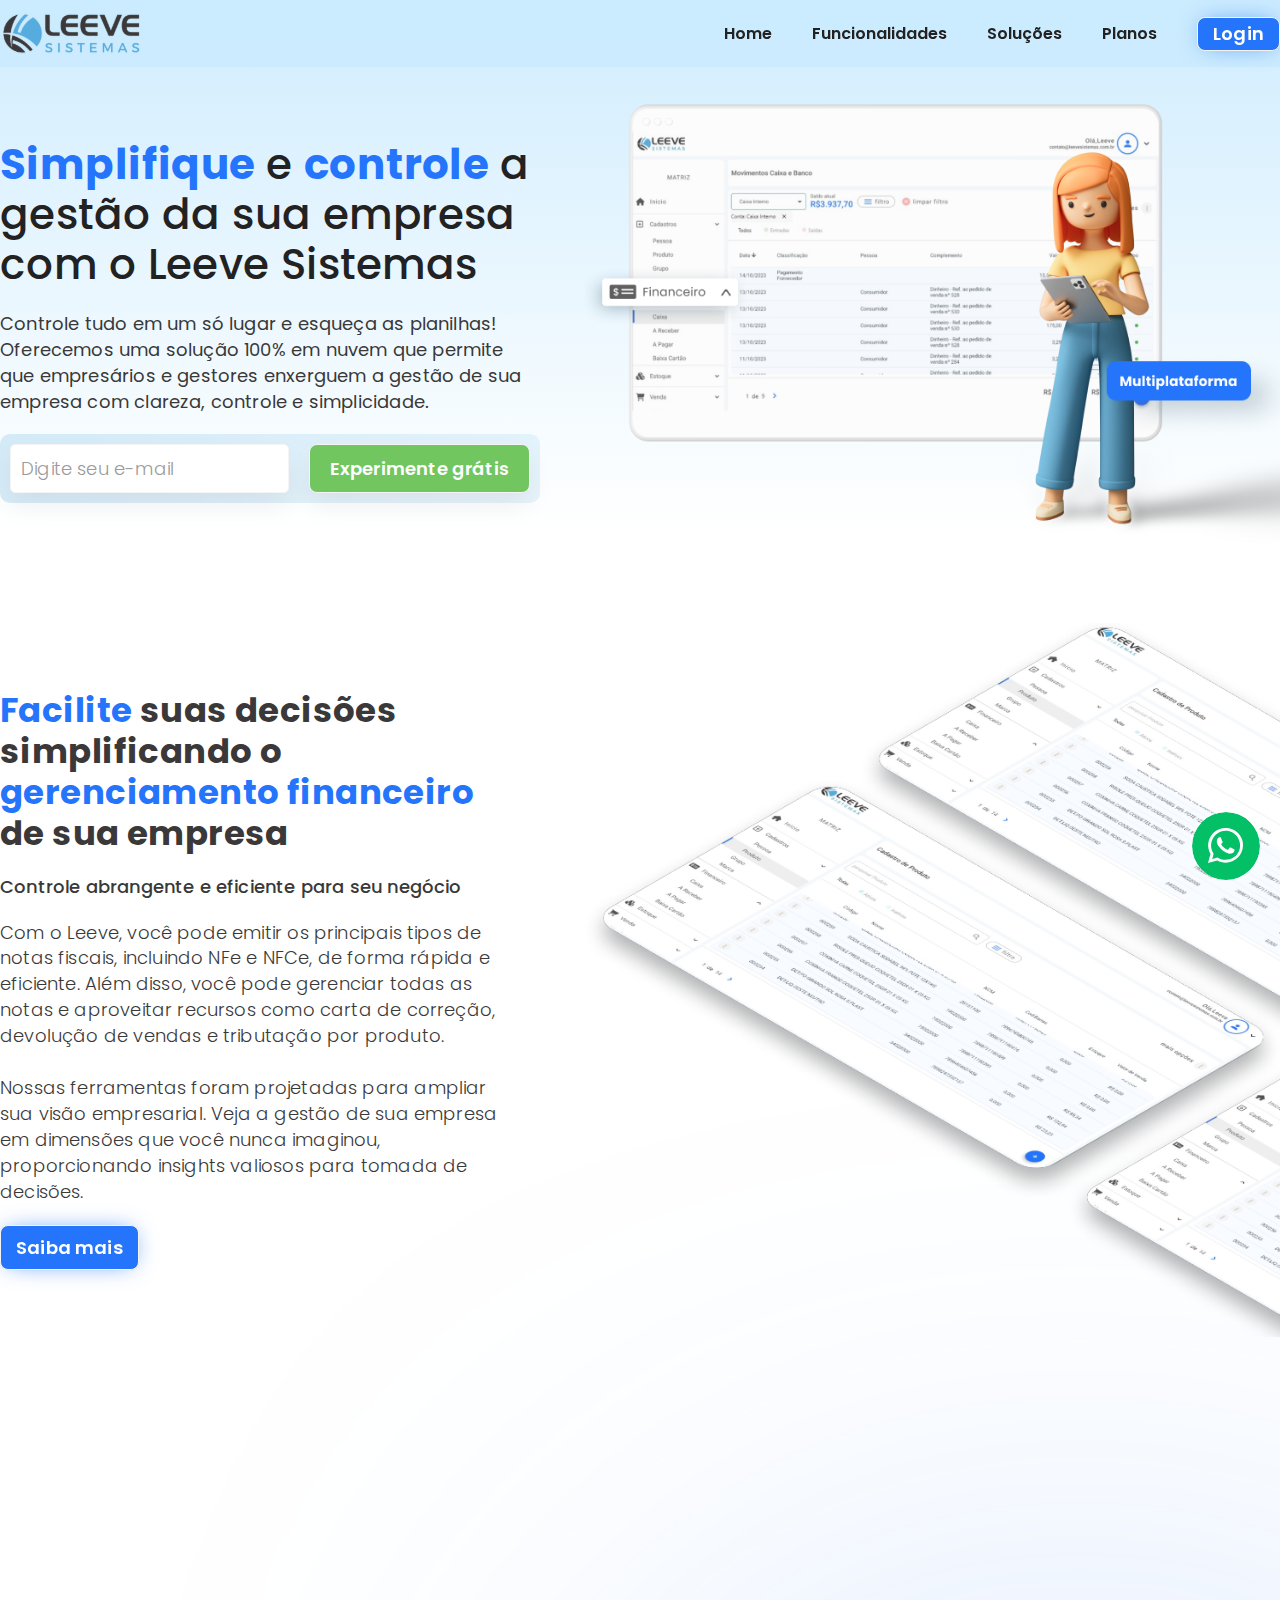
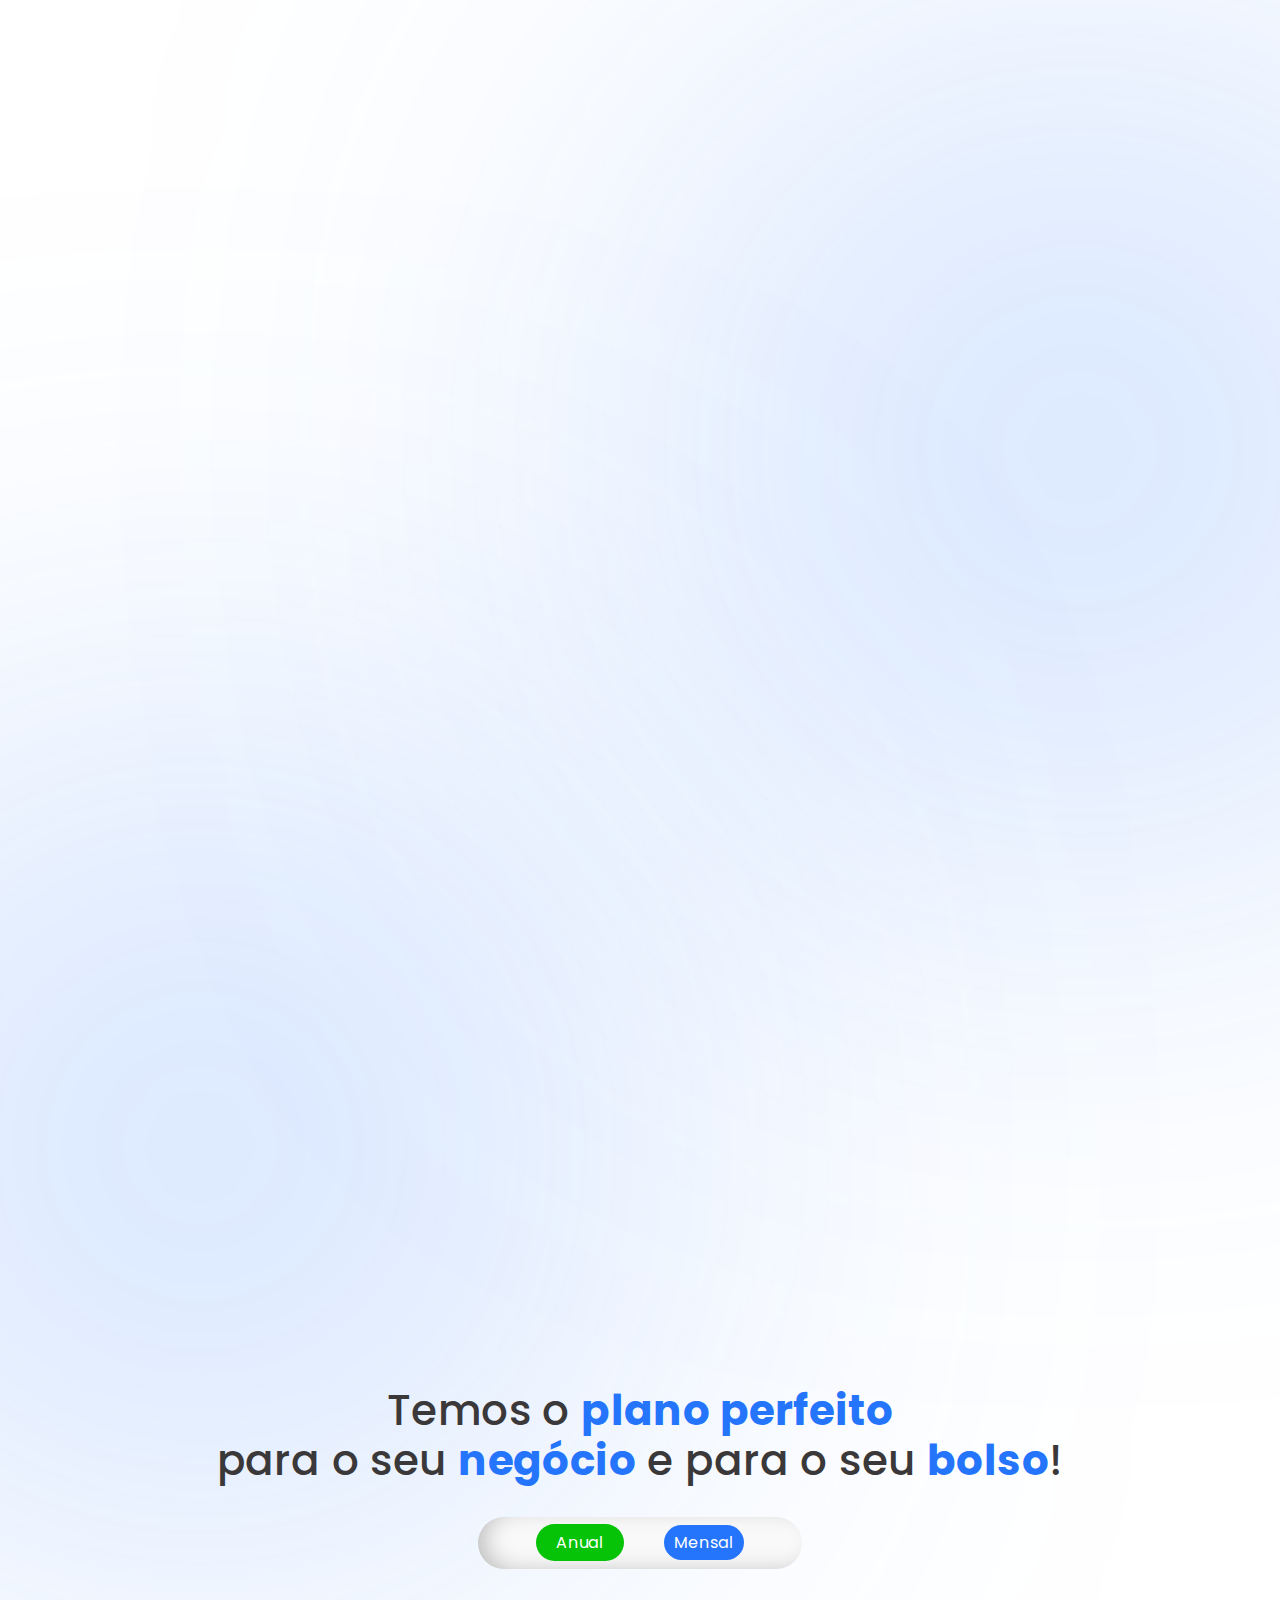
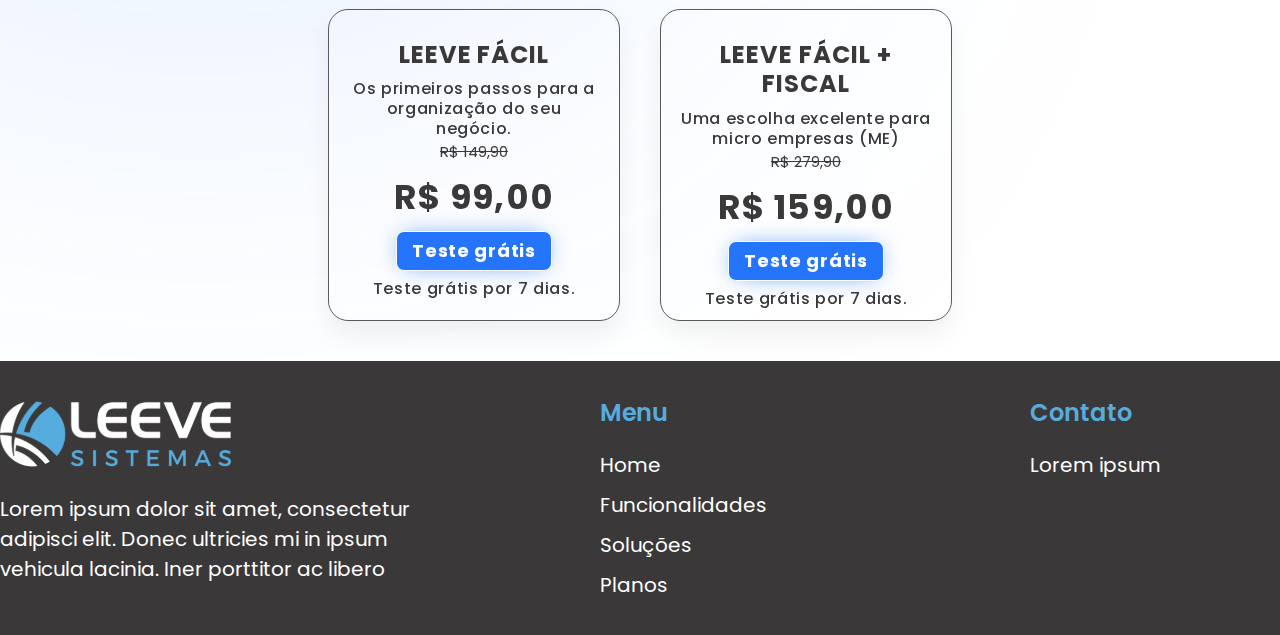
==== index.html @ 29eb414f "add animation whats" ====
<!DOCTYPE html>
<html lang="pt-br">

<head>
    <meta charset="UTF-8">
    <meta name="viewport" content="width=device-width, initial-scale=1.0">
    <title>Leeve Sistemas</title>
    <link rel="stylesheet" href="css/style.css">
    <meta name="description"
        content="Simplifique a gestão da sua empresa! Controle tudo em um só lugar, esqueça as planilhas, venha para Leeve Sistemas! Teste gratis!">
    <meta property="og:image" content="https://carlosx559.github.io/leeve_sistemas/img/logo.png">
    <meta property="og:image:type" content="image/png">
    <link rel="apple-touch-icon" sizes="72x72" href="favicon/apple-touch-icon.png">
    <link rel="icon" type="image/png" sizes="32x32" href="favicon/favicon-32x32.png">
    <link rel="icon" type="image/png" sizes="16x16" href="favicon/favicon-16x16.png">
    <link rel="manifest" href="favicon/site.webmanifest">
    <link rel="mask-icon" href="favicon/safari-pinned-tab.svg" color="#5bbad5">
    <meta name="msapplication-TileColor" content="#da532c">
    <meta name="theme-color" content="#ffffff">
</head>

<body>

    <section id="home">
        <header>
            <div class="menu_mobile">

                <a href="index.html">
                    <img src="img/logo_leeve_sistemas.svg" alt="">
                </a>

                <svg class="menu_open" width="64" height="30" viewBox="0 0 64 30" fill="none"
                    xmlns="http://www.w3.org/2000/svg">
                    <rect width="64" height="2" rx="1" fill="#0C4DA2" />
                    <rect y="14" width="42.9589" height="2" rx="1" fill="#0C4DA2" />
                    <rect y="28" width="56.9863" height="2" rx="1" fill="#0C4DA2" />
                </svg>

            </div>

            <div class="container_menu" id="container_menu">
                <div class="container_menu_int">
                    <div class="area_menu">

                        <svg class="close" width="33" height="32" viewBox="0 0 33 32" fill="none"
                            xmlns="http://www.w3.org/2000/svg">
                            <rect x="0.583984" y="30.4811" width="42.9589" height="2" rx="1"
                                transform="rotate(-45 0.583984 30.4811)" fill="#0C4DA2" />
                            <rect x="30.9604" y="31.8955" width="42.9589" height="2" rx="1"
                                transform="rotate(-135 30.9604 31.8955)" fill="#0C4DA2" />
                        </svg>


                        <a href="index.html">
                            <img class="logo_desktop" src="img/logo_leeve_sistemas.svg" alt="">
                        </a>

                        <nav>
                            <ul>
                                <li>
                                    <a href="#home">
                                        Home
                                    </a>
                                </li>
                                <li>
                                    <a href="#funcionalidades">
                                        Funcionalidades
                                    </a>
                                </li>
                                <li>
                                    <a href="#solucoes">
                                        Soluções
                                    </a>
                                </li>
                                <li>
                                    <a href="#planos">
                                        Planos
                                    </a>
                                </li>
                                <li>
                                    <a href="https://app.moviva.com.br/login.xhtml" target="_blank">
                                        <div class="btn_menu btn_scale">
                                            <h2>
                                                Login
                                            </h2>
                                        </div>
                                    </a>
                                </li>
                                <!--<li>
                                    <a href="#">
                                        Contato
                                    </a>
                                </li>-->
                            </ul>
                        </nav>

                    </div>
                </div>
            </div>
        </header>

        <div class="area_whatsapp">
            <a href="https://api.whatsapp.com/send?phone=556696847219&text=Quero%20saber%20mais%20sobre%20a%20Leeve%20Sistemas!" target="_blank">
                <img class="animation" src="img/whatsapp.svg" alt="">
            </a>
        </div>

        <div class="container_home">
            <div class="container_home_int">
                <div class="area_home">
                    <div class="area_texts_home">
                        <div class="title_home">
                            <h2>
                                <b>Simplifique</b> e <b>controle</b> a gestão da sua empresa com o Leeve Sistemas
                            </h2>
                        </div>
                        <div class="sub_title_home">
                            <p>
                                Controle tudo em um só lugar e esqueça as planilhas! Oferecemos uma solução 100% em
                                nuvem que permite que empresários e gestores enxerguem a gestão de sua empresa com
                                clareza, controle e simplicidade.
                            </p>
                        </div>
                        <form action="" method="POST" id="email_home">
                            <input class="email" type="email" name="email" placeholder="Digite seu e-mail" required>
                            <input class="enviar" type="submit" value="Experimente grátis">
                        </form>
                    </div>

                    <img class="home_bg" src="img/home_bg.png" alt="">

                </div>

                <!--<div class="area_icones">
                    <div class="icones_home">
                        <div class="icones_home_int">
                            <svg width="42" height="28" viewBox="0 0 42 28" fill="none"
                                xmlns="http://www.w3.org/2000/svg">
                                <path
                                    d="M4.66667 2.33333C3.37604 2.33333 2.33333 3.37604 2.33333 4.66667V23.3333C2.33333 24.624 3.37604 25.6667 4.66667 25.6667H37.3333C38.624 25.6667 39.6667 24.624 39.6667 23.3333V4.66667C39.6667 3.37604 38.624 2.33333 37.3333 2.33333H4.66667ZM0 4.66667C0 2.09271 2.09271 0 4.66667 0H37.3333C39.9073 0 42 2.09271 42 4.66667V23.3333C42 25.9073 39.9073 28 37.3333 28H4.66667C2.09271 28 0 25.9073 0 23.3333V4.66667ZM6.41667 5.25H7.58333C8.225 5.25 8.75 5.775 8.75 6.41667V7.58333C8.75 8.225 8.225 8.75 7.58333 8.75H6.41667C5.775 8.75 5.25 8.225 5.25 7.58333V6.41667C5.25 5.775 5.775 5.25 6.41667 5.25ZM5.25 13.4167C5.25 12.775 5.775 12.25 6.41667 12.25H7.58333C8.225 12.25 8.75 12.775 8.75 13.4167V14.5833C8.75 15.225 8.225 15.75 7.58333 15.75H6.41667C5.775 15.75 5.25 15.225 5.25 14.5833V13.4167ZM6.41667 19.25H7.58333C8.225 19.25 8.75 19.775 8.75 20.4167V21.5833C8.75 22.225 8.225 22.75 7.58333 22.75H6.41667C5.775 22.75 5.25 22.225 5.25 21.5833V20.4167C5.25 19.775 5.775 19.25 6.41667 19.25ZM12.25 6.41667C12.25 5.775 12.775 5.25 13.4167 5.25H14.5833C15.225 5.25 15.75 5.775 15.75 6.41667V7.58333C15.75 8.225 15.225 8.75 14.5833 8.75H13.4167C12.775 8.75 12.25 8.225 12.25 7.58333V6.41667ZM13.4167 12.25H14.5833C15.225 12.25 15.75 12.775 15.75 13.4167V14.5833C15.75 15.225 15.225 15.75 14.5833 15.75H13.4167C12.775 15.75 12.25 15.225 12.25 14.5833V13.4167C12.25 12.775 12.775 12.25 13.4167 12.25ZM19.25 6.41667C19.25 5.775 19.775 5.25 20.4167 5.25H21.5833C22.225 5.25 22.75 5.775 22.75 6.41667V7.58333C22.75 8.225 22.225 8.75 21.5833 8.75H20.4167C19.775 8.75 19.25 8.225 19.25 7.58333V6.41667ZM20.4167 12.25H21.5833C22.225 12.25 22.75 12.775 22.75 13.4167V14.5833C22.75 15.225 22.225 15.75 21.5833 15.75H20.4167C19.775 15.75 19.25 15.225 19.25 14.5833V13.4167C19.25 12.775 19.775 12.25 20.4167 12.25ZM26.25 6.41667C26.25 5.775 26.775 5.25 27.4167 5.25H28.5833C29.225 5.25 29.75 5.775 29.75 6.41667V7.58333C29.75 8.225 29.225 8.75 28.5833 8.75H27.4167C26.775 8.75 26.25 8.225 26.25 7.58333V6.41667ZM27.4167 12.25H28.5833C29.225 12.25 29.75 12.775 29.75 13.4167V14.5833C29.75 15.225 29.225 15.75 28.5833 15.75H27.4167C26.775 15.75 26.25 15.225 26.25 14.5833V13.4167C26.25 12.775 26.775 12.25 27.4167 12.25ZM33.25 6.41667C33.25 5.775 33.775 5.25 34.4167 5.25H35.5833C36.225 5.25 36.75 5.775 36.75 6.41667V7.58333C36.75 8.225 36.225 8.75 35.5833 8.75H34.4167C33.775 8.75 33.25 8.225 33.25 7.58333V6.41667ZM34.4167 12.25H35.5833C36.225 12.25 36.75 12.775 36.75 13.4167V14.5833C36.75 15.225 36.225 15.75 35.5833 15.75H34.4167C33.775 15.75 33.25 15.225 33.25 14.5833V13.4167C33.25 12.775 33.775 12.25 34.4167 12.25ZM33.25 20.4167C33.25 19.775 33.775 19.25 34.4167 19.25H35.5833C36.225 19.25 36.75 19.775 36.75 20.4167V21.5833C36.75 22.225 36.225 22.75 35.5833 22.75H34.4167C33.775 22.75 33.25 22.225 33.25 21.5833V20.4167ZM12.8333 19.8333H29.1667C29.8083 19.8333 30.3333 20.3583 30.3333 21C30.3333 21.6417 29.8083 22.1667 29.1667 22.1667H12.8333C12.1917 22.1667 11.6667 21.6417 11.6667 21C11.6667 20.3583 12.1917 19.8333 12.8333 19.8333Z"
                                    fill="#42454A" />
                            </svg>
                            <div class="title_icones_home">
                                <h2>
                                    Acessibilidade
                                </h2>
                            </div>
                        </div>
                    </div>
                    <div class="icones_home">
                        <div class="icones_home_int">
                            <svg width="40" height="36" viewBox="0 0 40 36" fill="none"
                                xmlns="http://www.w3.org/2000/svg">
                                <path
                                    d="M12.5 3.6V7.2H27.5V3.6C27.5 2.94 26.9375 2.4 26.25 2.4H13.75C13.0625 2.4 12.5 2.94 12.5 3.6ZM10 7.2V3.6C10 1.6125 11.6797 0 13.75 0H26.25C28.3203 0 30 1.6125 30 3.6V7.2H35C37.7578 7.2 40 9.3525 40 12V31.2C40 33.8475 37.7578 36 35 36H5C2.24219 36 0 33.8475 0 31.2V12C0 9.3525 2.24219 7.2 5 7.2H10ZM28.75 9.6H11.25H5C3.61719 9.6 2.5 10.6725 2.5 12V31.2C2.5 32.5275 3.61719 33.6 5 33.6H35C36.3828 33.6 37.5 32.5275 37.5 31.2V12C37.5 10.6725 36.3828 9.6 35 9.6H28.75Z"
                                    fill="#42454A" />
                            </svg>
                            <div class="title_icones_home">
                                <h2>
                                    Gestão
                                </h2>
                            </div>
                        </div>
                    </div>
                    <div class="icones_home">
                        <div class="icones_home_int">
                            <svg width="24" height="36" viewBox="0 0 24 36" fill="none"
                                xmlns="http://www.w3.org/2000/svg">
                                <path
                                    d="M20.0659 18.1477C21.1705 16.5094 21.8182 14.5266 21.8182 12.375C21.8182 6.78516 17.4205 2.25 12 2.25C6.57955 2.25 2.18182 6.78516 2.18182 12.375C2.18182 14.5266 2.82955 16.5094 3.93409 18.1477C4.21364 18.5625 4.53409 19.0125 4.86136 19.4836C5.72727 20.7141 6.70909 22.0992 7.45227 23.4984C8.05909 24.6375 8.38636 25.8398 8.55682 27.007H6.34091C6.19091 26.1633 5.93864 25.3406 5.53636 24.5813C4.86136 23.3156 4.02273 22.1273 3.18409 20.9391C2.82955 20.4398 2.475 19.9406 2.13409 19.4344C0.790909 17.4305 0 14.9977 0 12.375C0 5.54063 5.37273 0 12 0C18.6273 0 24 5.54063 24 12.375C24 14.9977 23.2091 17.4305 21.8591 19.4273C21.5182 19.9336 21.1636 20.4328 20.8091 20.932C19.9705 22.1133 19.1318 23.3016 18.4568 24.5742C18.0545 25.3336 17.8023 26.1562 17.6523 27H15.4432C15.6136 25.8328 15.9409 24.6305 16.5477 23.4914C17.2909 22.0852 18.2727 20.7 19.1386 19.4766C19.4727 19.0055 19.7864 18.5625 20.0659 18.1406V18.1477ZM12 6.75C8.98636 6.75 6.54545 9.26719 6.54545 12.375C6.54545 12.9937 6.05455 13.5 5.45455 13.5C4.85455 13.5 4.36364 12.9937 4.36364 12.375C4.36364 8.02266 7.77955 4.5 12 4.5C12.6 4.5 13.0909 5.00625 13.0909 5.625C13.0909 6.24375 12.6 6.75 12 6.75ZM8.91136 31.5C9.36136 32.8078 10.575 33.75 12 33.75C13.425 33.75 14.6386 32.8078 15.0886 31.5H8.91136ZM6.54545 30.375V30.0023C6.54545 29.5875 6.87273 29.25 7.275 29.25H16.725C17.1273 29.25 17.4545 29.5875 17.4545 30.0023V30.375C17.4545 33.4828 15.0136 36 12 36C8.98636 36 6.54545 33.4828 6.54545 30.375Z"
                                    fill="#42454A" />
                            </svg>
                            <div class="title_icones_home">
                                <h2>
                                    Soluções
                                </h2>
                            </div>
                        </div>
                    </div>
                    <div class="icones_home">
                        <div class="icones_home_int">
                            <svg width="36" height="36" viewBox="0 0 36 36" fill="none"
                                xmlns="http://www.w3.org/2000/svg">
                                <path
                                    d="M18 2.25C22.1772 2.25 26.1832 3.90937 29.1369 6.86307C32.0906 9.81677 33.75 13.8228 33.75 18C33.75 22.1772 32.0906 26.1832 29.1369 29.1369C26.1832 32.0906 22.1772 33.75 18 33.75C13.8228 33.75 9.81677 32.0906 6.86307 29.1369C3.90937 26.1832 2.25 22.1772 2.25 18C2.25 13.8228 3.90937 9.81677 6.86307 6.86307C9.81677 3.90937 13.8228 2.25 18 2.25ZM18 36C22.7739 36 27.3523 34.1036 30.7279 30.7279C34.1036 27.3523 36 22.7739 36 18C36 13.2261 34.1036 8.64773 30.7279 5.27208C27.3523 1.89642 22.7739 0 18 0C13.2261 0 8.64773 1.89642 5.27208 5.27208C1.89642 8.64773 0 13.2261 0 18C0 22.7739 1.89642 27.3523 5.27208 30.7279C8.64773 34.1036 13.2261 36 18 36ZM18 22.5C18.5967 22.5 19.169 22.7371 19.591 23.159C20.0129 23.581 20.25 24.1533 20.25 24.75C20.25 25.3467 20.0129 25.919 19.591 26.341C19.169 26.7629 18.5967 27 18 27C17.4033 27 16.831 26.7629 16.409 26.341C15.9871 25.919 15.75 25.3467 15.75 24.75C15.75 24.1533 15.9871 23.581 16.409 23.159C16.831 22.7371 17.4033 22.5 18 22.5ZM18 29.25C20.482 29.25 22.5 27.232 22.5 24.75C22.5 22.6547 21.0656 20.8898 19.125 20.3906V6.75C19.125 6.13125 18.6188 5.625 18 5.625C17.3813 5.625 16.875 6.13125 16.875 6.75V20.3906C14.9344 20.8898 13.5 22.6547 13.5 24.75C13.5 27.232 15.518 29.25 18 29.25ZM10.125 11.8125C10.5726 11.8125 11.0018 11.6347 11.3182 11.3182C11.6347 11.0018 11.8125 10.5726 11.8125 10.125C11.8125 9.67745 11.6347 9.24823 11.3182 8.93176C11.0018 8.61529 10.5726 8.4375 10.125 8.4375C9.67745 8.4375 9.24823 8.61529 8.93176 8.93176C8.61529 9.24823 8.4375 9.67745 8.4375 10.125C8.4375 10.5726 8.61529 11.0018 8.93176 11.3182C9.24823 11.6347 9.67745 11.8125 10.125 11.8125ZM8.4375 18C8.4375 17.5524 8.25971 17.1232 7.94324 16.8068C7.62678 16.4903 7.19755 16.3125 6.75 16.3125C6.30245 16.3125 5.87323 16.4903 5.55676 16.8068C5.24029 17.1232 5.0625 17.5524 5.0625 18C5.0625 18.4476 5.24029 18.8768 5.55676 19.1932C5.87323 19.5097 6.30245 19.6875 6.75 19.6875C7.19755 19.6875 7.62678 19.5097 7.94324 19.1932C8.25971 18.8768 8.4375 18.4476 8.4375 18ZM29.25 19.6875C29.6976 19.6875 30.1268 19.5097 30.4432 19.1932C30.7597 18.8768 30.9375 18.4476 30.9375 18C30.9375 17.5524 30.7597 17.1232 30.4432 16.8068C30.1268 16.4903 29.6976 16.3125 29.25 16.3125C28.8024 16.3125 28.3732 16.4903 28.0568 16.8068C27.7403 17.1232 27.5625 17.5524 27.5625 18C27.5625 18.4476 27.7403 18.8768 28.0568 19.1932C28.3732 19.5097 28.8024 19.6875 29.25 19.6875ZM27.5625 10.125C27.5625 9.67745 27.3847 9.24823 27.0682 8.93176C26.7518 8.61529 26.3226 8.4375 25.875 8.4375C25.4274 8.4375 24.9982 8.61529 24.6818 8.93176C24.3653 9.24823 24.1875 9.67745 24.1875 10.125C24.1875 10.5726 24.3653 11.0018 24.6818 11.3182C24.9982 11.6347 25.4274 11.8125 25.875 11.8125C26.3226 11.8125 26.7518 11.6347 27.0682 11.3182C27.3847 11.0018 27.5625 10.5726 27.5625 10.125Z"
                                    fill="#42454A" />
                            </svg>

                            <div class="title_icones_home">
                                <h2>
                                    Entrega
                                </h2>
                            </div>
                        </div>
                    </div>
                    <div class="icones_home">
                        <div class="icones_home_int">
                            <svg width="48" height="36" viewBox="0 0 48 36" fill="none"
                                xmlns="http://www.w3.org/2000/svg">
                                <path
                                    d="M22.6667 2.57143C23.4 2.57143 24 3.15 24 3.85714V14.1429C24 14.85 23.4 15.4286 22.6667 15.4286H4C3.26667 15.4286 2.66667 14.85 2.66667 14.1429V3.85714C2.66667 3.15 3.26667 2.57143 4 2.57143H22.6667ZM4 0C1.79167 0 0 1.72768 0 3.85714V14.1429C0 16.2723 1.79167 18 4 18H22.6667C24.875 18 26.6667 16.2723 26.6667 14.1429V3.85714C26.6667 1.72768 24.875 0 22.6667 0H4ZM44 2.57143C44.7333 2.57143 45.3333 3.15 45.3333 3.85714V24.4286C45.3333 25.1357 44.7333 25.7143 44 25.7143H36C35.2667 25.7143 34.6667 25.1357 34.6667 24.4286V3.85714C34.6667 3.15 35.2667 2.57143 36 2.57143H44ZM36 0C33.7917 0 32 1.72768 32 3.85714V24.4286C32 26.558 33.7917 28.2857 36 28.2857H44C46.2083 28.2857 48 26.558 48 24.4286V3.85714C48 1.72768 46.2083 0 44 0H36ZM9.33333 24.4286H24C24.7333 24.4286 25.3333 25.0071 25.3333 25.7143V32.1429C25.3333 32.85 24.7333 33.4286 24 33.4286H9.33333C8.6 33.4286 8 32.85 8 32.1429V25.7143C8 25.0071 8.6 24.4286 9.33333 24.4286ZM5.33333 25.7143V32.1429C5.33333 34.2723 7.125 36 9.33333 36H24C26.2083 36 28 34.2723 28 32.1429V25.7143C28 23.5848 26.2083 21.8571 24 21.8571H9.33333C7.125 21.8571 5.33333 23.5848 5.33333 25.7143Z"
                                    fill="#42454A" />
                            </svg>

                            <div class="title_icones_home">
                                <h2>
                                    Personalização
                                </h2>
                            </div>
                        </div>
                    </div>
                </div>-->

            </div>
        </div>

    </section>

    <div class="container_controle" id="funcionalidades">
        <div class="container_controle_int">
            <div class="area_controle">
                <div class="area_texts_controle">
                    <div class="title_controle">
                        <h2>
                            <b>Facilite</b> suas decisões simplificando o <b>gerenciamento financeiro</b> de sua empresa
                        </h2>
                    </div>
                    <div class="info_controle">
                        <p>
                            Controle abrangente e eficiente para seu negócio
                        </p>
                    </div>
                    <div class="sub_title_controle">
                        <p>
                            Com o Leeve, você pode emitir os principais tipos de notas fiscais, incluindo NFe e NFCe, de
                            forma rápida e eficiente. Além disso, você pode gerenciar todas as notas e aproveitar
                            recursos como carta de correção, devolução de vendas e tributação por produto.<br><br>

                            Nossas ferramentas foram projetadas para ampliar sua visão empresarial. Veja a gestão de sua
                            empresa em dimensões que você nunca imaginou, proporcionando insights valiosos para tomada
                            de decisões.
                        </p>
                    </div>
                    <a href="https://api.whatsapp.com/send?phone=556696847219&text=Quero%20saber%20mais%20sobre%20a%20Leeve%20Sistemas!"
                        target="_blank">
                        <div class="btn_lead">
                            <h2>Saiba mais</h2>
                        </div>
                    </a>

                </div>


                <img class="controle" src="img/controle.png" alt="">

                <!--<div class="area_box_controle">
                    <div class="box_controle">

                    </div>

                    <div class="box_controle_2">
                        
                    </div>
                </div>-->

            </div>
        </div>
    </div>


    <div class="container_cards">
        <div class="container_cards_int">
            <div class="area_cards">

                <div class="cards_section cards_bg" data-animation="down" data-delay-1>
                    <div class="cards_section_int">
                        <svg xmlns="http://www.w3.org/2000/svg" width="77" height="53" viewBox="0 0 77 53" fill="none">
                            <path
                                d="M15.4 3.78571C15.7792 3.78571 16.1547 3.85915 16.505 4.00184C16.8553 4.14453 17.1736 4.35367 17.4418 4.61732C17.7099 4.88097 17.9226 5.19397 18.0677 5.53845C18.2128 5.88293 18.2875 6.25214 18.2875 6.625C18.2875 6.99786 18.2128 7.36707 18.0677 7.71155C17.9226 8.05603 17.7099 8.36903 17.4418 8.63268C17.1736 8.89633 16.8553 9.10547 16.505 9.24816C16.1547 9.39085 15.7792 9.46429 15.4 9.46429C15.0208 9.46429 14.6453 9.39085 14.295 9.24816C13.9447 9.10547 13.6264 8.89633 13.3582 8.63268C13.0901 8.36903 12.8774 8.05603 12.7323 7.71155C12.5872 7.36707 12.5125 6.99786 12.5125 6.625C12.5125 6.25214 12.5872 5.88293 12.7323 5.53845C12.8774 5.19397 13.0901 4.88097 13.3582 4.61732C13.6264 4.35367 13.9447 4.14453 14.295 4.00184C14.6453 3.85915 15.0208 3.78571 15.4 3.78571ZM15.4 13.25C16.2848 13.25 17.1609 13.0786 17.9783 12.7457C18.7958 12.4128 19.5385 11.9248 20.1641 11.3096C20.7898 10.6944 21.286 9.96406 21.6246 9.16028C21.9632 8.3565 22.1375 7.49501 22.1375 6.625C22.1375 5.75499 21.9632 4.8935 21.6246 4.08972C21.286 3.28594 20.7898 2.55561 20.1641 1.94042C19.5385 1.32523 18.7958 0.837235 17.9783 0.504298C17.1609 0.171361 16.2848 -1.29641e-08 15.4 0C14.5152 -1.29641e-08 13.6391 0.171361 12.8217 0.504298C12.0042 0.837235 11.2615 1.32523 10.6359 1.94042C10.0102 2.55561 9.51395 3.28594 9.17536 4.08972C8.83677 4.8935 8.6625 5.75499 8.6625 6.625C8.6625 7.49501 8.83677 8.3565 9.17536 9.16028C9.51395 9.96406 10.0102 10.6944 10.6359 11.3096C11.2615 11.9248 12.0042 12.4128 12.8217 12.7457C13.6391 13.0786 14.5152 13.25 15.4 13.25ZM0 29.3393C0 34.4618 3.17625 38.8509 7.7 40.6964V46.375C7.7 47.9484 8.98734 49.2143 10.5875 49.2143H20.2125C21.8127 49.2143 23.1 47.9484 23.1 46.375V41.6429C23.1 40.6018 22.2337 39.75 21.175 39.75C20.1162 39.75 19.25 40.6018 19.25 41.6429V45.4286H11.55V20.8687C11.8628 20.8333 12.1877 20.8214 12.5125 20.8214H18.2875C19.4064 20.8214 20.4652 21.0225 21.4397 21.4011C22.4262 21.7797 23.5452 21.2946 23.9302 20.3246C24.3152 19.3545 23.8219 18.2542 22.8353 17.8757C21.4277 17.3315 19.8877 17.0357 18.2875 17.0357H12.5125C5.60656 17.0357 0 22.5487 0 29.3393ZM7.7 36.4257C5.37797 34.8996 3.85 32.285 3.85 29.3393C3.85 26.3817 5.37797 23.779 7.7 22.2529V36.4257ZM61.6 3.78571C61.9792 3.78571 62.3547 3.85915 62.705 4.00184C63.0553 4.14453 63.3736 4.35367 63.6418 4.61732C63.9099 4.88097 64.1226 5.19397 64.2677 5.53845C64.4128 5.88293 64.4875 6.25214 64.4875 6.625C64.4875 6.99786 64.4128 7.36707 64.2677 7.71155C64.1226 8.05603 63.9099 8.36903 63.6418 8.63268C63.3736 8.89633 63.0553 9.10547 62.705 9.24816C62.3547 9.39085 61.9792 9.46429 61.6 9.46429C61.2208 9.46429 60.8453 9.39085 60.495 9.24816C60.1447 9.10547 59.8264 8.89633 59.5582 8.63268C59.2901 8.36903 59.0774 8.05603 58.9323 7.71155C58.7872 7.36707 58.7125 6.99786 58.7125 6.625C58.7125 6.25214 58.7872 5.88293 58.9323 5.53845C59.0774 5.19397 59.2901 4.88097 59.5582 4.61732C59.8264 4.35367 60.1447 4.14453 60.495 4.00184C60.8453 3.85915 61.2208 3.78571 61.6 3.78571ZM61.6 13.25C62.4848 13.25 63.3609 13.0786 64.1783 12.7457C64.9958 12.4128 65.7385 11.9248 66.3641 11.3096C66.9898 10.6944 67.486 9.96406 67.8246 9.16028C68.1632 8.3565 68.3375 7.49501 68.3375 6.625C68.3375 5.75499 68.1632 4.8935 67.8246 4.08972C67.486 3.28594 66.9898 2.55561 66.3641 1.94042C65.7385 1.32523 64.9958 0.837235 64.1783 0.504298C63.3609 0.171361 62.4848 -1.29641e-08 61.6 0C60.7152 -1.29641e-08 59.8391 0.171361 59.0217 0.504298C58.2042 0.837235 57.4615 1.32523 56.8359 1.94042C56.2102 2.55561 55.714 3.28594 55.3754 4.08972C55.0368 4.8935 54.8625 5.75499 54.8625 6.625C54.8625 7.49501 55.0368 8.3565 55.3754 9.16028C55.714 9.96406 56.2102 10.6944 56.8359 11.3096C57.4615 11.9248 58.2042 12.4128 59.0217 12.7457C59.8391 13.0786 60.7152 13.25 61.6 13.25ZM77 29.3393C77 22.5487 71.3934 17.0357 64.4875 17.0357H58.7125C57.1123 17.0357 55.5723 17.3315 54.1647 17.8757C53.1781 18.2542 52.6848 19.3545 53.0698 20.3246C53.4548 21.2946 54.5737 21.7797 55.5603 21.4011C56.5348 21.0225 57.5936 20.8214 58.7125 20.8214H64.4875C64.8123 20.8214 65.1372 20.8333 65.45 20.8687V45.4286H57.75V41.6429C57.75 40.6018 56.8837 39.75 55.825 39.75C54.7662 39.75 53.9 40.6018 53.9 41.6429V46.375C53.9 47.9484 55.1873 49.2143 56.7875 49.2143H66.4125C68.0127 49.2143 69.3 47.9484 69.3 46.375V40.6964C73.8237 38.8391 77 34.4618 77 29.3393ZM69.3 36.4257V22.2529C71.622 23.779 73.15 26.3817 73.15 29.3393C73.15 32.285 71.622 34.8996 69.3 36.4257ZM34.65 7.57143C34.65 6.56739 35.0556 5.60448 35.7776 4.89452C36.4997 4.18457 37.4789 3.78571 38.5 3.78571C39.5211 3.78571 40.5003 4.18457 41.2224 4.89452C41.9444 5.60448 42.35 6.56739 42.35 7.57143C42.35 8.57546 41.9444 9.53837 41.2224 10.2483C40.5003 10.9583 39.5211 11.3571 38.5 11.3571C37.4789 11.3571 36.4997 10.9583 35.7776 10.2483C35.0556 9.53837 34.65 8.57546 34.65 7.57143ZM46.2 7.57143C46.2 5.56336 45.3887 3.63754 43.9447 2.21762C42.5007 0.797702 40.5422 0 38.5 0C36.4578 0 34.4993 0.797702 33.0553 2.21762C31.6112 3.63754 30.8 5.56336 30.8 7.57143C30.8 9.5795 31.6112 11.5053 33.0553 12.9252C34.4993 14.3452 36.4578 15.1429 38.5 15.1429C40.5422 15.1429 42.5007 14.3452 43.9447 12.9252C45.3887 11.5053 46.2 9.5795 46.2 7.57143ZM36.575 18.9286C29.6691 18.9286 24.0625 24.4415 24.0625 31.2321C24.0625 35.9761 26.7936 40.0931 30.8 42.1516V50.1607C30.8 51.7342 32.0873 53 33.6875 53H43.3125C44.9127 53 46.2 51.7342 46.2 50.1607V42.1516C50.2064 40.1049 52.9375 35.9879 52.9375 31.2321C52.9375 24.4415 47.3309 18.9286 40.425 18.9286H36.575ZM30.8 24.8792V37.585C29.0314 36.0234 27.9125 33.752 27.9125 31.2321C27.9125 28.7123 29.0314 26.4408 30.8 24.8792ZM34.65 49.2143V22.9272C35.2636 22.7853 35.9133 22.7143 36.575 22.7143H40.425C41.0867 22.7143 41.7364 22.7853 42.35 22.9272V49.2143H34.65ZM46.2 37.585V24.8792C47.9686 26.4408 49.0875 28.7004 49.0875 31.2321C49.0875 33.752 47.9686 36.0234 46.2 37.585Z"
                                fill="white" />
                        </svg>

                        <div class="title_cards_section color-texts">
                            <h2 class="color-texts">
                                Gerenciamento
                            </h2>
                        </div>

                        <div class="sub_title_cards_section color-texts">
                            <p class="color-texts">
                                Avalie as contas a receber e a pagar, estabeleça limite de crédito, emita recibos e
                                promissórias, crie relatórios personalizados e mantenha o controle do caixa e do banco.
                            </p>
                        </div>

                    </div>

                </div>

                <div class="cards_section cards_bg" data-animation="down" data-delay-2>
                    <div class="cards_section_int">
                        <svg width="55" height="55" viewBox="0 0 55 55" fill="none" xmlns="http://www.w3.org/2000/svg">
                            <path
                                d="M27.5 51.5625C33.8818 51.5625 40.0022 49.0274 44.5148 44.5148C49.0274 40.0022 51.5625 33.8818 51.5625 27.5C51.5625 21.1182 49.0274 14.9978 44.5148 10.4852C40.0022 5.97265 33.8818 3.4375 27.5 3.4375C21.1182 3.4375 14.9978 5.97265 10.4852 10.4852C5.97265 14.9978 3.4375 21.1182 3.4375 27.5C3.4375 33.8818 5.97265 40.0022 10.4852 44.5148C14.9978 49.0274 21.1182 51.5625 27.5 51.5625ZM27.5 0C34.7935 0 41.7882 2.89731 46.9454 8.05456C52.1027 13.2118 55 20.2065 55 27.5C55 34.7935 52.1027 41.7882 46.9454 46.9454C41.7882 52.1027 34.7935 55 27.5 55C20.2065 55 13.2118 52.1027 8.05456 46.9454C2.89731 41.7882 0 34.7935 0 27.5C0 20.2065 2.89731 13.2118 8.05456 8.05456C13.2118 2.89731 20.2065 0 27.5 0ZM30.0781 10.3125C30.0781 10.9963 29.8065 11.652 29.323 12.1355C28.8395 12.619 28.1838 12.8906 27.5 12.8906C26.8162 12.8906 26.1605 12.619 25.677 12.1355C25.1935 11.652 24.9219 10.9963 24.9219 10.3125C24.9219 9.62874 25.1935 8.97298 25.677 8.48949C26.1605 8.006 26.8162 7.73438 27.5 7.73438C28.1838 7.73438 28.8395 8.006 29.323 8.48949C29.8065 8.97298 30.0781 9.62874 30.0781 10.3125ZM24.0625 37.8125C24.0625 38.7242 24.4247 39.5985 25.0693 40.2432C25.714 40.8878 26.5883 41.25 27.5 41.25C28.4117 41.25 29.286 40.8878 29.9307 40.2432C30.5753 39.5985 30.9375 38.7242 30.9375 37.8125C30.9375 36.9008 30.5753 36.0265 29.9307 35.3818C29.286 34.7372 28.4117 34.375 27.5 34.375C26.5883 34.375 25.714 34.7372 25.0693 35.3818C24.4247 36.0265 24.0625 36.9008 24.0625 37.8125ZM20.625 37.8125C20.625 34.0205 23.708 30.9375 27.5 30.9375C29.3799 30.9375 31.0879 31.6895 32.3232 32.9141L43.8066 26.0283C44.623 25.5449 45.6758 25.8027 46.1699 26.6191C46.6641 27.4355 46.3955 28.4883 45.5791 28.9824L34.0957 35.8574C34.2783 36.4805 34.375 37.1357 34.375 37.8125C34.375 41.6045 31.292 44.6875 27.5 44.6875C23.708 44.6875 20.625 41.6045 20.625 37.8125ZM42.1094 15.4688C42.1094 16.1525 41.8377 16.8083 41.3543 17.2918C40.8708 17.7753 40.215 18.0469 39.5312 18.0469C38.8475 18.0469 38.1917 17.7753 37.7082 17.2918C37.2248 16.8083 36.9531 16.1525 36.9531 15.4688C36.9531 14.785 37.2248 14.1292 37.7082 13.6457C38.1917 13.1622 38.8475 12.8906 39.5312 12.8906C40.215 12.8906 40.8708 13.1622 41.3543 13.6457C41.8377 14.1292 42.1094 14.785 42.1094 15.4688ZM10.3125 24.9219C10.9963 24.9219 11.652 25.1935 12.1355 25.677C12.619 26.1605 12.8906 26.8162 12.8906 27.5C12.8906 28.1838 12.619 28.8395 12.1355 29.323C11.652 29.8065 10.9963 30.0781 10.3125 30.0781C9.62874 30.0781 8.97298 29.8065 8.48949 29.323C8.006 28.8395 7.73438 28.1838 7.73438 27.5C7.73438 26.8162 8.006 26.1605 8.48949 25.677C8.97298 25.1935 9.62874 24.9219 10.3125 24.9219ZM18.0469 15.4688C18.0469 16.1525 17.7753 16.8083 17.2918 17.2918C16.8083 17.7753 16.1525 18.0469 15.4688 18.0469C14.785 18.0469 14.1292 17.7753 13.6457 17.2918C13.1622 16.8083 12.8906 16.1525 12.8906 15.4688C12.8906 14.785 13.1622 14.1292 13.6457 13.6457C14.1292 13.1622 14.785 12.8906 15.4688 12.8906C16.1525 12.8906 16.8083 13.1622 17.2918 13.6457C17.7753 14.1292 18.0469 14.785 18.0469 15.4688Z"
                                fill="white" />
                        </svg>

                        <div class="title_cards_section color-texts">
                            <h2 class="color-texts">
                                Facilidade
                            </h2>
                        </div>

                        <div class="sub_title_cards_section color-texts">
                            <p class="color-texts">
                                Emita comprovantes, acompanhe descontos e créditos, receba alertas de estoque, lide com
                                devoluções de venda e envie comprovantes pelo WhatsApp.
                            </p>
                        </div>

                    </div>

                </div>

                <div class="cards_section cards_bg" data-animation="down" data-delay-3>
                    <div class="cards_section_int">
                        <svg width="55" height="37" viewBox="0 0 55 37" fill="none" xmlns="http://www.w3.org/2000/svg">
                            <path
                                d="M6.11111 3.08333C4.42101 3.08333 3.05556 4.4612 3.05556 6.16667V30.8333C3.05556 32.5388 4.42101 33.9167 6.11111 33.9167H48.8889C50.579 33.9167 51.9444 32.5388 51.9444 30.8333V6.16667C51.9444 4.4612 50.579 3.08333 48.8889 3.08333H6.11111ZM0 6.16667C0 2.76536 2.74045 0 6.11111 0H48.8889C52.2595 0 55 2.76536 55 6.16667V30.8333C55 34.2346 52.2595 37 48.8889 37H6.11111C2.74045 37 0 34.2346 0 30.8333V6.16667ZM8.40278 6.9375H9.93056C10.7708 6.9375 11.4583 7.63125 11.4583 8.47917V10.0208C11.4583 10.8687 10.7708 11.5625 9.93056 11.5625H8.40278C7.5625 11.5625 6.875 10.8687 6.875 10.0208V8.47917C6.875 7.63125 7.5625 6.9375 8.40278 6.9375ZM6.875 17.7292C6.875 16.8812 7.5625 16.1875 8.40278 16.1875H9.93056C10.7708 16.1875 11.4583 16.8812 11.4583 17.7292V19.2708C11.4583 20.1187 10.7708 20.8125 9.93056 20.8125H8.40278C7.5625 20.8125 6.875 20.1187 6.875 19.2708V17.7292ZM8.40278 25.4375H9.93056C10.7708 25.4375 11.4583 26.1312 11.4583 26.9792V28.5208C11.4583 29.3687 10.7708 30.0625 9.93056 30.0625H8.40278C7.5625 30.0625 6.875 29.3687 6.875 28.5208V26.9792C6.875 26.1312 7.5625 25.4375 8.40278 25.4375ZM16.0417 8.47917C16.0417 7.63125 16.7292 6.9375 17.5694 6.9375H19.0972C19.9375 6.9375 20.625 7.63125 20.625 8.47917V10.0208C20.625 10.8687 19.9375 11.5625 19.0972 11.5625H17.5694C16.7292 11.5625 16.0417 10.8687 16.0417 10.0208V8.47917ZM17.5694 16.1875H19.0972C19.9375 16.1875 20.625 16.8812 20.625 17.7292V19.2708C20.625 20.1187 19.9375 20.8125 19.0972 20.8125H17.5694C16.7292 20.8125 16.0417 20.1187 16.0417 19.2708V17.7292C16.0417 16.8812 16.7292 16.1875 17.5694 16.1875ZM25.2083 8.47917C25.2083 7.63125 25.8958 6.9375 26.7361 6.9375H28.2639C29.1042 6.9375 29.7917 7.63125 29.7917 8.47917V10.0208C29.7917 10.8687 29.1042 11.5625 28.2639 11.5625H26.7361C25.8958 11.5625 25.2083 10.8687 25.2083 10.0208V8.47917ZM26.7361 16.1875H28.2639C29.1042 16.1875 29.7917 16.8812 29.7917 17.7292V19.2708C29.7917 20.1187 29.1042 20.8125 28.2639 20.8125H26.7361C25.8958 20.8125 25.2083 20.1187 25.2083 19.2708V17.7292C25.2083 16.8812 25.8958 16.1875 26.7361 16.1875ZM34.375 8.47917C34.375 7.63125 35.0625 6.9375 35.9028 6.9375H37.4306C38.2708 6.9375 38.9583 7.63125 38.9583 8.47917V10.0208C38.9583 10.8687 38.2708 11.5625 37.4306 11.5625H35.9028C35.0625 11.5625 34.375 10.8687 34.375 10.0208V8.47917ZM35.9028 16.1875H37.4306C38.2708 16.1875 38.9583 16.8812 38.9583 17.7292V19.2708C38.9583 20.1187 38.2708 20.8125 37.4306 20.8125H35.9028C35.0625 20.8125 34.375 20.1187 34.375 19.2708V17.7292C34.375 16.8812 35.0625 16.1875 35.9028 16.1875ZM43.5417 8.47917C43.5417 7.63125 44.2292 6.9375 45.0694 6.9375H46.5972C47.4375 6.9375 48.125 7.63125 48.125 8.47917V10.0208C48.125 10.8687 47.4375 11.5625 46.5972 11.5625H45.0694C44.2292 11.5625 43.5417 10.8687 43.5417 10.0208V8.47917ZM45.0694 16.1875H46.5972C47.4375 16.1875 48.125 16.8812 48.125 17.7292V19.2708C48.125 20.1187 47.4375 20.8125 46.5972 20.8125H45.0694C44.2292 20.8125 43.5417 20.1187 43.5417 19.2708V17.7292C43.5417 16.8812 44.2292 16.1875 45.0694 16.1875ZM43.5417 26.9792C43.5417 26.1312 44.2292 25.4375 45.0694 25.4375H46.5972C47.4375 25.4375 48.125 26.1312 48.125 26.9792V28.5208C48.125 29.3687 47.4375 30.0625 46.5972 30.0625H45.0694C44.2292 30.0625 43.5417 29.3687 43.5417 28.5208V26.9792ZM16.8056 26.2083H38.1944C39.0347 26.2083 39.7222 26.9021 39.7222 27.75C39.7222 28.5979 39.0347 29.2917 38.1944 29.2917H16.8056C15.9653 29.2917 15.2778 28.5979 15.2778 27.75C15.2778 26.9021 15.9653 26.2083 16.8056 26.2083Z"
                                fill="#ffffff" />
                        </svg>

                        <div class="title_cards_section">
                            <h2 class="color-texts">
                                Organização
                            </h2>
                        </div>

                        <div class="sub_title_cards_section">
                            <p class="color-texts">
                                Cadastre, gerencie e organize seus produtos de forma simples, por grupo e marca, além da
                                emissão de relatórios gerenciais para a dimensão de sua rotina.
                            </p>
                        </div>

                    </div>

                </div>

            </div>
        </div>
    </div>

    <div class="container_compativel" id="solucoes">
        <div class="container_compativel_int">

            <div class="box_blur_1"></div>
            <div class="box_blur_2"></div>

            <div class="area_compativel_total">
                <div class="area_compativel">
                    <img class="sistemas_solucoes" src="img/sistemas_solucoes.png" alt="" width="577" height="311" data-animation="left" loading="lazy">

                    <div class="area_texts_compativel">
                        <div class="title_compativel color-1" data-animation="right" data-delay-1>
                            <h2>
                                Gestão <b>transparente</b> e <b>transformadora</b>
                            </h2>
                        </div>
                        <div class="sub_title_compativel color-2" data-animation="right" data-delay-2>
                            <p>
                                O Leeve Sistemas oferece um controle total sobre suas finanças na nuvem. Nossa abordagem
                                simplificada permite que você enxergue todos os aspectos do seu negócio, desde o fluxo
                                de caixa até o que está lucrando, pagando e recebendo. Simplifique a gestão financeira,
                                eliminando a necessidade de planilhas complexas. Ganhe tempo para se concentrar no
                                crescimento do seu negócio.
                            </p>
                        </div>
                    </div>

                </div>

                <div class="area_compativel_2">

                    <div class="area_texts_compativel">
                        <div class="title_compativel  color-1" data-animation="left" data-delay-1>
                            <h2>
                                Oferecemos <b>soluções adaptadas</b> para uma ampla variedade de segmentos empresariais
                            </h2>
                        </div>
                        <div class="sub_title_compativel color-2" data-animation="left" data-delay-2>
                            <p>
                                Nossa abordagem é flexível e personalizada, garantindo que possamos solucionar
                                especificamente os desafios e requisitos do seu perfil de negócio. Seja qual for o seu
                                ramo de atuação, estamos aqui para ajudar a impulsionar o seu sucesso.
                            </p>
                        </div>
                        <a href="https://api.whatsapp.com/send?phone=556696847219&text=Quero%20saber%20mais%20sobre%20a%20Leeve%20Sistemas!"
                            target="_blank" data-animation="left" data-delay-2>
                            <div class="btn_lead">
                                <h2>Saiba mais</h2>
                            </div>
                        </a>
                    </div>

                    <img class="sistemas_solucoes" src="img/sistemas_solucoes.png" alt="" width="577" height="311" data-animation="right" loading="lazy">

                </div>

                <div class="area_compativel">
                    <img class="sistemas_solucoes" src="img/sistemas_solucoes.png" alt="" width="577" height="311" data-animation="left" loading="lazy">

                    <div class="area_texts_compativel">
                        <div class="title_compativel color-1" data-animation="right" data-delay-1>
                            <h2>
                                O Leeve Sistemas é <b>compatível com dispositivos móveis</b>, computadores e tablets
                            </h2>
                        </div>
                        <div class="sub_title_compativel color-2" data-animation="right" data-delay-2>
                            <p>
                                Aproveite a <b>flexibilidade</b> da nuvem para acessar suas informações de qualquer
                                lugar, a
                                qualquer momento. O Leeve Sistemas é compatível com dispositivos móveis, computadores e
                                tablets, garantindo que <b>você esteja sempre no controle</b>, onde quer que esteja.
                                Acesse de
                                onde estiver, em qualquer dispositivo com acesso à internet. Não é necessário um
                                servidor ou altos investimentos em infraestrutura de rede.
                            </p>
                        </div>
                    </div>

                </div>


            </div>
        </div>
    </div>

    <div class="container_planos" id="planos">
        <div class="container_planos_int">

            <div class="title_planos_container color-1">
                <h2>
                    Temos o <b>plano perfeito</b><br>
                    para o seu <b>negócio</b> e para o seu <b>bolso</b>!
                </h2>
            </div>

            <div class="area_tempo_planos">
                <div class="plano_anual bg_color">
                    <h2>
                        Anual
                    </h2>
                </div>
                <!--<div class="plano_anual">
                    <h2>
                        Trimestral
                    </h2>
                </div>-->
                <div class="plano_anual">
                    <h2>
                        Mensal
                    </h2>
                </div>
            </div>

            <div class="area_planos">
                <div class="card_planos cards_bg">
                    <div class="card_planos_int">

                        <div class="area_text_planos">
                            <div class="title_planos">
                                <h2 class="color-texts">
                                    Leeve fácil
                                </h2>
                            </div>
                            <div class="sub_title_planos">
                                <p class="color-texts">
                                    Os primeiros passos para a organização do seu negócio.
                                </p>
                            </div>
                        </div>

                        <div class="area_precos_planos">
                            <div class="preco_del">
                                <del class="color-texts">R$ 149,90</del>
                            </div>
                            <div class="preco_plano">
                                <h2 class="color-texts">
                                    R$ 99,00
                                </h2>
                            </div>

                            <div class="area_btn_planos">
                                <a href="https://app.leevesistemas.com.br/#/inscricao?return=emailAqui" target="_blank">
                                    <div class="btn_planos">
                                        <h2>
                                            Teste grátis
                                        </h2>
                                    </div>
                                </a>
                            </div>
                            <div class="sub_title_planos">
                                <p class="color-texts">
                                   Teste grátis por 7 dias.
                                </p>
                            </div>
                        </div>

                    </div>
                </div>

                <div class="card_planos cards_bg">
                    <div class="card_planos_int">
                        <div class="area_text_planos">
                            <div class="title_planos">
                                <h2 class="color-texts">
                                    Leeve fácil + Fiscal
                                </h2>
                            </div>
                            <div class="sub_title_planos">
                                <p class="color-texts">
                                    Uma escolha excelente para micro empresas (ME)
                                </p>
                            </div>
                        </div>
                        <div class="area_precos_planos">
                            <div class="preco_del">
                                <del class="color-texts">R$ 279,90</del>
                            </div>
                            <div class="preco_plano">
                                <h2 class="color-texts">
                                    R$ 159,00
                                </h2>
                            </div>

                            <div class="area_btn_planos">
                                <a href="https://app.leevesistemas.com.br/#/inscricao?return=emailAqui" target="_blank">
                                    <div class="btn_planos">
                                        <h2>
                                            Teste grátis
                                        </h2>
                                    </div>
                                </a>
                            </div>
                            <div class="sub_title_planos">
                                <p class="color-texts">
                                   Teste grátis por 7 dias.
                                </p>
                            </div>
                        </div>

                    </div>
                </div>

                <!--<div class="card_planos cards_bg">
                    <div class="card_planos_int">
                        <div class="area_text_planos">
                            <div class="title_planos">
                                <h2 class="color-texts">
                                    Avançado
                                </h2>
                            </div>
                            <div class="sub_title_planos">
                                <p class="color-texts">
                                    A melhor solução para empresas de pequeno porte (EPP)
                                </p>
                            </div>
                        </div>
                        <div class="area_precos_planos">
                            <div class="preco_del">
                                <del class="color-texts">R$ 339,90</del>
                            </div>
                            <div class="preco_plano">
                                <h2 class="color-texts">
                                    R$ 249,90
                                </h2>
                            </div>

                            <div class="area_btn_planos">
                                <a href="#">
                                    <div class="btn_planos">
                                        <h2>
                                            COMPRAR
                                        </h2>
                                    </div>
                                </a>
                            </div>

                        </div>
                    </div>
                </div>-->

                <!--<div class="card_planos cards_bg">
                    <div class="card_planos_int">
                        <div class="area_text_planos">
                            <div class="title_planos">
                                <h2 class="color-texts">
                                    Performance
                                </h2>
                            </div>
                            <div class="sub_title_planos">
                                <p class="color-texts">
                                    O plano certo para empresas de médio porte
                                </p>
                            </div>
                        </div>
                        <div class="area_precos_planos">
                            <div class="preco_del">
                                <del class="color-texts">R$ 669,90</del>
                            </div>
                            <div class="preco_plano">
                                <h2 class="color-texts">
                                    R$ 499,90
                                </h2>
                            </div>

                            <div class="area_btn_planos">
                                <a href="#">
                                    <div class="btn_planos">

                                        <h2>
                                            COMPRAR
                                        </h2>
                                    </div>
                                </a>
                            </div>

                        </div>

                    </div>
                </div>-->

            </div>
        </div>
    </div>

    <footer>
        <div class="container_footer">
            <div class="container_footer_int">
                <div class="area_footer">
                    <div class="area_logo_footer">
                        <a href="index.html">
                            <img class="logo_footer" src="img/logo_leeve_sistemas_footer.svg" alt="" loading="lazy">
                        </a>

                        <div class="sub_title_footer">
                            <p>
                                Lorem ipsum dolor sit amet, consectetur adipisci elit. Donec ultricies mi in ipsum
                                vehicula lacinia. Iner porttitor ac libero
                            </p>
                        </div>
                    </div>

                    <div class="area_infos_footer">
                        <div class="title_info_footer">
                            <h2>
                                Menu
                            </h2>
                        </div>

                        <div class="infos_footer">
                            <a href="#home">
                                Home
                            </a>
                            <a href="#funcionalidades">
                                Funcionalidades
                            </a>
                            <a href="#solucoes">
                                Soluções
                            </a>
                            <a href="#planos">
                                Planos
                            </a>
                        </div>

                    </div>

                    <div class="area_infos_footer">
                        <div class="title_info_footer">
                            <h2>
                                Contato
                            </h2>
                        </div>

                        <div class="infos_footer">
                            <div class="info_footer">
                                <p>
                                    Lorem ipsum
                                </p>
                            </div>

                        </div>

                    </div>

                </div>
            </div>
        </div>
    </footer>


    <script defer src="js/script.js"></script>

</body>

</html>
---- css/style.css ----
@import url('https://fonts.googleapis.com/css2?family=Poppins:wght@300;400;500;600;700&display=swap');

* {
    font-family: 'Poppins';
}

:root {
    --font-titles: 42px;
    --font-sub-titles: 18px;
    --text-color-1: #3A3839;
    --text-color-2: #2575FC;
    --text-color-3: #FFFFFF;
    --text-color-4: #393939;
    --bg-color-1: #F4F4F4;
    --bg-color-2: #2575FC;
}

html {
    scroll-behavior: smooth;
}

body {
    margin: 0px;
    padding: 0px;
    overscroll-behavior-y: none;
    transition-duration: 400ms;
    transition-property: color, background-color;
    transition-timing-function: ease-out;
}


.animation {
    animation: pulsar 1.5s infinite;
}

@keyframes pulsar {
    0% {
        transform: scale();
    }

    70% {
        transform: scale();
        box-shadow: 0 0 0 50px rgba(69, 152, 27, 0);
    }

    100% {
        transform: scale();
        box-shadow: 0 0 0 0 rgba(69, 152, 27, 0);
    }
}

.area_whatsapp {
    display: flex;
    position: fixed;
    bottom: 20px;
    right: 20px;
    z-index: 0;
}

.area_whatsapp a {
    height: 68px;
}

.area_whatsapp img {
    width: 100%;
    max-width: 68px;
    height: 68px;
    transition: background, padding 400ms ease-in-out;
    box-shadow: 0 0 0 0 #03BF65;
    border-radius: 200px;
}

.area_whatsapp img:hover {
    animation: pulsar;
}
.color-1 h2 {
    transition-duration: 400ms;
    transition-property: color;
    transition-timing-function: ease-out;
}

.color-2 p {
    transition-duration: 400ms;
    transition-property: color;
    transition-timing-function: ease-out;
}

.color-texts {
    transition-duration: 400ms;
    transition-property: color;
    transition-timing-function: ease-out;
}

a {
    max-width: max-content;
    text-decoration: none;
}

h1,
h2,
p {
    margin: 0px;
}

[data-animation] {
    opacity: 0;
    transition: all 200ms ease-in;
}

[data-delay-1] {
    transition-delay: 200ms;
}

[data-delay-2] {
    transition-delay: 300ms;
}

[data-delay-3] {
    transition-delay: 400ms;
}

[data-delay-4] {
    transition-delay: 500ms;
}

[data-animation="down"] {
    transform: translate3d(0, 20px, 0);
}

[data-animation="left"] {
    transform: translate3d(-20px, 0, 0);
}

[data-animation="right"] {
    transform: translate3d(20px, 0, 0);
}

[data-animation].animate {
    opacity: 1;
    transform: translate3d(0px, 0px, 0px);
}


/*Menu*/

header {
    width: 100%;
    position: relative;
    z-index: 1;
}

.menu_open {
    display: none;
}

.close {
    display: none;
}

.menu_mobile {
    display: none;
}

.container_menu {
    display: flex;
    justify-content: center;
    width: 100%;
    position: fixed;
    background: rgba(201, 234, 254, 0.8);
    backdrop-filter: blur(10px);
}

.container_menu_int {
    display: flex;
    justify-content: center;
    align-items: center;
    width: 100%;
    max-width: 1280px;
}

.area_menu {
    display: flex;
    align-items: center;
    justify-content: space-between;
    width: 100%;
    padding: 10px 0px 10px 0px;
}

.area_menu a {
    display: flex;
}

nav {
    width: 100%;
    max-width: max-content;
}

nav ul {
    display: flex;
    align-items: center;
    gap: 40px;
    padding: 0px;
    margin: 0px;
    width: 100%;
    max-width: max-content;
}

nav ul li {
    list-style: none;
}

nav ul li a {
    color: #222;
    font-size: 16px;
    font-style: normal;
    font-weight: 600;
    line-height: 100%;
}

.btn_menu {
    border-radius: 8px;
    border: 0.5px solid #F4F4F4;
    background: #2575FC;
    box-shadow: 0px 0px 25px -8px rgba(44, 124, 236, 1);
    padding: 8px 15px;
    transition: all ease 200ms;
    transform: scale3d(1, 1, 1);
}

.btn_menu h2 {
    color: #FEFEFE;
    font-size: var(--font-sub-titles);
    font-weight: 600;
    letter-spacing: 0.18px;
    text-rendering: optimizeLegibility;
}

.btn_menu:hover {
    transform: scale3d(1.06, 1.06, 1.06);
}

/*Home*/

#home {
    background: linear-gradient(180deg, rgba(201, 234, 254, 1) -13.82%, rgba(241, 241, 241, 0.00) 90.71%);
}

#home_lp {
    background-image: url(../img/bg_home_lp.png);
    background-position: center;
    background-repeat: no-repeat;
    background-size: cover;
    width: 100%;
    height: 740px;
}

.container_home {
    display: flex;
    justify-content: center;
    width: 100%;
    padding: 100px 0px 40px 0px;
}

.container_home_int {
    display: flex;
    justify-content: center;
    align-items: center;
    flex-direction: column;
    gap: 40px;
    width: 100%;
    max-width: 1280px;
}

.area_home {
    display: flex;
    align-items: center;
    justify-content: space-between;
    gap: 40px;
    width: 100%;
}

.area_texts_home {
    display: flex;
    flex-direction: column;
    gap: 20px;
    width: 100%;
    max-width: 540px;
}

.title_home h2 {
    color: #222;
    font-size: var(--font-titles);
    font-weight: 500;
    line-height: 120%;
    letter-spacing: 0.42px;
}

.title_home h2 b {
    color: #2575FC;
    font-weight: 700;
}

.sub_title_home p {
    color: var(--text-color-4);
    font-size: var(--font-sub-titles);
    font-weight: 400;
    line-height: 144%;
    letter-spacing: 0.18px;
}


.title_home_lp h2 {
    color: #FFFFFF;
    font-size: var(--font-titles);
    font-weight: 500;
    line-height: 120%;
    letter-spacing: 0.42px;
}

.title_home_lp h2 b {
    color: #2575FC;
    font-weight: 700;
}

.sub_title_home_lp p {
    color: #FFFFFF;
    font-size: var(--font-sub-titles);
    font-weight: 400;
    line-height: 144%;
    letter-spacing: 0.18px;
}

.home_bg {
    max-width: 700px;
    width: 100%;
}

#email_home {
    display: flex;
    gap: 20px;
    border-radius: 10px;
    background: linear-gradient(98deg, rgba(86, 172, 222, 0.30) -75.86%, rgba(71, 171, 228, 0.00) 219.5%);
    padding: 10px;
    max-width: max-content;
}


#email_home_lp {
    display: flex;
    flex-direction: column;
    gap: 20px;
    border-radius: 10px;
    background: linear-gradient(98deg, rgba(86, 172, 222, 0.30) -75.86%, rgba(71, 171, 228, 0.00) 219.5%);
    padding: 10px;
    max-width: 400px;
}


.email, .nome, .whatsapp {
    border-radius: 5px;
    border: 0.661px solid #F4F4F4;
    background: #FFF;
    box-shadow: 0px 13.21117px 26.42234px 0px rgba(0, 0, 0, 0.06);
    padding: 10px 10px;
    outline: none;
    width: 100%;
    max-width: 380px;
    color: #9a9a9a;
    font-size: var(--font-sub-titles);
    font-weight: 300;
    letter-spacing: 0.18px;
}

.email::placeholder, .nome::placeholder, .whatsapp::placeholder {
    color: #9a9a9a;
    font-size: var(--font-sub-titles);
    font-weight: 300;
    letter-spacing: 0.18px;
}

.enviar {
    border-radius: 8px;
    border: 0.661px solid #F4F4F4;
    background: #71c660;
    box-shadow: 0px 13.21117px 26.42234px 0px rgba(0, 0, 0, 0.06);
    padding: 10px 20px;
    color: #FEFEFE;
    font-size: var(--font-sub-titles);
    font-weight: 600;
    letter-spacing: 0.18px;
    cursor: pointer;
}

.area_icones {
    display: flex;
    align-items: center;
    justify-content: space-between;
    flex-wrap: wrap;
    gap: 20px;
    width: 100%;
    max-width: 1280px;
    padding: 40px 0px 0px 0px;
}

.icones_home {
    border-radius: 6px;
    border: 0.661px solid #F4F4F4;
    background: #FFF;
    box-shadow: 0px 13.21117px 26.42234px 0px rgba(0, 0, 0, 0.06);
    width: 180px;
    height: 130px;
    transition: all ease 200ms;
}

.icones_home:hover {
    background: #2575FC;
}

.icones_home:hover>.icones_home_int svg path {
    fill: #FFFFFF;
}

.icones_home:hover>.icones_home_int .title_icones_home h2 {
    color: #FFFFFF;
}

.icones_home_int {
    display: flex;
    justify-content: center;
    align-items: center;
    flex-direction: column;
    gap: 10px;
    height: 100%;
}

.title_icones_home h2 {
    color: #42454A;
    text-align: center;
    font-size: 14px;
    font-weight: 500;
    line-height: 130%;
}

/*Controle*/
.container_controle {
    display: flex;
    justify-content: center;
    width: 100%;
    padding: 40px 0px 60px 0px;
}

.container_controle_int {
    display: flex;
    justify-content: center;
    align-items: center;
    width: 100%;
}

.area_controle {
    display: flex;
    align-items: center;
    justify-content: flex-end;
    gap: 70px;
    width: 100%;
    height: 100%;
}

.area_texts_controle {
    display: flex;
    flex-direction: column;
    gap: 20px;
    width: 100%;
    max-width: 580px;
}

.title_controle h2 {
    color: var(--text-color-1);
    font-size: 34px;
    font-weight: 700;
    line-height: 120%;
    letter-spacing: 0.42px;
}

.title_controle h2 b {
    color: #2575FC;
    font-weight: 700;
}

.sub_title_controle p {
    color: var(--text-color-4);
    font-size: var(--font-sub-titles);
    font-weight: 300;
    line-height: 144%;
    letter-spacing: 0.18px;
}

.info_controle p {
    color: var(--text-color-4);
    font-size: var(--font-sub-titles);
    font-weight: 500;
    line-height: 144%;
    letter-spacing: 0.18px;
}

.controle {
    max-width: 700px;
    width: 100%;
}

.btn_lead {
    border-radius: 8px;
    border: 0.5px solid #F4F4F4;
    background: #2575FC;
    box-shadow: 0px 0px 25px -8px rgba(44, 124, 236, 1);
    padding: 8px 15px;
    transition: all ease 200ms;
    transform: scale3d(1, 1, 1);
}

.btn_lead:hover {
    transform: scale3d(1.06, 1.06, 1.06);
}

.btn_lead h2 {
    color: #FEFEFE;
    font-size: var(--font-sub-titles);
    font-weight: 600;
    letter-spacing: 0.18px;
}

/*
.area_box_controle {
    display: flex;
    width: 100%;
    max-width: 900px;
    height: 100%;
    position: relative;
}

.box_controle {
    position: absolute;
    width: 420px;
    height: 260px;
    top: 0px;
    left: 0px;
    background: #F5F5F5;
    box-shadow: 28px 100px 60px rgba(0, 0, 0, 0.01);
    border-radius: 15px;
    transform: matrix(0.87, 0.5, -0.87, 0.5, 0, 0);
}

.box_controle_2 {
    position: absolute;
    width: 420px;
    height: 260px;
    top: -144px;
    left: 233px;
    background: #F5F5F5;
    box-shadow: 28px 100px 60px rgba(0, 0, 0, 0.01);
    border-radius: 15px;
    transform: matrix(0.87, 0.5, -0.87, 0.5, 0, 0);
}*/

/*Cards*/
.container_cards {
    display: flex;
    justify-content: center;
    width: 100%;
    padding: 0px 0px 20px 0px;
}

.container_cards_int {
    display: flex;
    justify-content: center;
    align-items: center;
    width: 100%;
    max-width: 1280px;
}

.area_cards {
    display: flex;
    justify-content: center;
    align-items: center;
    flex-wrap: wrap;
    gap: 40px;
}

.cards_section {
    border-radius: 8px;
    border: 0.6px solid #F4F4F4;
    background-color: var(--bg-color-2);
    box-shadow: 0px 13px 26px 0px rgba(0, 0, 0, 0.06);
    max-width: 358px;
    height: 290px;
    width: 100%;
    padding: 40px 20px;
}

.cards_section_lp {
    border-radius: 8px;
    border: 0.6px solid #F4F4F4;
    background-color: var(--bg-color-2);
    box-shadow: 0px 13px 26px 0px rgba(0, 0, 0, 0.06);
    max-width: 340px;
    height: 300px;
    width: 100%;
    padding: 30px 15px 30px 15px; 
}

.area_sub_titles_lp {
    display: flex;
    flex-direction: column;
    gap: 5px;
}

/*
.cards_section:hover {
    transform: scale3d(1.1, 1.1, 1.1);
}*/

/*
.cards_section:hover>.cards_section_int .title_cards_section h2 {
    color: var(--text-color-2);
}

.cards_section:hover>.cards_section_int .sub_title_cards_section p {
    color: var(--text-color-2);
}

.cards_section:hover>.cards_section_int svg path {
    fill: var(--text-color-2);
}*/

.cards_section_int {
    display: flex;
    justify-content: center;
    align-items: center;
    flex-direction: column;
    text-align: center;
    gap: 20px;
    width: 100%;
    max-width: max-content;
}

.title_cards_section h2 {
    color: var(--text-color-3);
    font-size: 22px;
    font-weight: 600;
    line-height: 100%;
    letter-spacing: 0.36px;
}

.sub_title_cards_section p {
    color: var(--text-color-3);
    font-size: 18px;
    font-style: normal;
    font-weight: 500;
    line-height: 174%;
    letter-spacing: 0.36px;
}


/*Compativel*/

.container_compativel {
    display: flex;
    justify-content: center;
    width: 100%;
    padding: 60px 0px 40px 0px;
}

.container_compativel_int {
    display: flex;
    justify-content: center;
    align-items: center;
    width: 100%;
    max-width: 1280px;
    position: relative;
}

.box_blur_1 {
    position: absolute;
    border-radius: 400px;
    background: #2575FC;
    filter: blur(350px);
    width: 400px;
    height: 400px;
    right: 0px;
    top: 0px;
    z-index: -1;
}

.box_blur_2 {
    position: absolute;
    border-radius: 400px;
    background: #2575FC;
    filter: blur(350px);
    width: 400px;
    height: 400px;
    left: 0px;
    bottom: 0px;
    z-index: -1;
}

.area_compativel_total {
    display: flex;
    flex-direction: column;
    width: 100%;
    gap: 60px;
}

.area_compativel {
    display: flex;
    justify-content: space-between;
    align-items: center;
    row-gap: 40px;
    column-gap: 60px;
    width: 100%;
}

.area_compativel_2 {
    display: flex;
    justify-content: space-between;
    align-items: center;
    row-gap: 40px;
    column-gap: 60px;
    width: 100%;
}

.sistemas_solucoes {
    box-shadow: 0px 13.21117px 26.42234px 0px rgba(0, 0, 0, 0.1);
    max-width: max-content;
    width: 100%;
    height: auto;
    border-radius: 15px;
}

.area_texts_compativel {
    display: flex;
    flex-direction: column;
    gap: 20px;
    width: 100%;
    max-width: 600px;
}

.title_compativel h2 {
    color: var(--text-color-1);
    font-size: 30px;
    font-weight: 700;
    line-height: 120%;
    letter-spacing: 0.6px;
}

.title_compativel h2 b {
    color: var(--text-color-2);
    font-weight: 700;
}

.sub_title_compativel p {
    color: var(--text-color-4);
    font-size: var(--font-sub-titles);
    font-weight: 300;
    line-height: 174%;
    letter-spacing: 0.36px;
}


.sub_title_compativel p b {
    font-weight: 500;
}

/*planos*/
.container_planos {
    display: flex;
    justify-content: center;
    width: 100%;
    padding: 0px 0px 40px 0px;
}

.container_planos_int {
    display: flex;
    justify-content: center;
    align-items: center;
    flex-direction: column;
    gap: 30px;
    width: 100%;
    max-width: 1300px;
}

.title_planos_container h2 {
    color: var(--text-color-1);
    font-size: var(--font-titles);
    font-weight: 500;
    line-height: 120%;
    letter-spacing: 0.42px;
    text-align: center;
}

.title_planos_container h2 b {
    color: var(--text-color-2);
    font-weight: 700;
}

.area_tempo_planos {
    display: flex;
    align-items: center;
    justify-content: center;
    gap: 40px;
    border-radius: 38px;
    background: #F9F9F9;
    box-shadow: 12px -3px 25px -7px rgba(0, 0, 0, 0.25) inset;
    width: 100%;
    max-width: 300px;
    height: 40px;
    padding: 6px 12px;
}

.plano_anual {
    max-width: max-content;
    width: 100%;
    padding: 5px 10px;
    border-radius: 20px;
    background-color: #2575FC;
    cursor: pointer;
    transition: all ease 200ms;
}

.bg_color {
    background-color: #07c307;
    padding: 6px 20px;
}

.plano_anual:hover {
    transform: scale3d(1.05, 1.05, 1.05);
}

.plano_anual h2 {
    font-weight: var(--font-weight-700);
    font-size: 16px;
    text-align: center;
    letter-spacing: 0.04em;
    color: var(--text-color-3);
    margin: 0px;
}

.area_planos {
    display: flex;
    align-items: center;
    flex-wrap: wrap;
    justify-content: center;
    row-gap: 20px;
    column-gap: 40px;
    width: 100%;
    margin-top: 10px;
}

.card_planos {
    display: flex;
    justify-content: center;
    align-items: center;
    width: 100%;
    max-width: 250px;
    height: auto;
    padding: 30px 20px;
    border: 1px solid #5a5a5a;
    /*background:  var(--bg-color-2);*/
    box-shadow: 0px 13.21117px 26.42234px 0px rgba(0, 0, 0, 0.06);
    border-radius: 20px;
    transition: all ease 200ms;
    transform: scale3d(1, 1, 1);
}

.card_planos:hover {
    transform: scale3d(1.1, 1.1, 1.1);
}

.card_planos_int {
    display: flex;
    flex-direction: column;
    align-items: center;
    justify-content: space-between;
    height: 250px;
}

.area_text_planos {
    display: flex;
    flex-direction: column;
    gap: 10px;
}

.title_planos h2 {
    font-weight: 700;
    font-size: 24px;
    line-height: 124%;
    text-align: center;
    letter-spacing: 0.04em;
    text-transform: uppercase;
    color: var(--text-color-1);
    margin: 0px;
}

.sub_title_planos p {
    font-weight: 500;
    font-size: 16px;
    line-height: 124%;
    text-align: center;
    letter-spacing: 0.04em;
    color: var(--text-color-1);
    margin: 0px;
}

.area_precos_planos {
    display: flex;
    flex-direction: column;
    align-items: center;
    gap: 8px;
}

.preco_del del {
    color: var(--text-color-1);
    font-size: 15px;
}

.preco_plano h2 {
    font-weight: 700;
    font-size: 34px;
    text-align: center;
    letter-spacing: 0.04em;
    color: var(--text-color-1);
    margin: 0px;
}

.area_btn_planos {
    display: flex;
    justify-content: center;
    align-items: center;
    width: 100%;

}

.btn_planos {
    border-radius: 8px;
    border: 0.5px solid var(--text-color-3);
    background: #2575FC;
    box-shadow: 0px 0px 25px -8px rgba(44, 124, 236, 1);
    padding: 8px 15px;
    transition: all ease 200ms;
    transform: scale3d(1, 1, 1);
    transition: all ease 200ms;
}

.btn_planos:hover {
    transform: scale3d(1.08, 1.08, 1.08);
}

.btn_planos img {
    max-width: 25px;
    width: 100%;
}

.btn_planos h2 {
    font-weight: 700;
    font-size: 18px;
    line-height: 124%;
    text-align: center;
    letter-spacing: 0.04em;
    color: var(--text-color-3);
    margin: 0px;
}

/*Footer*/

footer {
    width: 100%;
    background: #3A3839;
    padding: 40px 0px 40px 0px;
}

.container_footer {
    display: flex;
    justify-content: center;
    width: 100%;
}

.container_footer_int {
    display: flex;
    justify-content: center;
    align-items: center;
    width: 100%;
    max-width: 1280px;
}

.area_footer {
    display: flex;
    justify-content: space-between;
    align-items: flex-start;
    width: 100%;
}

.area_logo_footer {
    display: flex;
    flex-direction: column;
    gap: 20px;
    width: 100%;
    max-width: 420px;
}

.logo_footer {
    max-width: max-content;
    width: 100%;
}

.sub_title_footer p {
    color: #FFF;
    font-size: 20px;
    font-weight: 400;
}


.area_infos_footer {
    display: flex;
    flex-direction: column;
    gap: 30px;
    width: 100%;
    max-width: 250px;
}

.title_info_footer h2 {
    color: #56ACDE;
    font-size: 24px;
    font-weight: 600;
    line-height: 100%;
}

.infos_footer {
    display: flex;
    flex-direction: column;
    gap: 20px;
}

.infos_footer a {
    color: #FFF;
    font-size: 20px;
    font-weight: 400;
    line-height: 100%;
}

.info_footer p {
    color: #FFF;
    font-size: 20px;
    font-weight: 400;
    line-height: 100%;
}


@media(min-width: 1600px) {
    .area_controle {
        justify-content: center;
        gap: 40px;
    }
}

@media(max-width: 1024px) {

    header {
        position: fixed;
        background: rgba(201, 234, 254, 0.8);
        backdrop-filter: blur(10px);
    }

    .menu_mobile {
        display: flex;
        justify-content: space-between;
        align-items: center;
        max-width: 1280px;
        padding: 10px 20px 10px 20px;

    }

    .container_home {
        padding: 80px 0px 40px 0px;
    }


    @keyframes move {
        0% {
            right: -100%;

        }

        100% {
            right: 0px;
        }

    }

    .menu_open {
        display: flex;
    }

    .menu_open rect {
        fill: #2575FC;
    }

    .close {
        display: flex;
        position: absolute;
        top: 20px;
        left: 20px;
    }

    #container_menu {
        display: none;
        width: 100%;
        height: 100vh;
        opacity: 1;
        background: linear-gradient(180deg, rgba(201, 234, 254, 0.8) -13.82%, rgba(241, 241, 241, 0.8) 90.71%);
        position: fixed;
        top: 0px;
        z-index: 99;
        transition: all ease 400ms;
    }

    .container_menu {
        display: flex;
        justify-content: center;
        width: 100%;
        height: 100%;
    }

    .container_menu_int {
        display: flex;
        justify-content: center;
        align-items: center;
        width: 100%;
    }

    .area_menu {
        flex-direction: column;
        width: 100%;
    }

    .area_close {
        display: flex;
        justify-content: center;
        align-items: center;
        width: 100%;
        position: fixed;
        top: 40px;
    }

    .area_close_int {
        display: flex;
        align-items: center;
        justify-content: space-between;
        width: 100%;
        max-width: 1220px;
    }

    .close {
        cursor: pointer;
        max-width: max-content;
        width: 100%;
    }

    .area_menu nav {
        width: 100%;
    }

    .area_menu nav ul {
        display: flex;
        align-items: center;
        flex-direction: column;
        gap: 25px;
        justify-content: center;
        margin: 0px;
        padding: 0px;
    }

    .logo_desktop {
        display: none;
    }

    nav ul li a {
        font-size: 30px;
    }

    .area_menu nav ul li a {
        color: #2E3033;
        font-size: 28px;
        font-weight: 700;
        line-height: 100%;
        letter-spacing: -1.6px;
    }

    :root {
        --font-titles: 32px;
        --font-sub-titles: 18px;
    }

    .area_home {
        flex-direction: column;
        justify-content: center;
    }

    .area_texts_home {
        max-width: 620px;
    }

    .area_icones {
        justify-content: center;
        padding: 0px 20px;
        width: auto;
    }

    /*Controle*/
    .area_controle {
        flex-direction: column;
        gap: 40px;
        padding: 0px 20px;
    }

    .title_controle h2 {
        font-size: 28px;
    }

    /*Compativel*/
    .area_compativel {
        flex-direction: column;
    }

    .area_compativel_2 {
        flex-direction: column-reverse;
    }

    .area_texts_compativel {
        max-width: 540px;
    }

    .title_compativel h2 {
        font-size: 26px;
    }

    /*Planos*/
    .preco_plano h2 {
        font-size: 30px;
    }

    .preco_del del {
        font-size: 14px;
    }

    .area_precos_planos {
        gap: 5px;
    }

    .card_planos_int {
        justify-content: flex-start;
        gap: 20px;
    }

    .area_footer {
        padding: 0px 20px;
        flex-direction: column;
        align-items: center;
        gap: 20px;
    }

    .area_infos_footer {
        gap: 20px;
        max-width: 415px;
    }

    .sub_title_footer p {
        font-size: 16px;
    }

    .title_info_footer h2 {
        font-size: 20px;
    }

    .infos_footer a {
        font-size: 16px;
    }

    .info_footer p {
        font-size: 16px;
    }

}


@media(max-width: 480px) {
    :root {
        --font-titles: 28px;
        --font-sub-titles: 16px;
    }

    .area_home {
        padding: 0px 20px;
        width: auto;
    }

    .container_home {
        padding: 100px 0px 0px 0px;
    }

    .area_texts_controle {
        gap: 10px;
    }

    .title_controle h2 {
        font-size: 22px;
    }

    /*Compativel*/
    .area_compativel_total {
        padding: 0px 20px;
        gap: 40px;
    }

    .title_compativel h2 {
        font-size: 22px;
    }

    .container_planos_int {
        padding: 0px 20px;
    }

    .area_cards {
        padding: 0px 20px;
        gap: 20px;
    }

    .cards_section {
        height: auto;
    }

    .sub_title_cards_section p {
        font-size: 16px;
        line-height: 120%;
    }

    .box_blur_1 {
        width: 350px;
        height: 350px;
    }

    .box_blur_2 {
        width: 350px;
        height: 350px;
    }

    #email_home {
        flex-direction: column;
        align-items: center;
        width: 100%;
        max-width: calc(100% - 20px);
        gap: 15px;
    }

    .email {
        max-width: calc(100% - 20px);
    }

    .enviar {
        width: 100%;
    }

    .icones_home {
        width: 150px;
        height: 120px;
    }

    .area_whatsapp img {
        width: 100%;
        max-width: 60px;
        height: 60px;
    }

    .area_whatsapp a {
        height: 60px;
    }

}

@media(max-width: 375px) {
    :root {
        --font-titles: 26px;
        --font-sub-titles: 16px;
    }
}
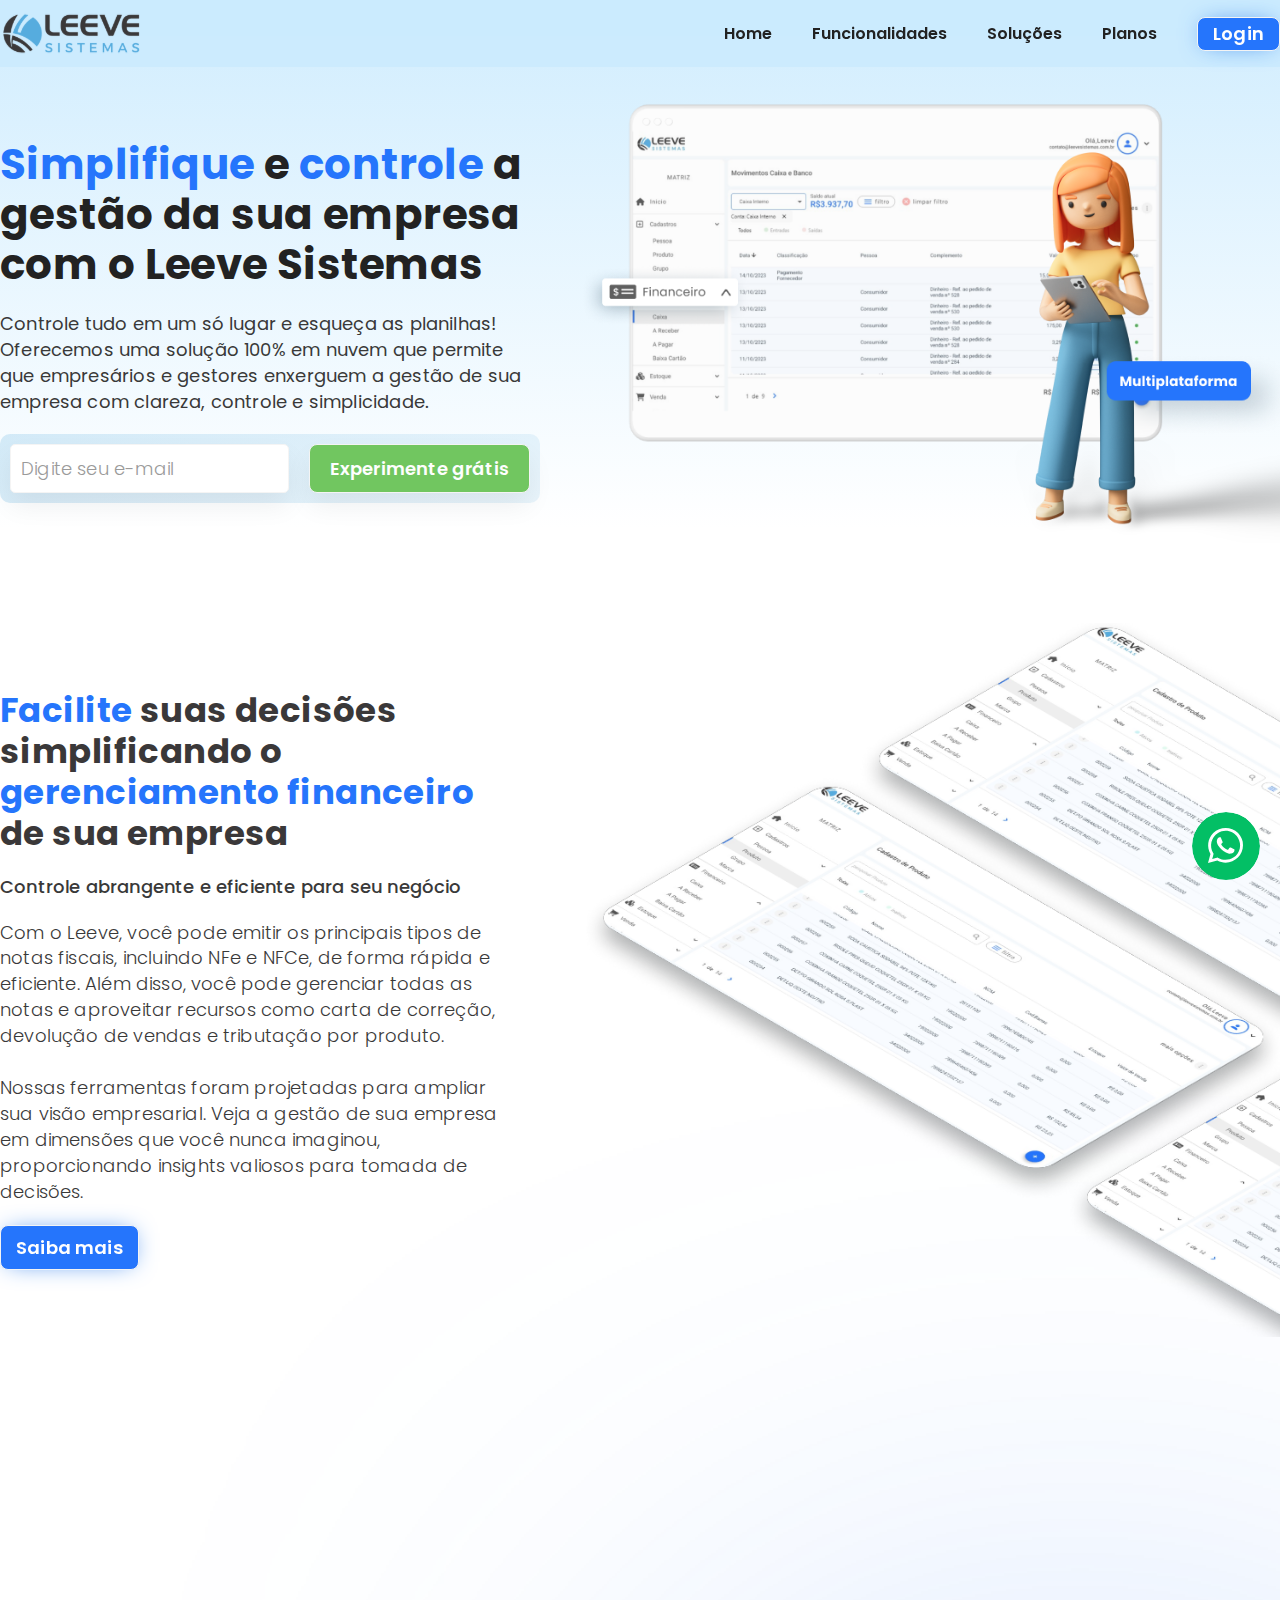
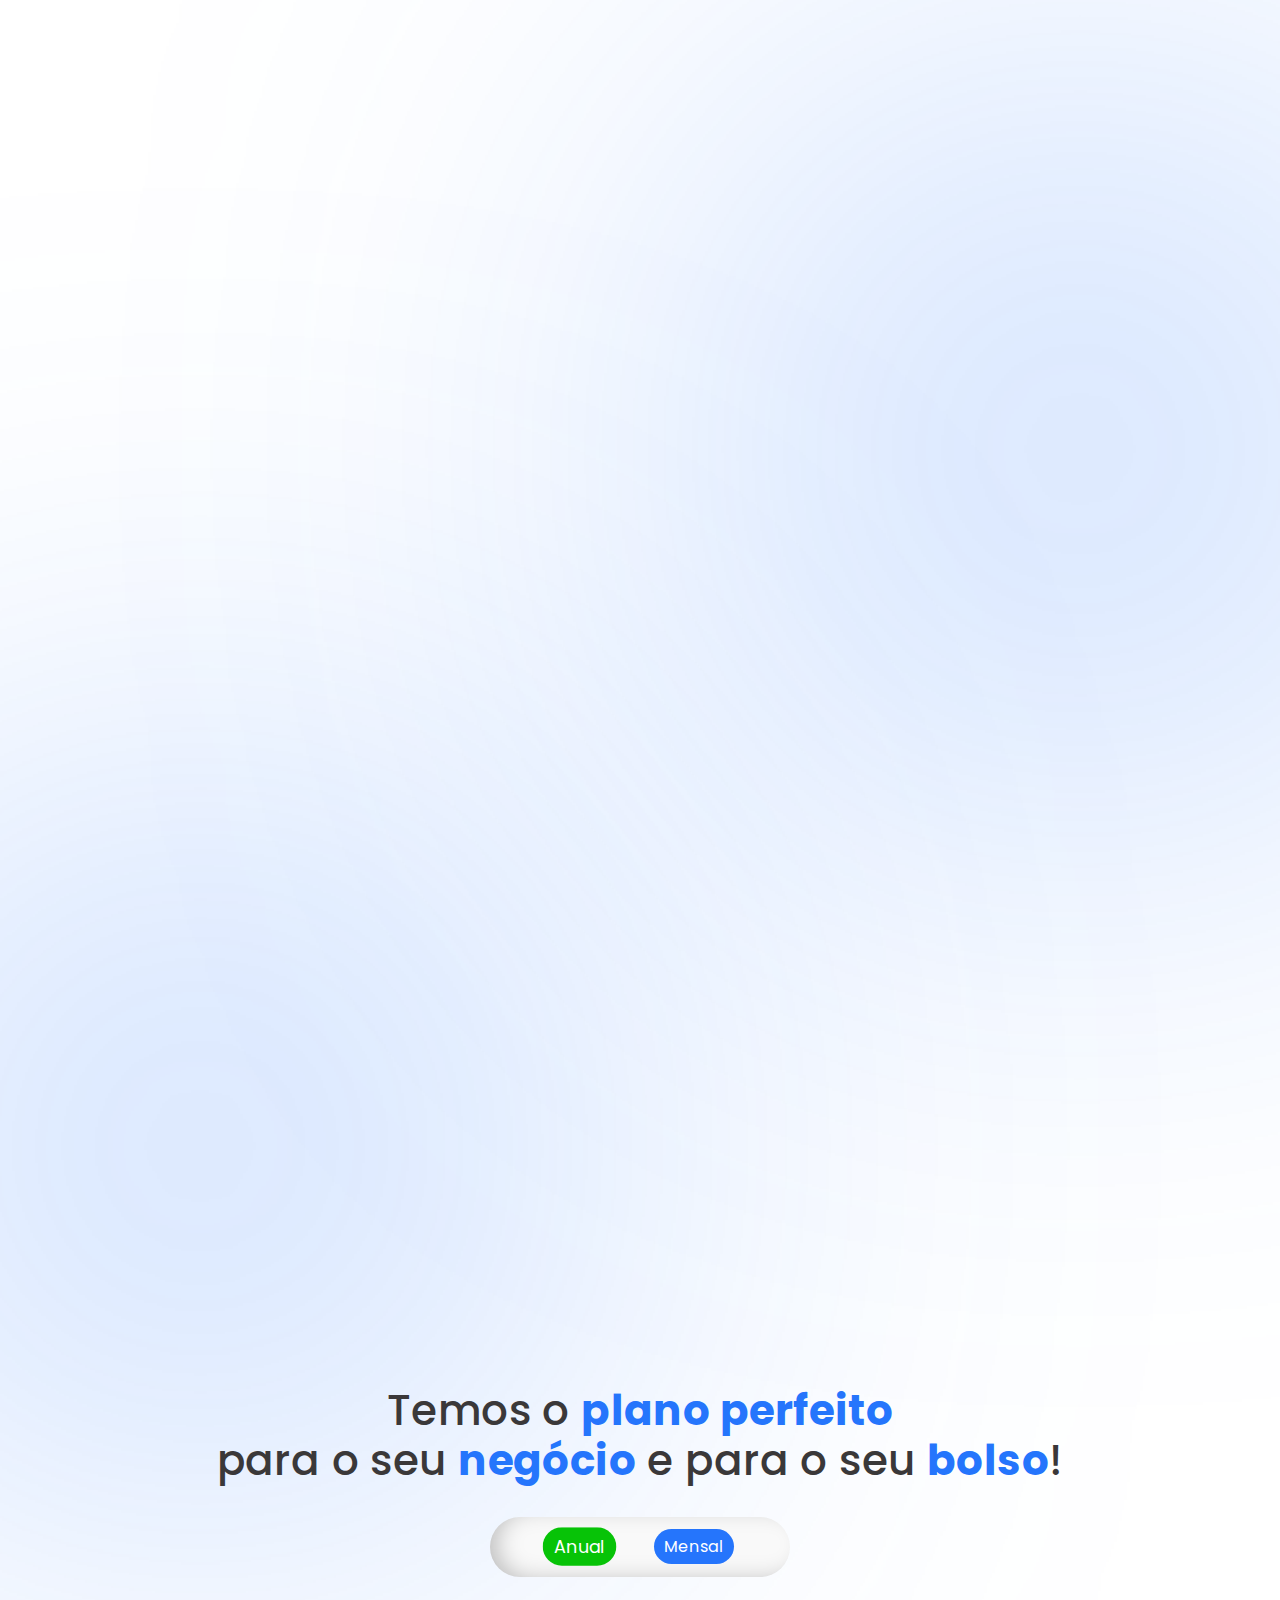
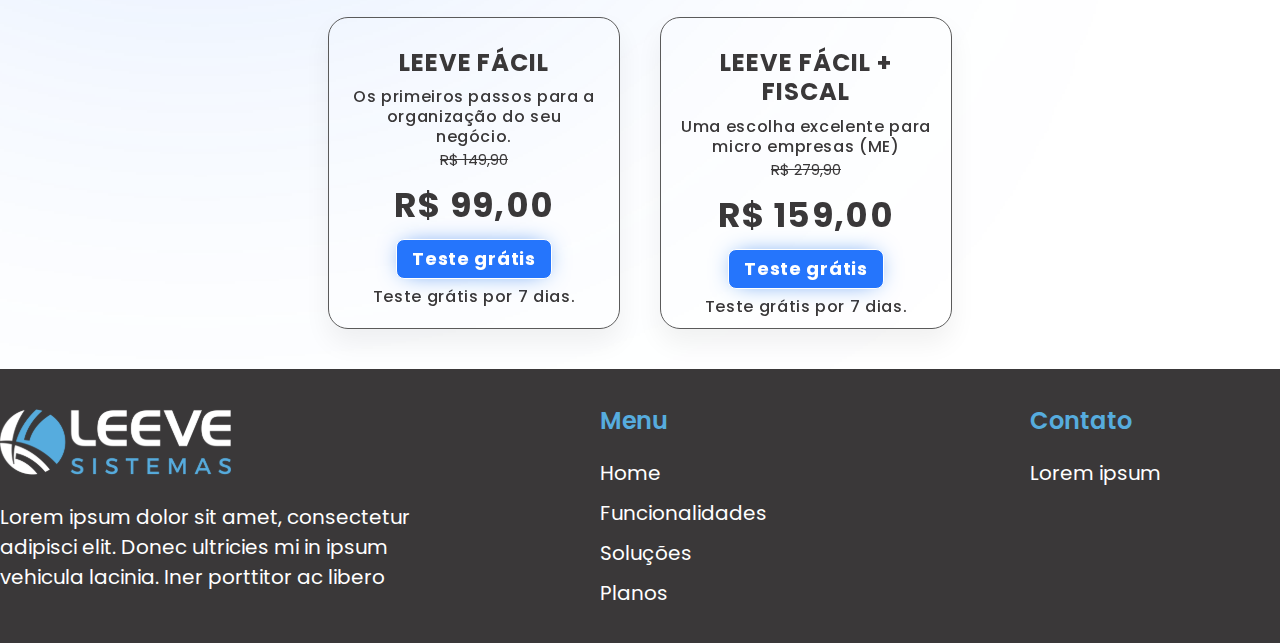
==== commit 95b2db38: "add selected btn planos" ====
--- a/index.html
+++ b/index.html
@@ -447,7 +447,7 @@
             </div>
 
             <div class="area_tempo_planos">
-                <div class="plano_anual bg_color">
+                <div class="plano_anual selected bg_color">
                     <h2>
                         Anual
                     </h2>
--- a/css/style.css
+++ b/css/style.css
@@ -54,7 +54,7 @@
     position: fixed;
     bottom: 20px;
     right: 20px;
-    z-index: 0;
+    z-index: 1;
 }
 
 .area_whatsapp a {
@@ -290,7 +290,7 @@
 .title_home h2 {
     color: #222;
     font-size: var(--font-titles);
-    font-weight: 500;
+    font-weight: 700;
     line-height: 120%;
     letter-spacing: 0.42px;
 }
@@ -812,7 +812,7 @@
     width: 100%;
     max-width: 300px;
     height: 40px;
-    padding: 6px 12px;
+    padding: 10px 0px;
 }
 
 .plano_anual {
@@ -825,13 +825,13 @@
     transition: all ease 200ms;
 }
 
-.bg_color {
+.plano_anual.selected {
+    transform: scale3d(1.1, 1.1, 1.1);
     background-color: #07c307;
-    padding: 6px 20px;
 }
 
 .plano_anual:hover {
-    transform: scale3d(1.05, 1.05, 1.05);
+    transform: scale3d(1.1, 1.1, 1.1);
 }
 
 .plano_anual h2 {
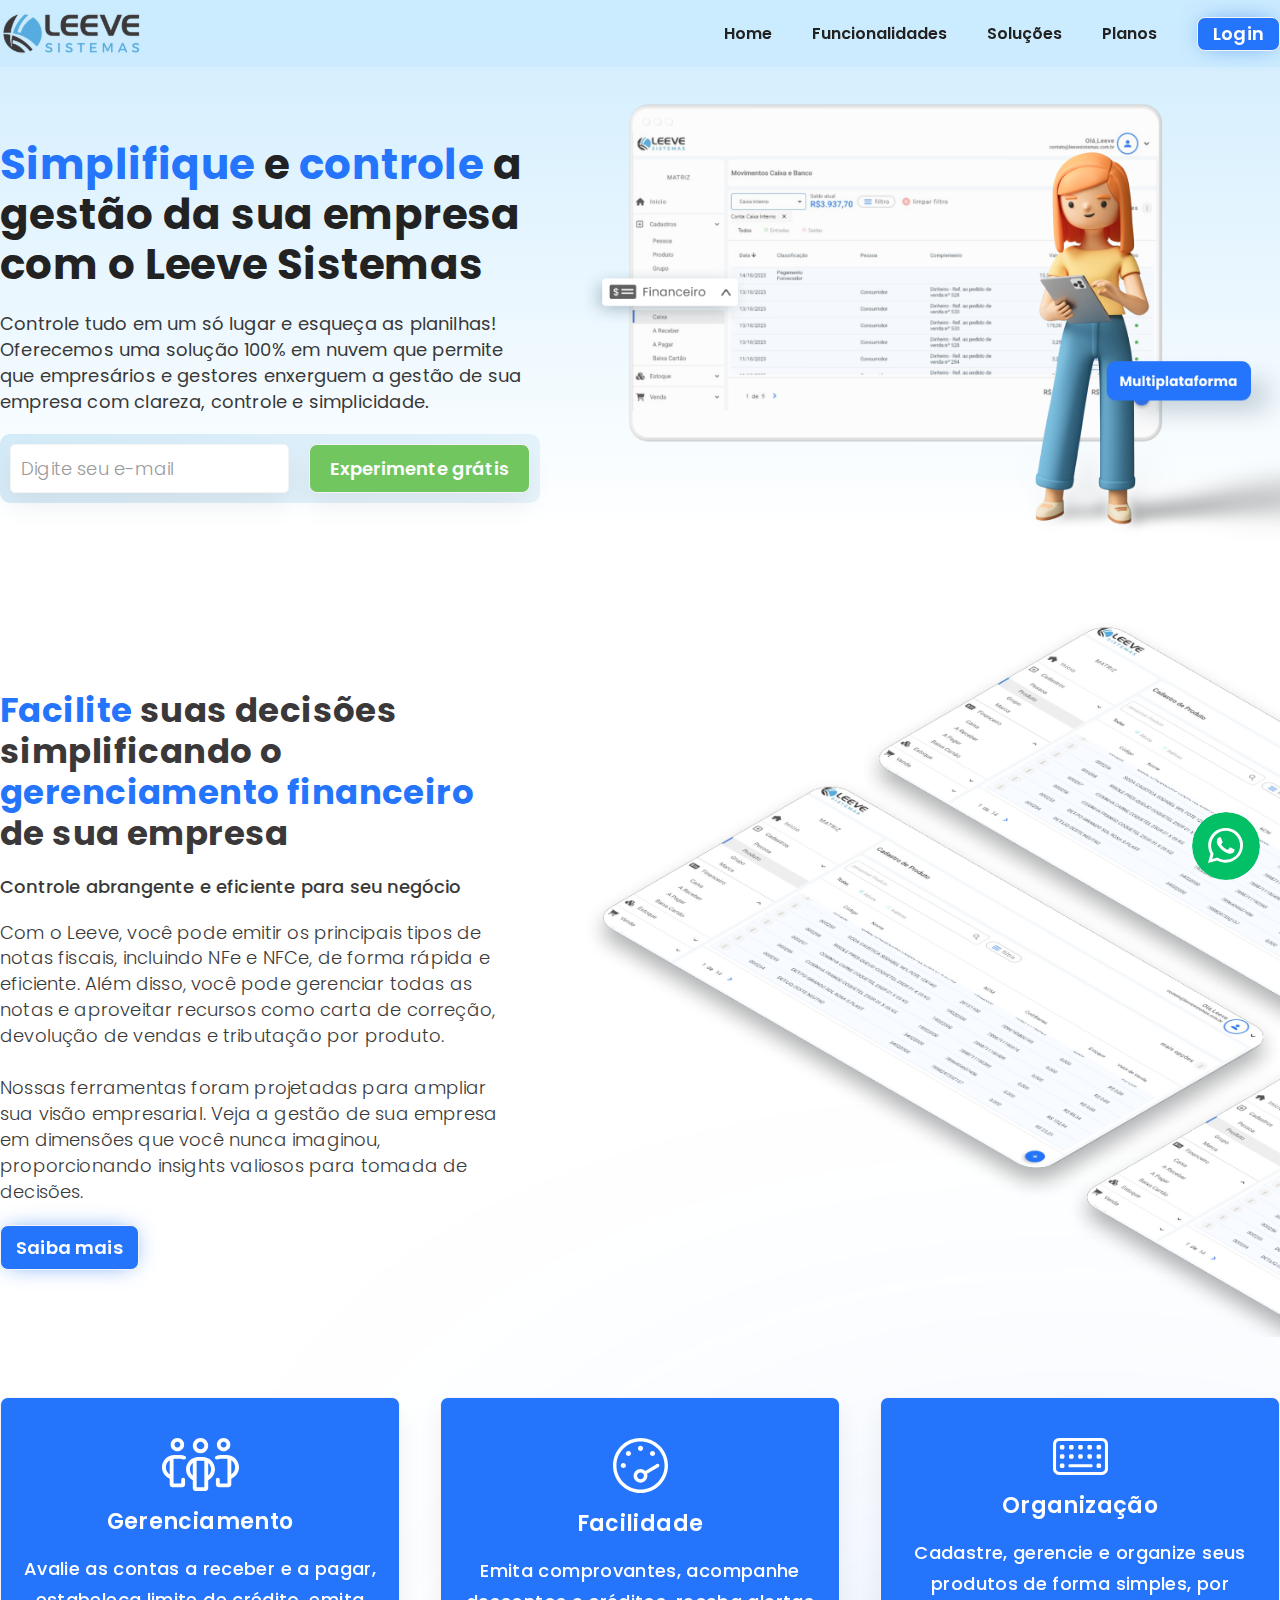
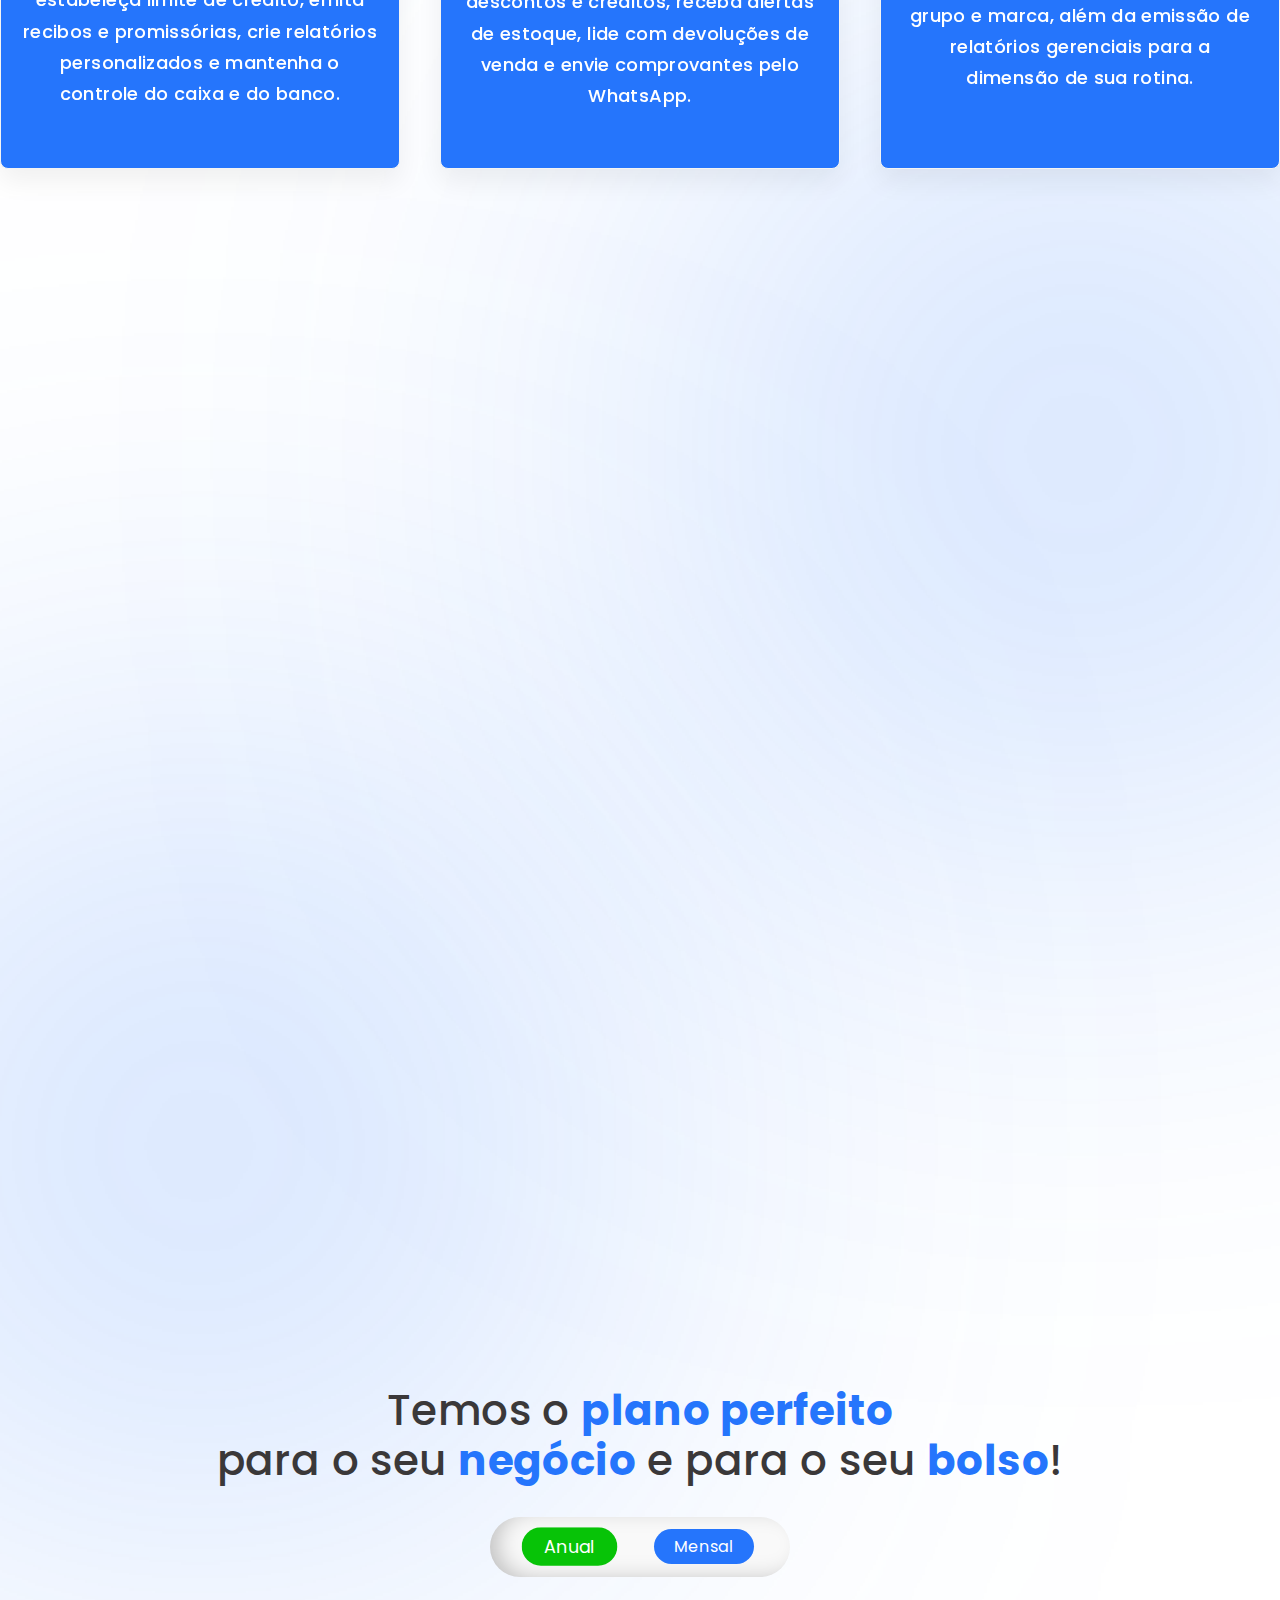
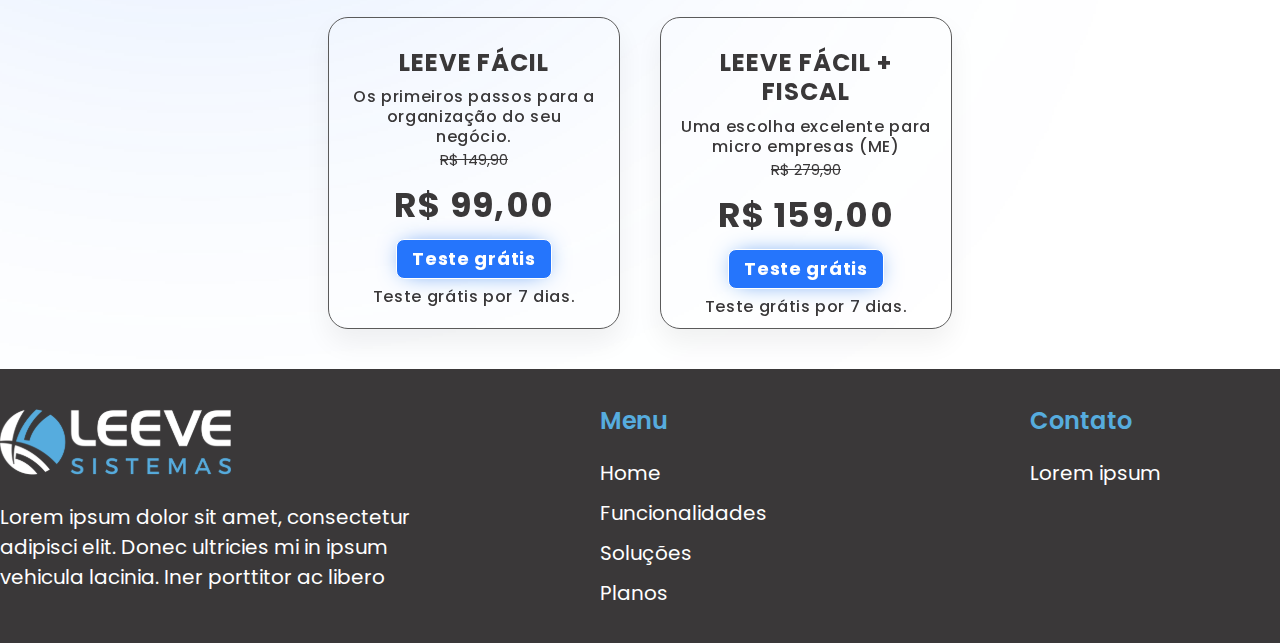
==== commit 8b00eb6b: "change animations to css scroll" ====
--- a/index.html
+++ b/index.html
@@ -220,17 +220,17 @@
         <div class="container_controle_int">
             <div class="area_controle">
                 <div class="area_texts_controle">
-                    <div class="title_controle">
+                    <div class="title_controle animation_texts">
                         <h2>
                             <b>Facilite</b> suas decisões simplificando o <b>gerenciamento financeiro</b> de sua empresa
                         </h2>
                     </div>
-                    <div class="info_controle">
+                    <div class="info_controle animation_texts">
                         <p>
                             Controle abrangente e eficiente para seu negócio
                         </p>
                     </div>
-                    <div class="sub_title_controle">
+                    <div class="sub_title_controle animation_texts">
                         <p>
                             Com o Leeve, você pode emitir os principais tipos de notas fiscais, incluindo NFe e NFCe, de
                             forma rápida e eficiente. Além disso, você pode gerenciar todas as notas e aproveitar
@@ -243,7 +243,7 @@
                     </div>
                     <a href="https://api.whatsapp.com/send?phone=556696847219&text=Quero%20saber%20mais%20sobre%20a%20Leeve%20Sistemas!"
                         target="_blank">
-                        <div class="btn_lead">
+                        <div class="btn_lead animation_texts">
                             <h2>Saiba mais</h2>
                         </div>
                     </a>
@@ -272,7 +272,7 @@
         <div class="container_cards_int">
             <div class="area_cards">
 
-                <div class="cards_section cards_bg" data-animation="down" data-delay-1>
+                <div class="cards_section cards_bg1">
                     <div class="cards_section_int">
                         <svg xmlns="http://www.w3.org/2000/svg" width="77" height="53" viewBox="0 0 77 53" fill="none">
                             <path
@@ -297,7 +297,7 @@
 
                 </div>
 
-                <div class="cards_section cards_bg" data-animation="down" data-delay-2>
+                <div class="cards_section cards_bg2">
                     <div class="cards_section_int">
                         <svg width="55" height="55" viewBox="0 0 55 55" fill="none" xmlns="http://www.w3.org/2000/svg">
                             <path
@@ -322,7 +322,7 @@
 
                 </div>
 
-                <div class="cards_section cards_bg" data-animation="down" data-delay-3>
+                <div class="cards_section cards_bg3">
                     <div class="cards_section_int">
                         <svg width="55" height="37" viewBox="0 0 55 37" fill="none" xmlns="http://www.w3.org/2000/svg">
                             <path
--- a/css/style.css
+++ b/css/style.css
@@ -473,6 +473,28 @@
     max-width: 580px;
 }
 
+@keyframes texts_animations {
+    0% {
+        translate: -40vh 0;
+        opacity: 0;
+    }
+    100% {
+        translate: 0 0;
+        opacity: 1;
+    }
+}
+
+@keyframes img_animations {
+    0% {
+        translate: 0 80vh;
+        opacity: 0;
+    }
+    100% {
+        translate: 0 0;
+        opacity: 1;
+    }
+}
+
 .title_controle h2 {
     color: var(--text-color-1);
     font-size: 34px;
@@ -481,6 +503,12 @@
     letter-spacing: 0.42px;
 }
 
+.animation_texts {
+    animation: texts_animations 1ms ease-in-out;
+    animation-timeline: view();
+    animation-range: cover 0% cover 50%;
+}
+
 .title_controle h2 b {
     color: #2575FC;
     font-weight: 700;
@@ -505,6 +533,10 @@
 .controle {
     max-width: 700px;
     width: 100%;
+    height: auto;
+    animation: img_animations 1ms ease-in-out;
+    animation-timeline: view();
+    animation-range: cover 0% cover 60%;
 }
 
 .btn_lead {
@@ -585,6 +617,56 @@
     gap: 40px;
 }
 
+@keyframes cards_animations {
+    0% {
+        translate: 0 40vh;
+        opacity: 0;
+    }
+    100% {
+        translate: 0 0;
+        opacity: 1;
+    }
+}
+
+@keyframes cards_animations2 {
+    0% {
+        translate: 0 60vh;
+        opacity: 0;
+    }
+    100% {
+        translate: 0 0;
+        opacity: 1;
+    }
+}
+
+@keyframes cards_animations3 {
+    0% {
+        translate: 0 80vh;  
+        opacity: 0;
+    }
+    100% {
+        translate: 0 0;
+        opacity: 1;
+    }
+}
+.cards_bg1 {
+    animation: cards_animations 1ms ease-in-out;
+    animation-timeline: scroll();
+    animation-range: cover 0% cover 50%;
+}
+
+.cards_bg2 {
+    animation: cards_animations2 1ms ease-in-out;
+    animation-timeline: scroll();
+    animation-range: cover 0% cover 50%;
+}
+
+.cards_bg3 {
+    animation: cards_animations3 1ms ease-in-out;
+    animation-timeline: scroll();
+    animation-range: cover 0% cover 50%;
+}
+
 .cards_section {
     border-radius: 8px;
     border: 0.6px solid #F4F4F4;
@@ -594,6 +676,8 @@
     height: 290px;
     width: 100%;
     padding: 40px 20px;
+    position: relative;
+    z-index: 10;
 }
 
 .cards_section_lp {
@@ -818,7 +902,7 @@
 .plano_anual {
     max-width: max-content;
     width: 100%;
-    padding: 5px 10px;
+    padding: 5px 20px;
     border-radius: 20px;
     background-color: #2575FC;
     cursor: pointer;
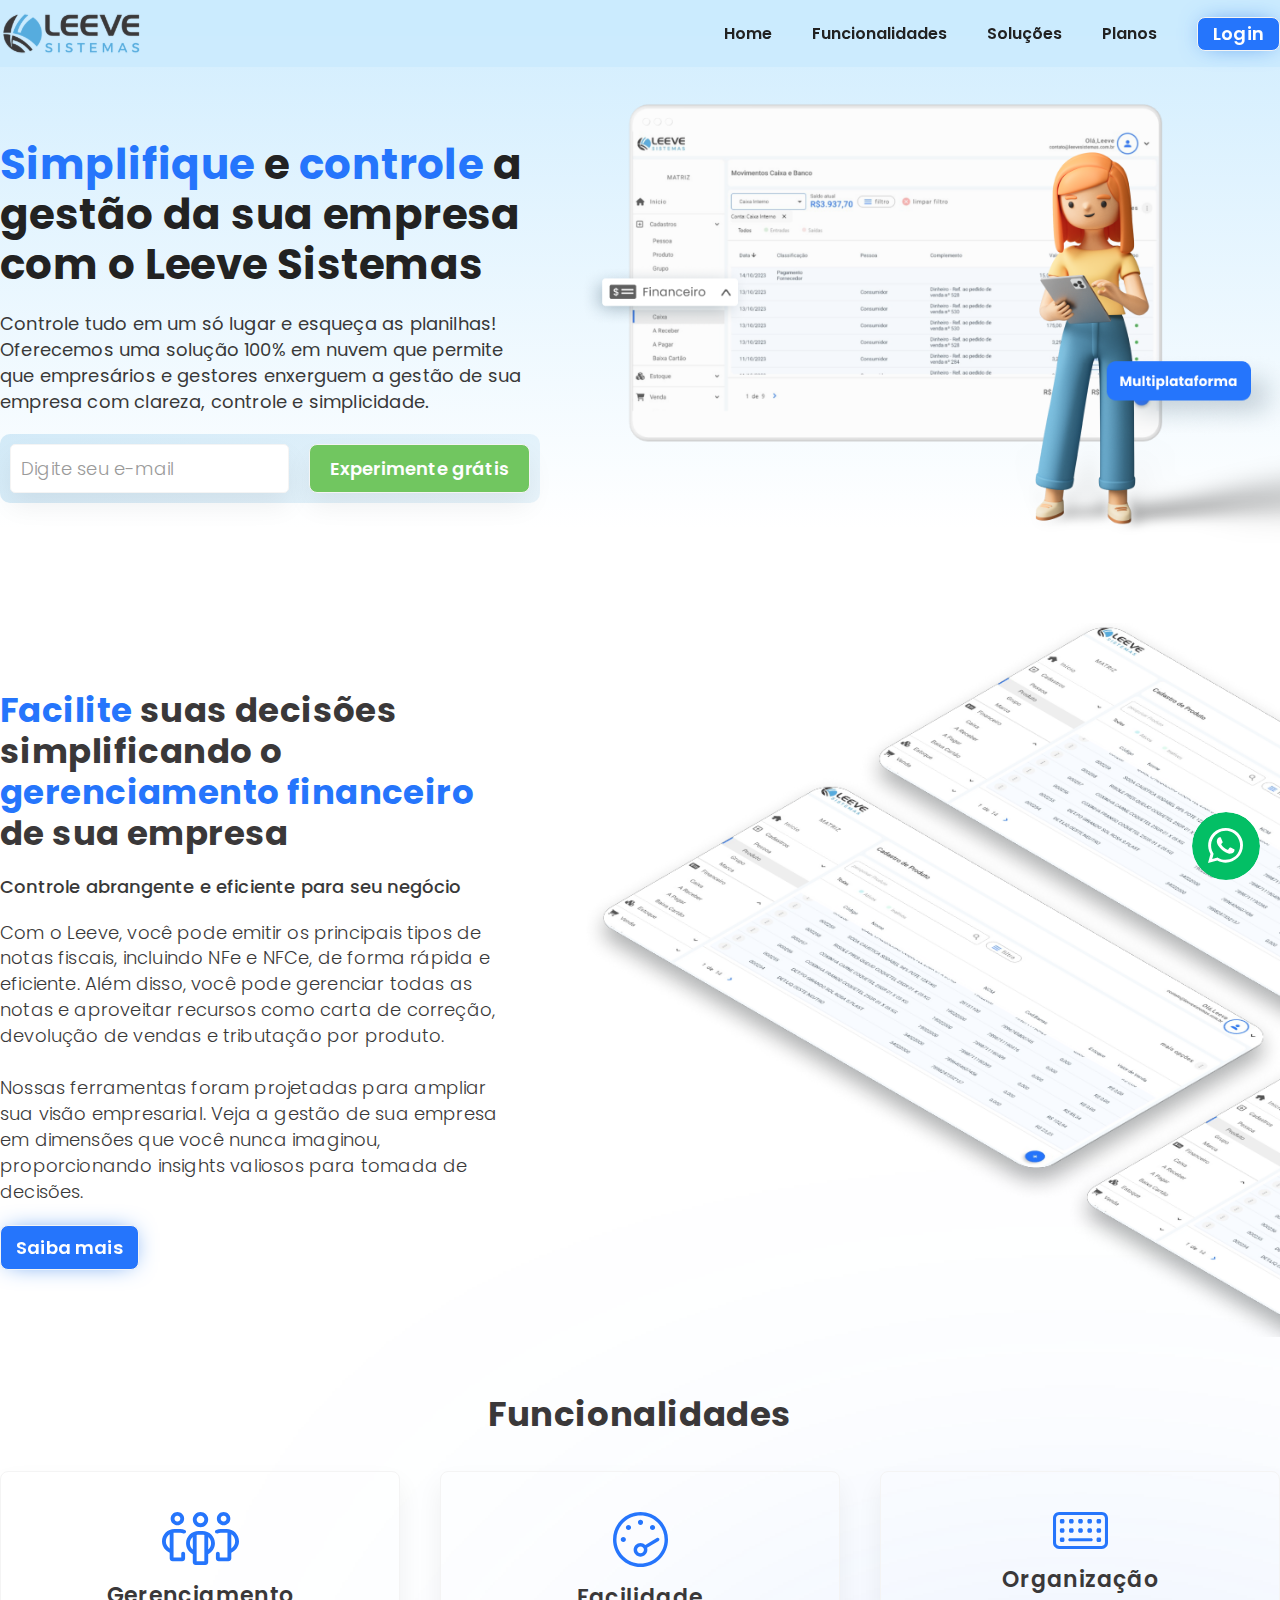
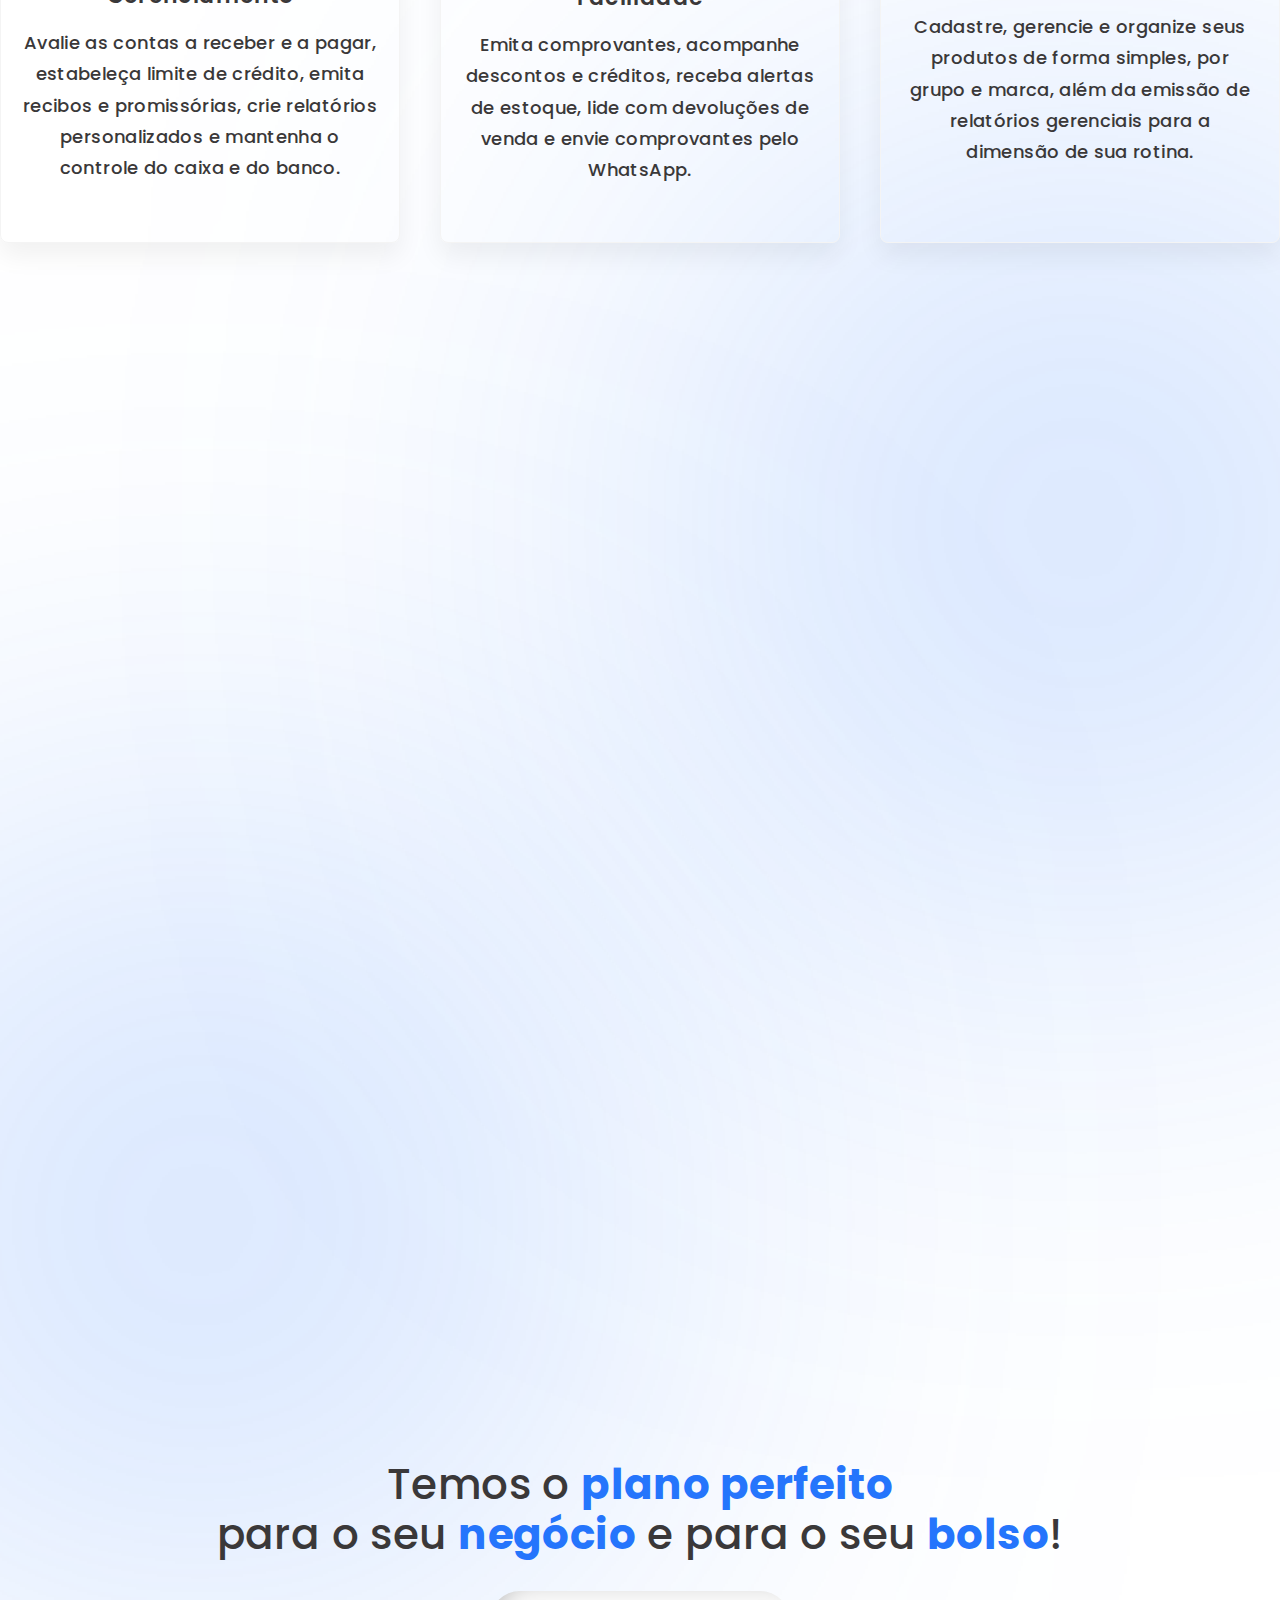
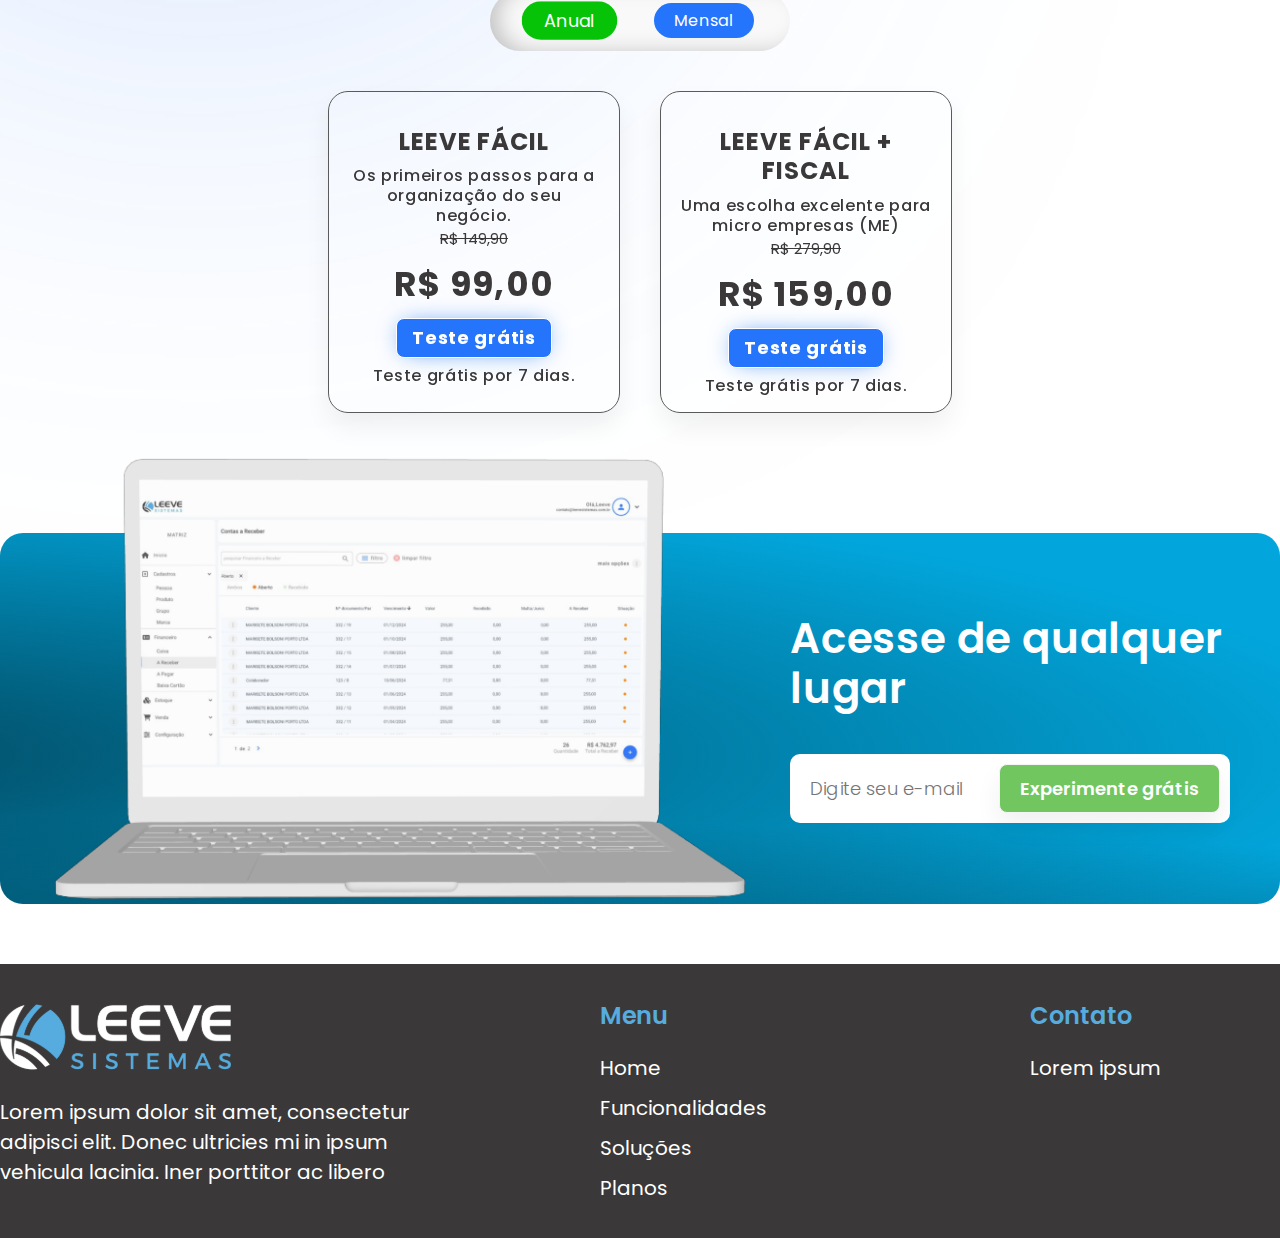
==== commit d9895440: "add section notebook/ animations" ====
--- a/index.html
+++ b/index.html
@@ -270,6 +270,11 @@
 
     <div class="container_cards">
         <div class="container_cards_int">
+            <div class="title_cards">
+                <h2>
+                    Funcionalidades
+                </h2>
+            </div>
             <div class="area_cards">
 
                 <div class="cards_section cards_bg1">
@@ -634,6 +639,29 @@
             </div>
         </div>
     </div>
+
+    <div class="container_notebook">
+        <div class="container_notebook_int">
+            <div class="area_notebook">
+                <img class="notebook_bg" src="img/notebook_bg.png" alt="">
+
+                <div class="area_form_texts">
+                    <div class="title_notebook_bg">
+                        <h2>
+                            Acesse de qualquer lugar
+                        </h2>
+                    </div>
+                    <form action="" method="POST" id="email_footer">
+                        <input class="email_footer_text" type="email" name="email" placeholder="Digite seu e-mail" required>
+                        <input class="enviar" type="submit" value="Experimente grátis">
+                    </form>
+                </div>
+
+
+            </div>
+        </div>
+    </div>
+
 
     <footer>
         <div class="container_footer">
--- a/css/style.css
+++ b/css/style.css
@@ -605,8 +605,18 @@
     display: flex;
     justify-content: center;
     align-items: center;
+    flex-direction: column;
+    gap: 40px;
     width: 100%;
     max-width: 1280px;
+}
+
+.title_cards h2 {
+    color: var(--text-color-1);
+    font-size: 34px;
+    font-weight: 700;
+    line-height: 100%;
+    letter-spacing: 0.6px;
 }
 
 .area_cards {
@@ -652,39 +662,39 @@
 .cards_bg1 {
     animation: cards_animations 1ms ease-in-out;
     animation-timeline: scroll();
-    animation-range: cover 0% cover 50%;
+    animation-range: cover 0% cover 40%;
 }
 
 .cards_bg2 {
     animation: cards_animations2 1ms ease-in-out;
     animation-timeline: scroll();
-    animation-range: cover 0% cover 50%;
+    animation-range: cover 0% cover 40%;
 }
 
 .cards_bg3 {
     animation: cards_animations3 1ms ease-in-out;
     animation-timeline: scroll();
-    animation-range: cover 0% cover 50%;
+    animation-range: cover 0% cover 40%;
 }
 
 .cards_section {
     border-radius: 8px;
     border: 0.6px solid #F4F4F4;
-    background-color: var(--bg-color-2);
+    /*background-color: var(--bg-color-2);*/
     box-shadow: 0px 13px 26px 0px rgba(0, 0, 0, 0.06);
     max-width: 358px;
     height: 290px;
     width: 100%;
     padding: 40px 20px;
     position: relative;
-    z-index: 10;
+    z-index: 0;
 }
 
 .cards_section_lp {
     border-radius: 8px;
     border: 0.6px solid #F4F4F4;
     background-color: var(--bg-color-2);
-    box-shadow: 0px 13px 26px 0px rgba(0, 0, 0, 0.06);
+    box-shadow: 0px 12px 20px 0px rgba(0, 0, 0, 0.04);
     max-width: 340px;
     height: 300px;
     width: 100%;
@@ -726,8 +736,12 @@
     max-width: max-content;
 }
 
+.cards_section_int svg path {
+    fill: #2575FC;
+}
+
 .title_cards_section h2 {
-    color: var(--text-color-3);
+    color: var(--text-color-1);
     font-size: 22px;
     font-weight: 600;
     line-height: 100%;
@@ -735,7 +749,7 @@
 }
 
 .sub_title_cards_section p {
-    color: var(--text-color-3);
+    color: var(--text-color-1);
     font-size: 18px;
     font-style: normal;
     font-weight: 500;
@@ -858,7 +872,7 @@
     display: flex;
     justify-content: center;
     width: 100%;
-    padding: 0px 0px 40px 0px;
+    padding: 0px 0px 60px 0px;
 }
 
 .container_planos_int {
@@ -944,7 +958,7 @@
     align-items: center;
     width: 100%;
     max-width: 250px;
-    height: auto;
+    height: 260px;
     padding: 30px 20px;
     border: 1px solid #5a5a5a;
     /*background:  var(--bg-color-2);*/
@@ -1052,6 +1066,79 @@
     margin: 0px;
 }
 
+/*Container notebook*/
+.container_notebook {
+    display: flex;
+    justify-content: center;
+    width: 100%;
+    padding: 60px 0px 60px 0px;
+}
+
+.container_notebook_int {
+    display: flex;
+    justify-content: center;
+    align-items: center;
+    width: 100%;
+    max-width: 1280px;
+    border-radius: 23px;
+    background: radial-gradient(140% 80% at -30% 60%, rgba(1, 43, 56, 0.80) 0%, rgba(0, 0, 0, 0.00) 100%), radial-gradient(174.87% 58.05% at 11.23% 134.58%, rgba(1, 49, 65, 0.90) 0%, rgba(0, 0, 0, 0.00) 100%), #02A6DC;
+}
+
+.area_notebook {
+    display: flex;
+    justify-content: center;
+    align-items: center;
+    gap: 40px;
+    width: 100%;
+}
+
+.notebook_bg {
+    margin-top: -80px;
+    max-width: 700px;
+    height: auto;
+    width: 100%;
+}
+
+#email_footer {
+    display: flex;
+    gap: 20px;
+    border-radius: 10px;
+    background: #FFFFFF;
+    padding: 10px;
+    max-width: max-content;
+}
+
+.email_footer_text {
+    border-radius: 5px;
+    background: #FFF;
+    padding: 10px 10px;
+    outline: none;
+    width: 100%;
+    max-width: 380px;
+    color: #9a9a9a;
+    font-size: var(--font-sub-titles);
+    font-weight: 300;
+    letter-spacing: 0.18px;
+    outline: none;
+    border: none;
+}
+
+.area_form_texts {
+    display: flex;
+    flex-direction: column;
+    gap: 40px;
+    width: 100%;
+    max-width: 440px;
+}
+
+.title_notebook_bg h2 {
+    color: #FFF;
+    font-size: var(--font-titles);
+    font-weight: 600;
+    line-height: 120%;
+    letter-spacing: 0.8px;
+}
+
 /*Footer*/
 
 footer {
@@ -1201,7 +1288,7 @@
         background: linear-gradient(180deg, rgba(201, 234, 254, 0.8) -13.82%, rgba(241, 241, 241, 0.8) 90.71%);
         position: fixed;
         top: 0px;
-        z-index: 99;
+        z-index: 99 ;
         transition: all ease 400ms;
     }
 
@@ -1326,6 +1413,9 @@
     }
 
     /*Planos*/
+    .container_planos {
+        padding: 0px 0px 40px 0px;
+    }
     .preco_plano h2 {
         font-size: 30px;
     }
@@ -1371,6 +1461,33 @@
         font-size: 16px;
     }
 
+    .container_notebook {
+        padding: 40px 0px 40px 0px;
+    }
+
+    .area_notebook {
+        flex-direction: column;
+        padding: 20px 0px;
+    }
+    .notebook_bg {
+        margin-top: 0px;
+    }
+
+    .area_form_texts {
+        gap: 20px;
+        align-items: center;
+    }
+
+    #email_footer {
+        flex-direction: column;
+        align-items: center;
+        width: 100%;
+        max-width: calc(100% - 40px);
+        gap: 15px;
+    }
+    .enviar {
+        width: 100%;
+    }
 }
 
 
@@ -1466,6 +1583,44 @@
         height: 60px;
     }
 
+    .title_cards h2 {
+        font-size: 28px;
+    }
+
+    .container_notebook {
+        padding: 0px 0px 40px 0px;
+    }
+
+    .container_notebook_int {
+        border-radius: 0px;
+    }
+
+    .area_notebook {
+        gap: 20px;
+    }
+
+    .area_notebook {
+        padding: 20px;
+    }
+
+    .area_form_texts {
+        gap: 20px;
+        align-items: center;
+        width: auto;
+    }
+
+    .cards_bg1 {
+        animation-range: cover 0% cover 30%;
+    }
+    
+    .cards_bg2 {
+        animation-range: cover 0% cover 30%;
+    }
+    
+    .cards_bg3 {
+        animation-range: cover 0% cover 30%;
+    }
+
 }
 
 @media(max-width: 375px) {
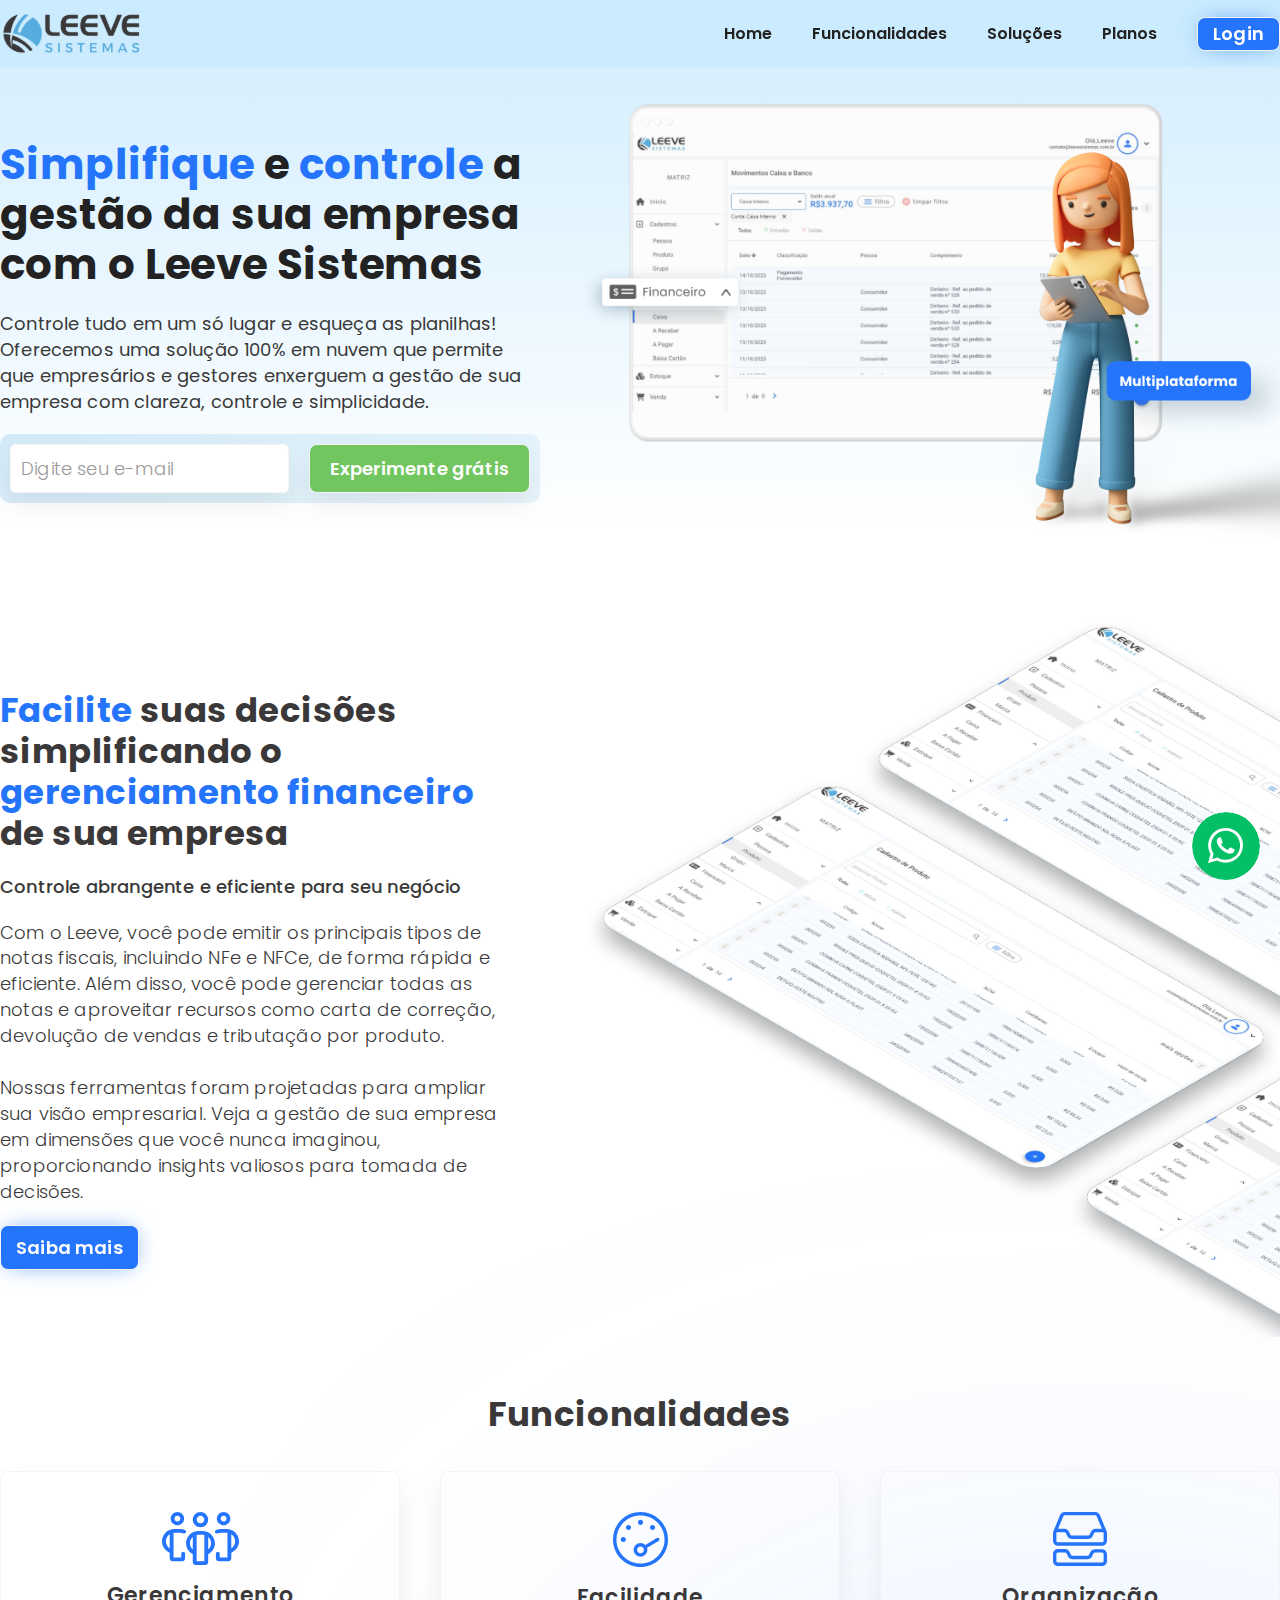
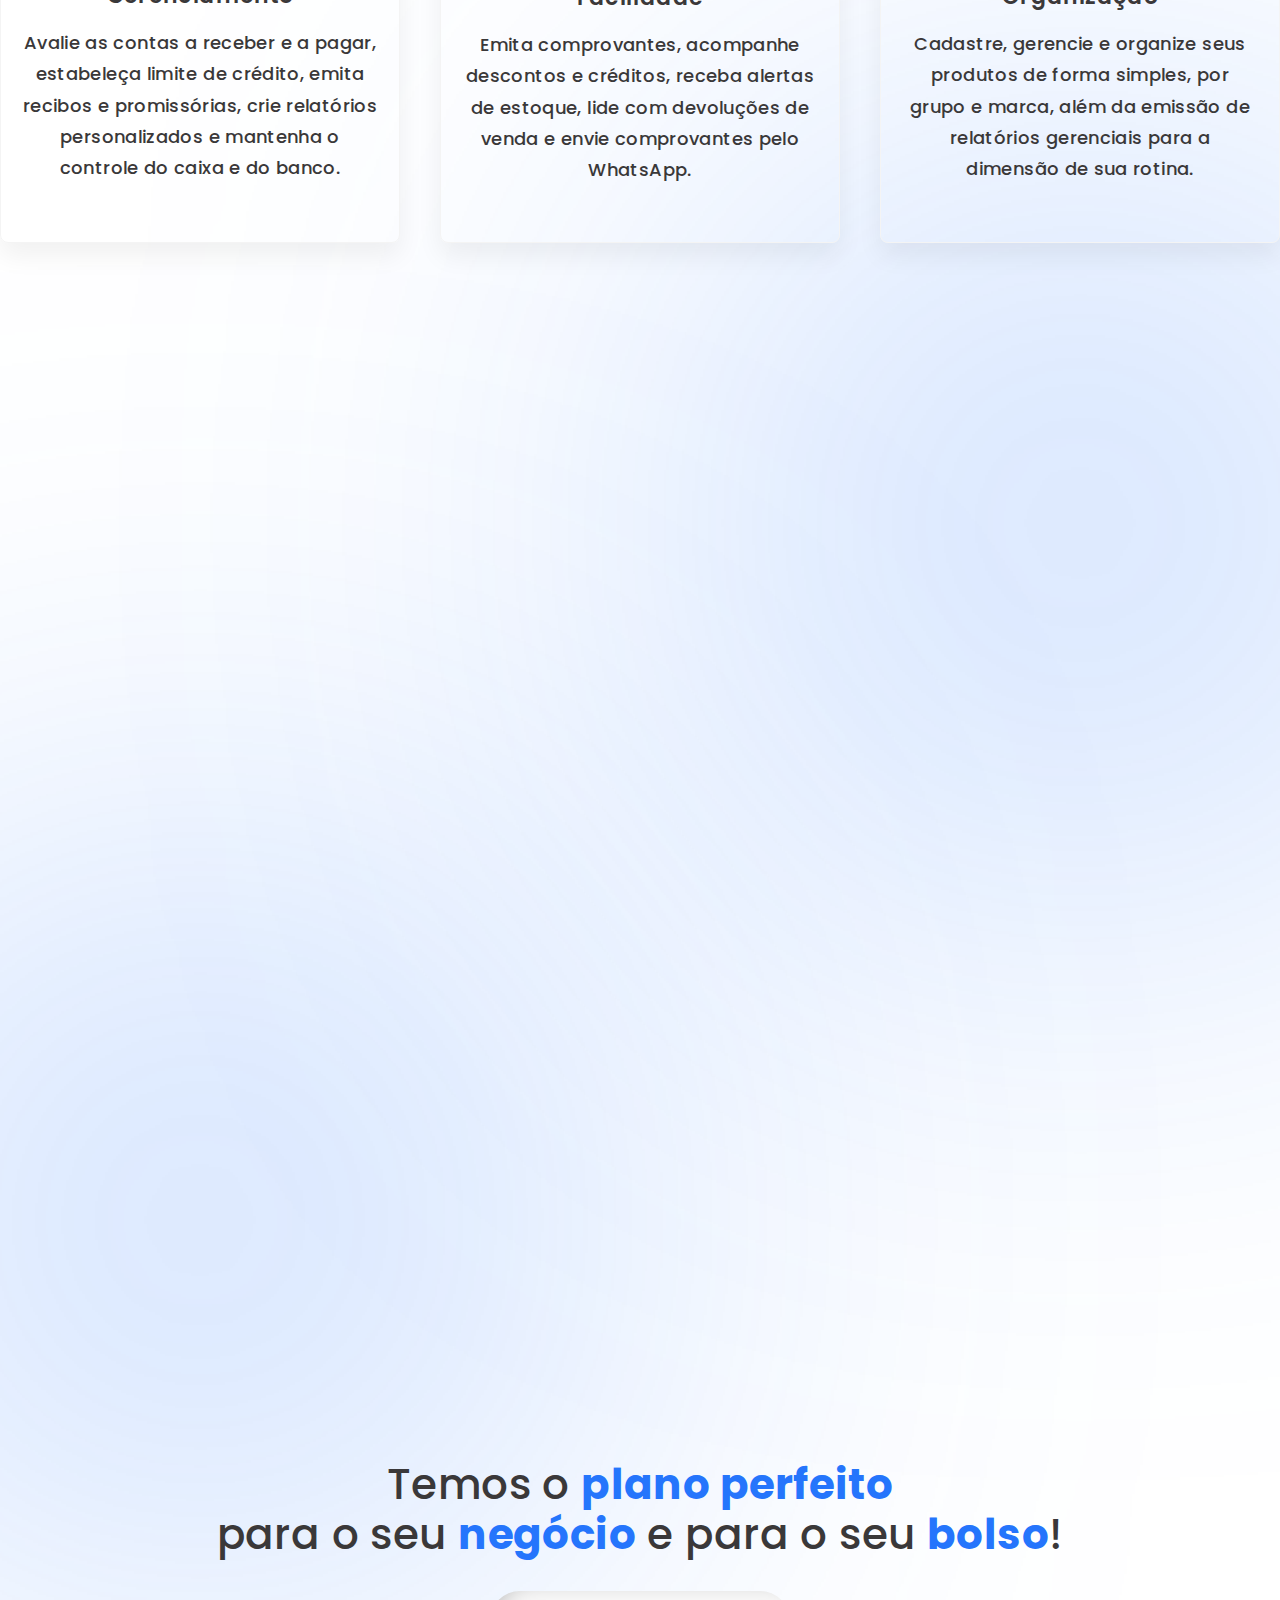
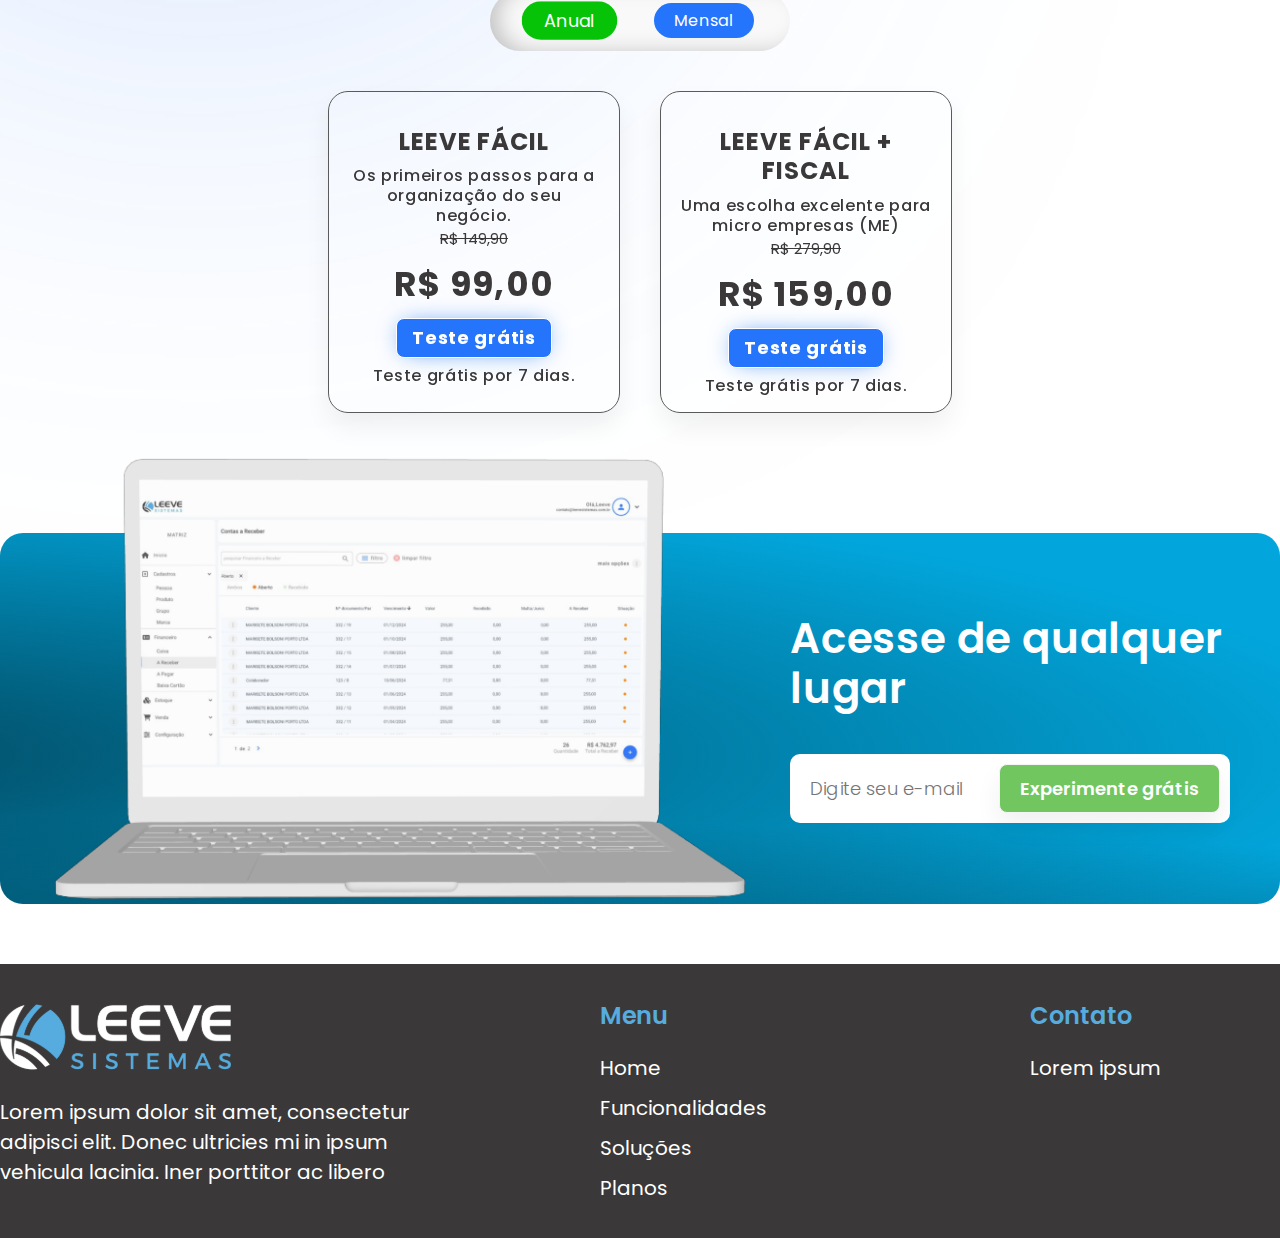
==== commit a952f6e6: "add imgs cards" ====
--- a/index.html
+++ b/index.html
@@ -100,7 +100,8 @@
         </header>
 
         <div class="area_whatsapp">
-            <a href="https://api.whatsapp.com/send?phone=556696847219&text=Quero%20saber%20mais%20sobre%20a%20Leeve%20Sistemas!" target="_blank">
+            <a href="https://api.whatsapp.com/send?phone=556696847219&text=Quero%20saber%20mais%20sobre%20a%20Leeve%20Sistemas!"
+                target="_blank">
                 <img class="animation" src="img/whatsapp.svg" alt="">
             </a>
         </div>
@@ -279,11 +280,7 @@
 
                 <div class="cards_section cards_bg1">
                     <div class="cards_section_int">
-                        <svg xmlns="http://www.w3.org/2000/svg" width="77" height="53" viewBox="0 0 77 53" fill="none">
-                            <path
-                                d="M15.4 3.78571C15.7792 3.78571 16.1547 3.85915 16.505 4.00184C16.8553 4.14453 17.1736 4.35367 17.4418 4.61732C17.7099 4.88097 17.9226 5.19397 18.0677 5.53845C18.2128 5.88293 18.2875 6.25214 18.2875 6.625C18.2875 6.99786 18.2128 7.36707 18.0677 7.71155C17.9226 8.05603 17.7099 8.36903 17.4418 8.63268C17.1736 8.89633 16.8553 9.10547 16.505 9.24816C16.1547 9.39085 15.7792 9.46429 15.4 9.46429C15.0208 9.46429 14.6453 9.39085 14.295 9.24816C13.9447 9.10547 13.6264 8.89633 13.3582 8.63268C13.0901 8.36903 12.8774 8.05603 12.7323 7.71155C12.5872 7.36707 12.5125 6.99786 12.5125 6.625C12.5125 6.25214 12.5872 5.88293 12.7323 5.53845C12.8774 5.19397 13.0901 4.88097 13.3582 4.61732C13.6264 4.35367 13.9447 4.14453 14.295 4.00184C14.6453 3.85915 15.0208 3.78571 15.4 3.78571ZM15.4 13.25C16.2848 13.25 17.1609 13.0786 17.9783 12.7457C18.7958 12.4128 19.5385 11.9248 20.1641 11.3096C20.7898 10.6944 21.286 9.96406 21.6246 9.16028C21.9632 8.3565 22.1375 7.49501 22.1375 6.625C22.1375 5.75499 21.9632 4.8935 21.6246 4.08972C21.286 3.28594 20.7898 2.55561 20.1641 1.94042C19.5385 1.32523 18.7958 0.837235 17.9783 0.504298C17.1609 0.171361 16.2848 -1.29641e-08 15.4 0C14.5152 -1.29641e-08 13.6391 0.171361 12.8217 0.504298C12.0042 0.837235 11.2615 1.32523 10.6359 1.94042C10.0102 2.55561 9.51395 3.28594 9.17536 4.08972C8.83677 4.8935 8.6625 5.75499 8.6625 6.625C8.6625 7.49501 8.83677 8.3565 9.17536 9.16028C9.51395 9.96406 10.0102 10.6944 10.6359 11.3096C11.2615 11.9248 12.0042 12.4128 12.8217 12.7457C13.6391 13.0786 14.5152 13.25 15.4 13.25ZM0 29.3393C0 34.4618 3.17625 38.8509 7.7 40.6964V46.375C7.7 47.9484 8.98734 49.2143 10.5875 49.2143H20.2125C21.8127 49.2143 23.1 47.9484 23.1 46.375V41.6429C23.1 40.6018 22.2337 39.75 21.175 39.75C20.1162 39.75 19.25 40.6018 19.25 41.6429V45.4286H11.55V20.8687C11.8628 20.8333 12.1877 20.8214 12.5125 20.8214H18.2875C19.4064 20.8214 20.4652 21.0225 21.4397 21.4011C22.4262 21.7797 23.5452 21.2946 23.9302 20.3246C24.3152 19.3545 23.8219 18.2542 22.8353 17.8757C21.4277 17.3315 19.8877 17.0357 18.2875 17.0357H12.5125C5.60656 17.0357 0 22.5487 0 29.3393ZM7.7 36.4257C5.37797 34.8996 3.85 32.285 3.85 29.3393C3.85 26.3817 5.37797 23.779 7.7 22.2529V36.4257ZM61.6 3.78571C61.9792 3.78571 62.3547 3.85915 62.705 4.00184C63.0553 4.14453 63.3736 4.35367 63.6418 4.61732C63.9099 4.88097 64.1226 5.19397 64.2677 5.53845C64.4128 5.88293 64.4875 6.25214 64.4875 6.625C64.4875 6.99786 64.4128 7.36707 64.2677 7.71155C64.1226 8.05603 63.9099 8.36903 63.6418 8.63268C63.3736 8.89633 63.0553 9.10547 62.705 9.24816C62.3547 9.39085 61.9792 9.46429 61.6 9.46429C61.2208 9.46429 60.8453 9.39085 60.495 9.24816C60.1447 9.10547 59.8264 8.89633 59.5582 8.63268C59.2901 8.36903 59.0774 8.05603 58.9323 7.71155C58.7872 7.36707 58.7125 6.99786 58.7125 6.625C58.7125 6.25214 58.7872 5.88293 58.9323 5.53845C59.0774 5.19397 59.2901 4.88097 59.5582 4.61732C59.8264 4.35367 60.1447 4.14453 60.495 4.00184C60.8453 3.85915 61.2208 3.78571 61.6 3.78571ZM61.6 13.25C62.4848 13.25 63.3609 13.0786 64.1783 12.7457C64.9958 12.4128 65.7385 11.9248 66.3641 11.3096C66.9898 10.6944 67.486 9.96406 67.8246 9.16028C68.1632 8.3565 68.3375 7.49501 68.3375 6.625C68.3375 5.75499 68.1632 4.8935 67.8246 4.08972C67.486 3.28594 66.9898 2.55561 66.3641 1.94042C65.7385 1.32523 64.9958 0.837235 64.1783 0.504298C63.3609 0.171361 62.4848 -1.29641e-08 61.6 0C60.7152 -1.29641e-08 59.8391 0.171361 59.0217 0.504298C58.2042 0.837235 57.4615 1.32523 56.8359 1.94042C56.2102 2.55561 55.714 3.28594 55.3754 4.08972C55.0368 4.8935 54.8625 5.75499 54.8625 6.625C54.8625 7.49501 55.0368 8.3565 55.3754 9.16028C55.714 9.96406 56.2102 10.6944 56.8359 11.3096C57.4615 11.9248 58.2042 12.4128 59.0217 12.7457C59.8391 13.0786 60.7152 13.25 61.6 13.25ZM77 29.3393C77 22.5487 71.3934 17.0357 64.4875 17.0357H58.7125C57.1123 17.0357 55.5723 17.3315 54.1647 17.8757C53.1781 18.2542 52.6848 19.3545 53.0698 20.3246C53.4548 21.2946 54.5737 21.7797 55.5603 21.4011C56.5348 21.0225 57.5936 20.8214 58.7125 20.8214H64.4875C64.8123 20.8214 65.1372 20.8333 65.45 20.8687V45.4286H57.75V41.6429C57.75 40.6018 56.8837 39.75 55.825 39.75C54.7662 39.75 53.9 40.6018 53.9 41.6429V46.375C53.9 47.9484 55.1873 49.2143 56.7875 49.2143H66.4125C68.0127 49.2143 69.3 47.9484 69.3 46.375V40.6964C73.8237 38.8391 77 34.4618 77 29.3393ZM69.3 36.4257V22.2529C71.622 23.779 73.15 26.3817 73.15 29.3393C73.15 32.285 71.622 34.8996 69.3 36.4257ZM34.65 7.57143C34.65 6.56739 35.0556 5.60448 35.7776 4.89452C36.4997 4.18457 37.4789 3.78571 38.5 3.78571C39.5211 3.78571 40.5003 4.18457 41.2224 4.89452C41.9444 5.60448 42.35 6.56739 42.35 7.57143C42.35 8.57546 41.9444 9.53837 41.2224 10.2483C40.5003 10.9583 39.5211 11.3571 38.5 11.3571C37.4789 11.3571 36.4997 10.9583 35.7776 10.2483C35.0556 9.53837 34.65 8.57546 34.65 7.57143ZM46.2 7.57143C46.2 5.56336 45.3887 3.63754 43.9447 2.21762C42.5007 0.797702 40.5422 0 38.5 0C36.4578 0 34.4993 0.797702 33.0553 2.21762C31.6112 3.63754 30.8 5.56336 30.8 7.57143C30.8 9.5795 31.6112 11.5053 33.0553 12.9252C34.4993 14.3452 36.4578 15.1429 38.5 15.1429C40.5422 15.1429 42.5007 14.3452 43.9447 12.9252C45.3887 11.5053 46.2 9.5795 46.2 7.57143ZM36.575 18.9286C29.6691 18.9286 24.0625 24.4415 24.0625 31.2321C24.0625 35.9761 26.7936 40.0931 30.8 42.1516V50.1607C30.8 51.7342 32.0873 53 33.6875 53H43.3125C44.9127 53 46.2 51.7342 46.2 50.1607V42.1516C50.2064 40.1049 52.9375 35.9879 52.9375 31.2321C52.9375 24.4415 47.3309 18.9286 40.425 18.9286H36.575ZM30.8 24.8792V37.585C29.0314 36.0234 27.9125 33.752 27.9125 31.2321C27.9125 28.7123 29.0314 26.4408 30.8 24.8792ZM34.65 49.2143V22.9272C35.2636 22.7853 35.9133 22.7143 36.575 22.7143H40.425C41.0867 22.7143 41.7364 22.7853 42.35 22.9272V49.2143H34.65ZM46.2 37.585V24.8792C47.9686 26.4408 49.0875 28.7004 49.0875 31.2321C49.0875 33.752 47.9686 36.0234 46.2 37.585Z"
-                                fill="white" />
-                        </svg>
+                        <img src="img/gerenciamento.svg" alt="">
 
                         <div class="title_cards_section color-texts">
                             <h2 class="color-texts">
@@ -304,11 +301,7 @@
 
                 <div class="cards_section cards_bg2">
                     <div class="cards_section_int">
-                        <svg width="55" height="55" viewBox="0 0 55 55" fill="none" xmlns="http://www.w3.org/2000/svg">
-                            <path
-                                d="M27.5 51.5625C33.8818 51.5625 40.0022 49.0274 44.5148 44.5148C49.0274 40.0022 51.5625 33.8818 51.5625 27.5C51.5625 21.1182 49.0274 14.9978 44.5148 10.4852C40.0022 5.97265 33.8818 3.4375 27.5 3.4375C21.1182 3.4375 14.9978 5.97265 10.4852 10.4852C5.97265 14.9978 3.4375 21.1182 3.4375 27.5C3.4375 33.8818 5.97265 40.0022 10.4852 44.5148C14.9978 49.0274 21.1182 51.5625 27.5 51.5625ZM27.5 0C34.7935 0 41.7882 2.89731 46.9454 8.05456C52.1027 13.2118 55 20.2065 55 27.5C55 34.7935 52.1027 41.7882 46.9454 46.9454C41.7882 52.1027 34.7935 55 27.5 55C20.2065 55 13.2118 52.1027 8.05456 46.9454C2.89731 41.7882 0 34.7935 0 27.5C0 20.2065 2.89731 13.2118 8.05456 8.05456C13.2118 2.89731 20.2065 0 27.5 0ZM30.0781 10.3125C30.0781 10.9963 29.8065 11.652 29.323 12.1355C28.8395 12.619 28.1838 12.8906 27.5 12.8906C26.8162 12.8906 26.1605 12.619 25.677 12.1355C25.1935 11.652 24.9219 10.9963 24.9219 10.3125C24.9219 9.62874 25.1935 8.97298 25.677 8.48949C26.1605 8.006 26.8162 7.73438 27.5 7.73438C28.1838 7.73438 28.8395 8.006 29.323 8.48949C29.8065 8.97298 30.0781 9.62874 30.0781 10.3125ZM24.0625 37.8125C24.0625 38.7242 24.4247 39.5985 25.0693 40.2432C25.714 40.8878 26.5883 41.25 27.5 41.25C28.4117 41.25 29.286 40.8878 29.9307 40.2432C30.5753 39.5985 30.9375 38.7242 30.9375 37.8125C30.9375 36.9008 30.5753 36.0265 29.9307 35.3818C29.286 34.7372 28.4117 34.375 27.5 34.375C26.5883 34.375 25.714 34.7372 25.0693 35.3818C24.4247 36.0265 24.0625 36.9008 24.0625 37.8125ZM20.625 37.8125C20.625 34.0205 23.708 30.9375 27.5 30.9375C29.3799 30.9375 31.0879 31.6895 32.3232 32.9141L43.8066 26.0283C44.623 25.5449 45.6758 25.8027 46.1699 26.6191C46.6641 27.4355 46.3955 28.4883 45.5791 28.9824L34.0957 35.8574C34.2783 36.4805 34.375 37.1357 34.375 37.8125C34.375 41.6045 31.292 44.6875 27.5 44.6875C23.708 44.6875 20.625 41.6045 20.625 37.8125ZM42.1094 15.4688C42.1094 16.1525 41.8377 16.8083 41.3543 17.2918C40.8708 17.7753 40.215 18.0469 39.5312 18.0469C38.8475 18.0469 38.1917 17.7753 37.7082 17.2918C37.2248 16.8083 36.9531 16.1525 36.9531 15.4688C36.9531 14.785 37.2248 14.1292 37.7082 13.6457C38.1917 13.1622 38.8475 12.8906 39.5312 12.8906C40.215 12.8906 40.8708 13.1622 41.3543 13.6457C41.8377 14.1292 42.1094 14.785 42.1094 15.4688ZM10.3125 24.9219C10.9963 24.9219 11.652 25.1935 12.1355 25.677C12.619 26.1605 12.8906 26.8162 12.8906 27.5C12.8906 28.1838 12.619 28.8395 12.1355 29.323C11.652 29.8065 10.9963 30.0781 10.3125 30.0781C9.62874 30.0781 8.97298 29.8065 8.48949 29.323C8.006 28.8395 7.73438 28.1838 7.73438 27.5C7.73438 26.8162 8.006 26.1605 8.48949 25.677C8.97298 25.1935 9.62874 24.9219 10.3125 24.9219ZM18.0469 15.4688C18.0469 16.1525 17.7753 16.8083 17.2918 17.2918C16.8083 17.7753 16.1525 18.0469 15.4688 18.0469C14.785 18.0469 14.1292 17.7753 13.6457 17.2918C13.1622 16.8083 12.8906 16.1525 12.8906 15.4688C12.8906 14.785 13.1622 14.1292 13.6457 13.6457C14.1292 13.1622 14.785 12.8906 15.4688 12.8906C16.1525 12.8906 16.8083 13.1622 17.2918 13.6457C17.7753 14.1292 18.0469 14.785 18.0469 15.4688Z"
-                                fill="white" />
-                        </svg>
+                        <img src="img/facilidade.svg" alt="">
 
                         <div class="title_cards_section color-texts">
                             <h2 class="color-texts">
@@ -329,11 +322,7 @@
 
                 <div class="cards_section cards_bg3">
                     <div class="cards_section_int">
-                        <svg width="55" height="37" viewBox="0 0 55 37" fill="none" xmlns="http://www.w3.org/2000/svg">
-                            <path
-                                d="M6.11111 3.08333C4.42101 3.08333 3.05556 4.4612 3.05556 6.16667V30.8333C3.05556 32.5388 4.42101 33.9167 6.11111 33.9167H48.8889C50.579 33.9167 51.9444 32.5388 51.9444 30.8333V6.16667C51.9444 4.4612 50.579 3.08333 48.8889 3.08333H6.11111ZM0 6.16667C0 2.76536 2.74045 0 6.11111 0H48.8889C52.2595 0 55 2.76536 55 6.16667V30.8333C55 34.2346 52.2595 37 48.8889 37H6.11111C2.74045 37 0 34.2346 0 30.8333V6.16667ZM8.40278 6.9375H9.93056C10.7708 6.9375 11.4583 7.63125 11.4583 8.47917V10.0208C11.4583 10.8687 10.7708 11.5625 9.93056 11.5625H8.40278C7.5625 11.5625 6.875 10.8687 6.875 10.0208V8.47917C6.875 7.63125 7.5625 6.9375 8.40278 6.9375ZM6.875 17.7292C6.875 16.8812 7.5625 16.1875 8.40278 16.1875H9.93056C10.7708 16.1875 11.4583 16.8812 11.4583 17.7292V19.2708C11.4583 20.1187 10.7708 20.8125 9.93056 20.8125H8.40278C7.5625 20.8125 6.875 20.1187 6.875 19.2708V17.7292ZM8.40278 25.4375H9.93056C10.7708 25.4375 11.4583 26.1312 11.4583 26.9792V28.5208C11.4583 29.3687 10.7708 30.0625 9.93056 30.0625H8.40278C7.5625 30.0625 6.875 29.3687 6.875 28.5208V26.9792C6.875 26.1312 7.5625 25.4375 8.40278 25.4375ZM16.0417 8.47917C16.0417 7.63125 16.7292 6.9375 17.5694 6.9375H19.0972C19.9375 6.9375 20.625 7.63125 20.625 8.47917V10.0208C20.625 10.8687 19.9375 11.5625 19.0972 11.5625H17.5694C16.7292 11.5625 16.0417 10.8687 16.0417 10.0208V8.47917ZM17.5694 16.1875H19.0972C19.9375 16.1875 20.625 16.8812 20.625 17.7292V19.2708C20.625 20.1187 19.9375 20.8125 19.0972 20.8125H17.5694C16.7292 20.8125 16.0417 20.1187 16.0417 19.2708V17.7292C16.0417 16.8812 16.7292 16.1875 17.5694 16.1875ZM25.2083 8.47917C25.2083 7.63125 25.8958 6.9375 26.7361 6.9375H28.2639C29.1042 6.9375 29.7917 7.63125 29.7917 8.47917V10.0208C29.7917 10.8687 29.1042 11.5625 28.2639 11.5625H26.7361C25.8958 11.5625 25.2083 10.8687 25.2083 10.0208V8.47917ZM26.7361 16.1875H28.2639C29.1042 16.1875 29.7917 16.8812 29.7917 17.7292V19.2708C29.7917 20.1187 29.1042 20.8125 28.2639 20.8125H26.7361C25.8958 20.8125 25.2083 20.1187 25.2083 19.2708V17.7292C25.2083 16.8812 25.8958 16.1875 26.7361 16.1875ZM34.375 8.47917C34.375 7.63125 35.0625 6.9375 35.9028 6.9375H37.4306C38.2708 6.9375 38.9583 7.63125 38.9583 8.47917V10.0208C38.9583 10.8687 38.2708 11.5625 37.4306 11.5625H35.9028C35.0625 11.5625 34.375 10.8687 34.375 10.0208V8.47917ZM35.9028 16.1875H37.4306C38.2708 16.1875 38.9583 16.8812 38.9583 17.7292V19.2708C38.9583 20.1187 38.2708 20.8125 37.4306 20.8125H35.9028C35.0625 20.8125 34.375 20.1187 34.375 19.2708V17.7292C34.375 16.8812 35.0625 16.1875 35.9028 16.1875ZM43.5417 8.47917C43.5417 7.63125 44.2292 6.9375 45.0694 6.9375H46.5972C47.4375 6.9375 48.125 7.63125 48.125 8.47917V10.0208C48.125 10.8687 47.4375 11.5625 46.5972 11.5625H45.0694C44.2292 11.5625 43.5417 10.8687 43.5417 10.0208V8.47917ZM45.0694 16.1875H46.5972C47.4375 16.1875 48.125 16.8812 48.125 17.7292V19.2708C48.125 20.1187 47.4375 20.8125 46.5972 20.8125H45.0694C44.2292 20.8125 43.5417 20.1187 43.5417 19.2708V17.7292C43.5417 16.8812 44.2292 16.1875 45.0694 16.1875ZM43.5417 26.9792C43.5417 26.1312 44.2292 25.4375 45.0694 25.4375H46.5972C47.4375 25.4375 48.125 26.1312 48.125 26.9792V28.5208C48.125 29.3687 47.4375 30.0625 46.5972 30.0625H45.0694C44.2292 30.0625 43.5417 29.3687 43.5417 28.5208V26.9792ZM16.8056 26.2083H38.1944C39.0347 26.2083 39.7222 26.9021 39.7222 27.75C39.7222 28.5979 39.0347 29.2917 38.1944 29.2917H16.8056C15.9653 29.2917 15.2778 28.5979 15.2778 27.75C15.2778 26.9021 15.9653 26.2083 16.8056 26.2083Z"
-                                fill="#ffffff" />
-                        </svg>
+                        <img src="img/organizacao.svg" alt="">
 
                         <div class="title_cards_section">
                             <h2 class="color-texts">
@@ -364,7 +353,8 @@
 
             <div class="area_compativel_total">
                 <div class="area_compativel">
-                    <img class="sistemas_solucoes" src="img/sistemas_solucoes.png" alt="" width="577" height="311" data-animation="left" loading="lazy">
+                    <img class="sistemas_solucoes" src="img/sistemas_solucoes.png" alt="" width="577" height="311"
+                        data-animation="left" loading="lazy">
 
                     <div class="area_texts_compativel">
                         <div class="title_compativel color-1" data-animation="right" data-delay-1>
@@ -408,12 +398,14 @@
                         </a>
                     </div>
 
-                    <img class="sistemas_solucoes" src="img/sistemas_solucoes.png" alt="" width="577" height="311" data-animation="right" loading="lazy">
+                    <img class="sistemas_solucoes" src="img/sistemas_solucoes.png" alt="" width="577" height="311"
+                        data-animation="right" loading="lazy">
 
                 </div>
 
                 <div class="area_compativel">
-                    <img class="sistemas_solucoes" src="img/sistemas_solucoes.png" alt="" width="577" height="311" data-animation="left" loading="lazy">
+                    <img class="sistemas_solucoes" src="img/sistemas_solucoes.png" alt="" width="577" height="311"
+                        data-animation="left" loading="lazy">
 
                     <div class="area_texts_compativel">
                         <div class="title_compativel color-1" data-animation="right" data-delay-1>
@@ -507,7 +499,7 @@
                             </div>
                             <div class="sub_title_planos">
                                 <p class="color-texts">
-                                   Teste grátis por 7 dias.
+                                    Teste grátis por 7 dias.
                                 </p>
                             </div>
                         </div>
@@ -550,7 +542,7 @@
                             </div>
                             <div class="sub_title_planos">
                                 <p class="color-texts">
-                                   Teste grátis por 7 dias.
+                                    Teste grátis por 7 dias.
                                 </p>
                             </div>
                         </div>
@@ -652,7 +644,8 @@
                         </h2>
                     </div>
                     <form action="" method="POST" id="email_footer">
-                        <input class="email_footer_text" type="email" name="email" placeholder="Digite seu e-mail" required>
+                        <input class="email_footer_text" type="email" name="email" placeholder="Digite seu e-mail"
+                            required>
                         <input class="enviar" type="submit" value="Experimente grátis">
                     </form>
                 </div>
--- a/css/style.css
+++ b/css/style.css
@@ -73,6 +73,7 @@
 .area_whatsapp img:hover {
     animation: pulsar;
 }
+
 .color-1 h2 {
     transition-duration: 400ms;
     transition-property: color;
@@ -356,7 +357,9 @@
 }
 
 
-.email, .nome, .whatsapp {
+.email,
+.nome,
+.whatsapp {
     border-radius: 5px;
     border: 0.661px solid #F4F4F4;
     background: #FFF;
@@ -371,7 +374,9 @@
     letter-spacing: 0.18px;
 }
 
-.email::placeholder, .nome::placeholder, .whatsapp::placeholder {
+.email::placeholder,
+.nome::placeholder,
+.whatsapp::placeholder {
     color: #9a9a9a;
     font-size: var(--font-sub-titles);
     font-weight: 300;
@@ -478,6 +483,7 @@
         translate: -40vh 0;
         opacity: 0;
     }
+
     100% {
         translate: 0 0;
         opacity: 1;
@@ -489,6 +495,7 @@
         translate: 0 80vh;
         opacity: 0;
     }
+
     100% {
         translate: 0 0;
         opacity: 1;
@@ -632,6 +639,7 @@
         translate: 0 40vh;
         opacity: 0;
     }
+
     100% {
         translate: 0 0;
         opacity: 1;
@@ -643,6 +651,7 @@
         translate: 0 60vh;
         opacity: 0;
     }
+
     100% {
         translate: 0 0;
         opacity: 1;
@@ -651,14 +660,16 @@
 
 @keyframes cards_animations3 {
     0% {
-        translate: 0 80vh;  
+        translate: 0 80vh;
         opacity: 0;
     }
+
     100% {
         translate: 0 0;
         opacity: 1;
     }
 }
+
 .cards_bg1 {
     animation: cards_animations 1ms ease-in-out;
     animation-timeline: scroll();
@@ -698,7 +709,7 @@
     max-width: 340px;
     height: 300px;
     width: 100%;
-    padding: 30px 15px 30px 15px; 
+    padding: 30px 15px 30px 15px;
 }
 
 .area_sub_titles_lp {
@@ -1288,7 +1299,7 @@
         background: linear-gradient(180deg, rgba(201, 234, 254, 0.8) -13.82%, rgba(241, 241, 241, 0.8) 90.71%);
         position: fixed;
         top: 0px;
-        z-index: 99 ;
+        z-index: 99;
         transition: all ease 400ms;
     }
 
@@ -1416,6 +1427,7 @@
     .container_planos {
         padding: 0px 0px 40px 0px;
     }
+
     .preco_plano h2 {
         font-size: 30px;
     }
@@ -1469,6 +1481,7 @@
         flex-direction: column;
         padding: 20px 0px;
     }
+
     .notebook_bg {
         margin-top: 0px;
     }
@@ -1485,6 +1498,7 @@
         max-width: calc(100% - 40px);
         gap: 15px;
     }
+
     .enviar {
         width: 100%;
     }
@@ -1612,11 +1626,11 @@
     .cards_bg1 {
         animation-range: cover 0% cover 30%;
     }
-    
+
     .cards_bg2 {
         animation-range: cover 0% cover 30%;
     }
-    
+
     .cards_bg3 {
         animation-range: cover 0% cover 30%;
     }
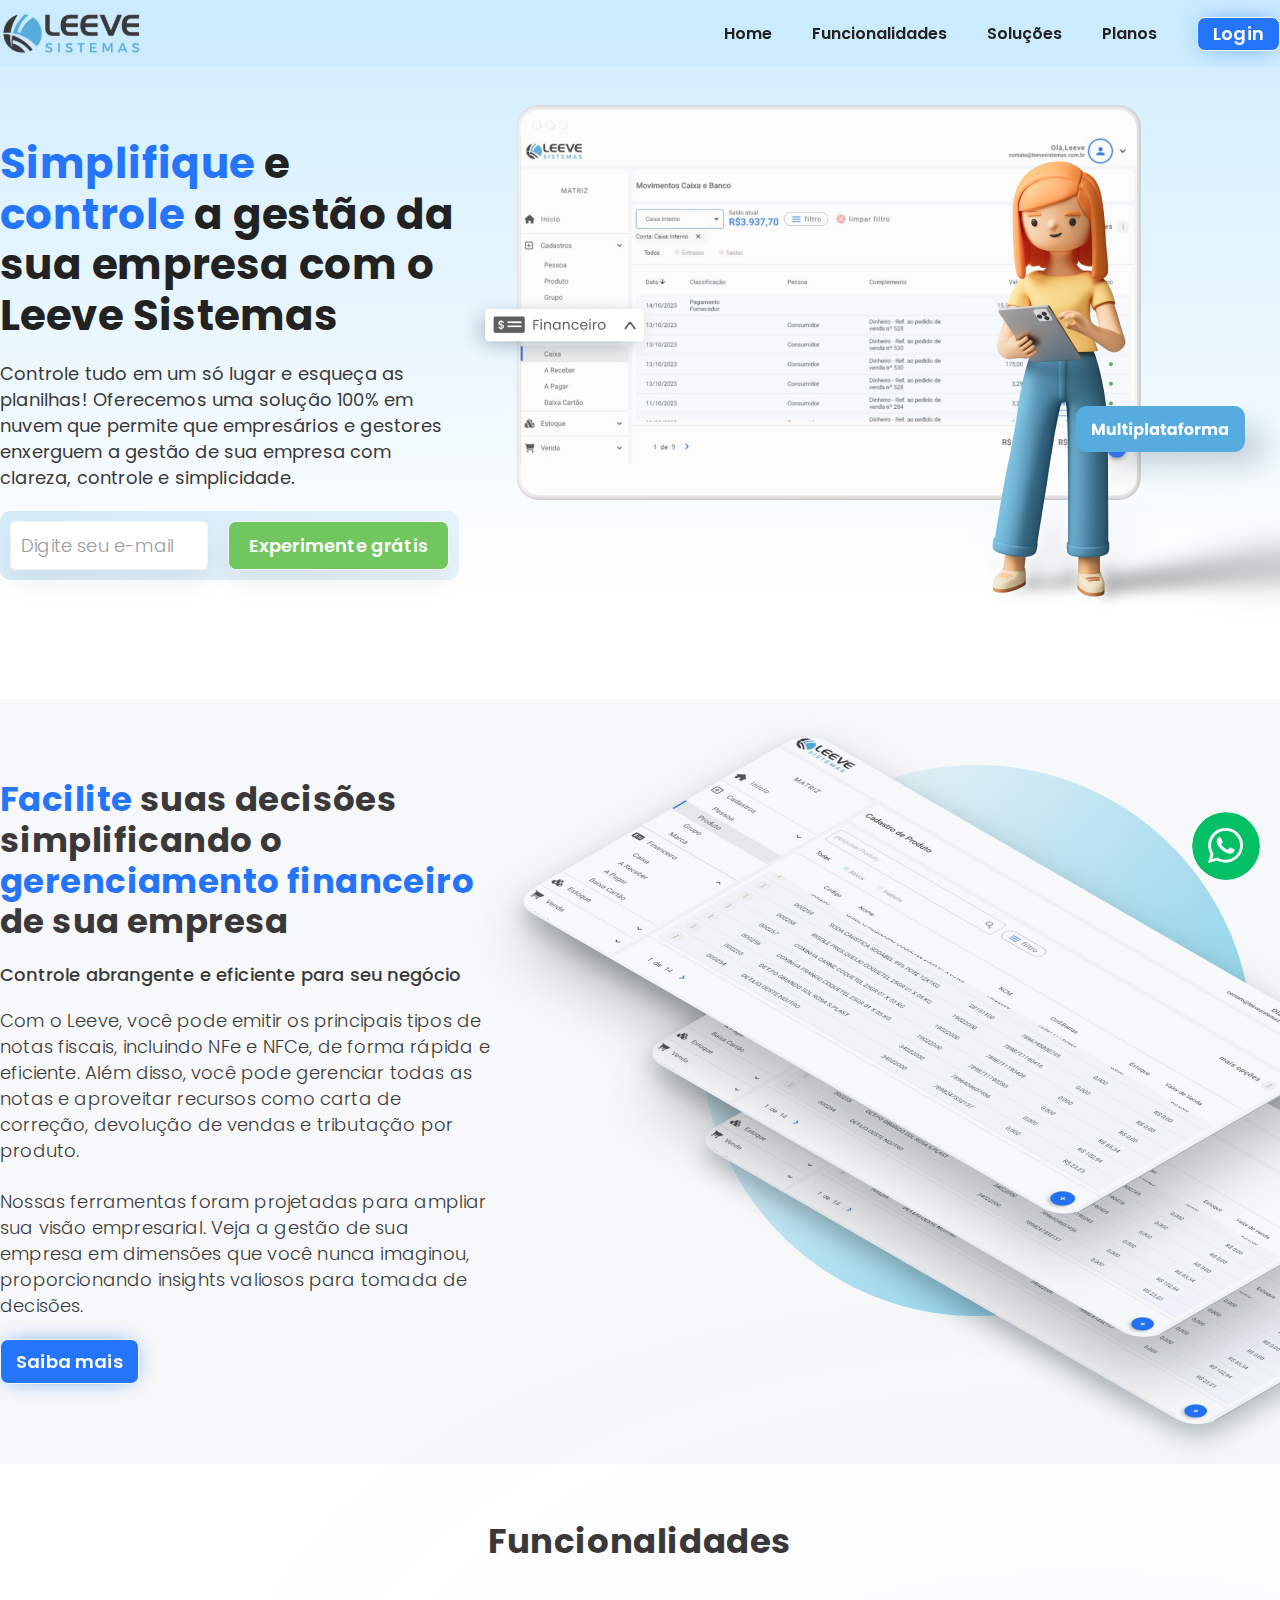
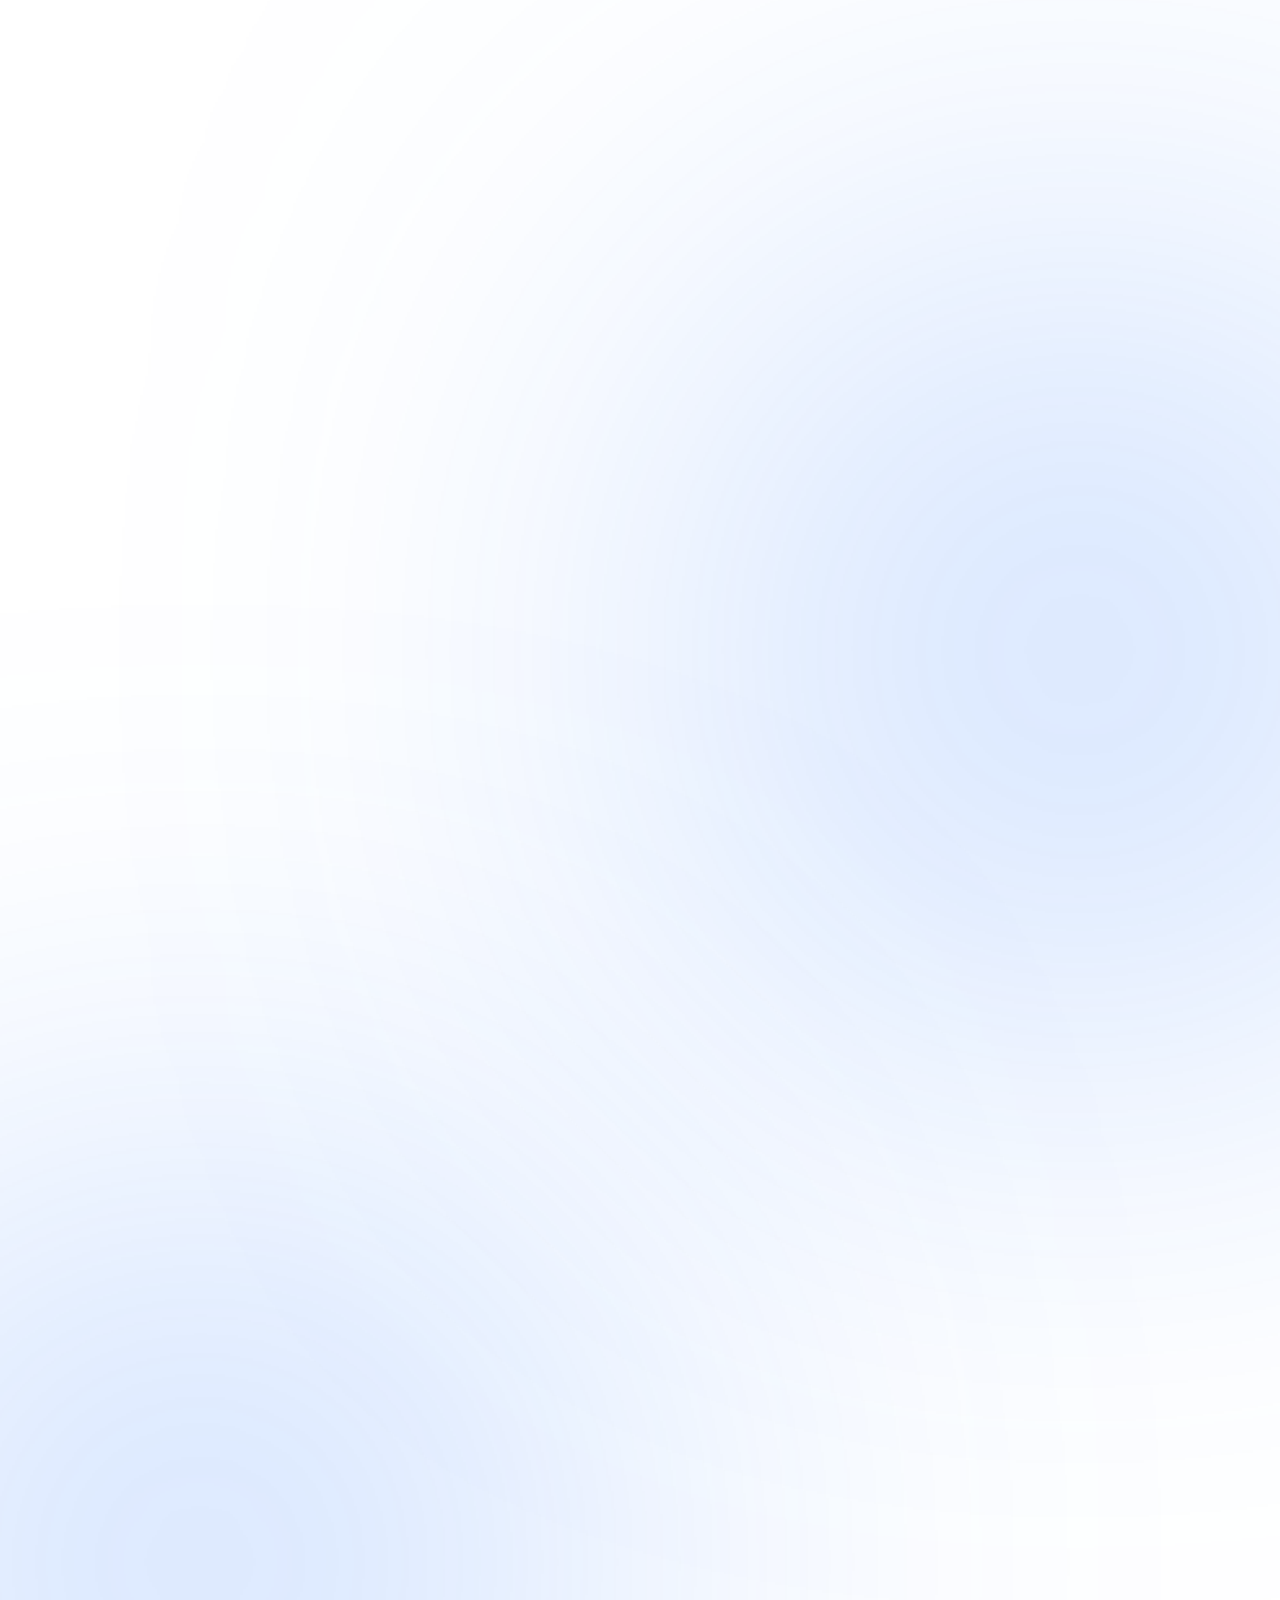
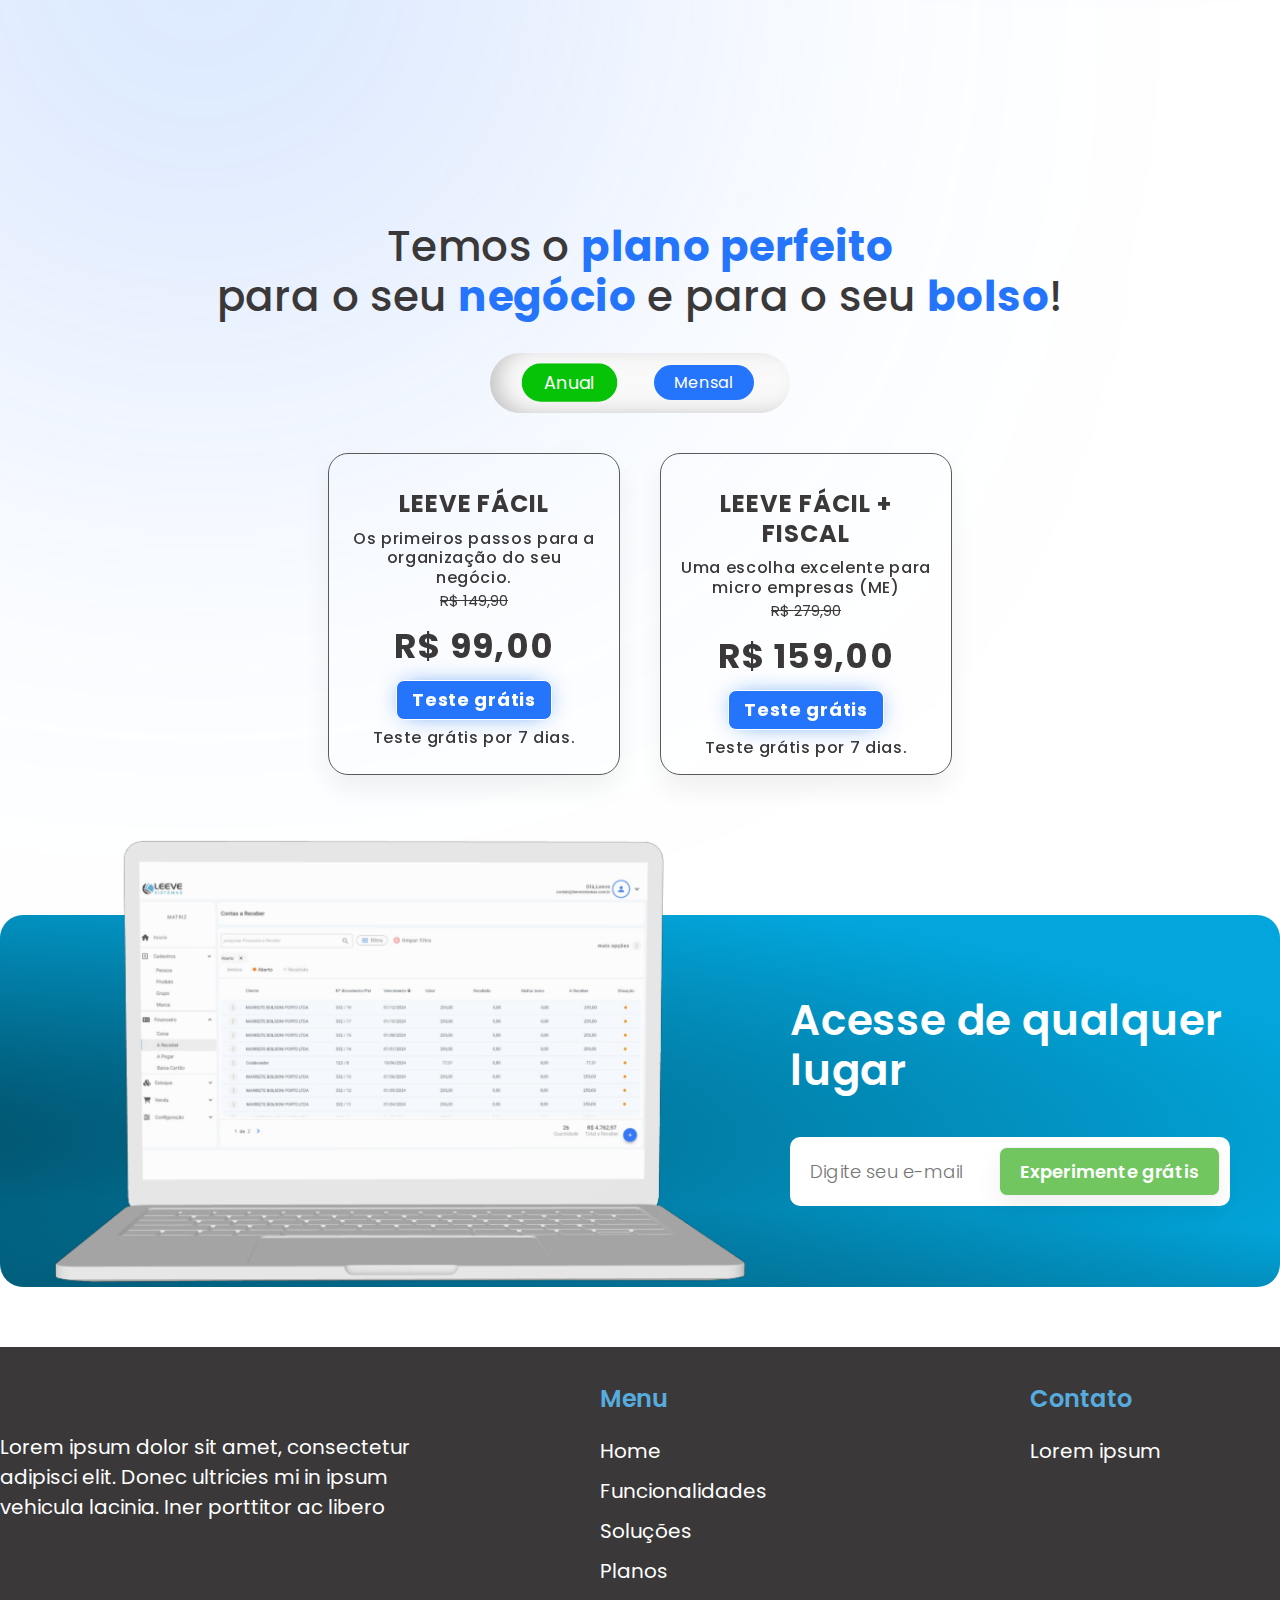
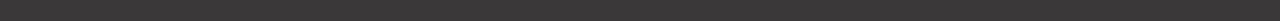
==== commit 0d05fa98: "add news imgs" ====
--- a/index.html
+++ b/index.html
@@ -278,7 +278,7 @@
             </div>
             <div class="area_cards">
 
-                <div class="cards_section cards_bg1">
+                <div class="cards_section cards_bg1" data-animation="down" data-delay-1>
                     <div class="cards_section_int">
                         <img src="img/gerenciamento.svg" alt="">
 
@@ -299,7 +299,7 @@
 
                 </div>
 
-                <div class="cards_section cards_bg2">
+                <div class="cards_section cards_bg2" data-animation="down" data-delay-2>
                     <div class="cards_section_int">
                         <img src="img/facilidade.svg" alt="">
 
@@ -320,7 +320,7 @@
 
                 </div>
 
-                <div class="cards_section cards_bg3">
+                <div class="cards_section cards_bg3" data-animation="down" data-delay-3>
                     <div class="cards_section_int">
                         <img src="img/organizacao.svg" alt="">
 
@@ -353,7 +353,7 @@
 
             <div class="area_compativel_total">
                 <div class="area_compativel">
-                    <img class="sistemas_solucoes" src="img/sistemas_solucoes.png" alt="" width="577" height="311"
+                    <img class="sistemas_solucoes" src="img/gestao.png" alt="" width="631" height="447"
                         data-animation="left" loading="lazy">
 
                     <div class="area_texts_compativel">
@@ -398,13 +398,13 @@
                         </a>
                     </div>
 
-                    <img class="sistemas_solucoes" src="img/sistemas_solucoes.png" alt="" width="577" height="311"
+                    <img class="sistemas_solucoes" src="img/solucoes.png" alt="" width="694" height="476"
                         data-animation="right" loading="lazy">
 
                 </div>
 
                 <div class="area_compativel">
-                    <img class="sistemas_solucoes" src="img/sistemas_solucoes.png" alt="" width="577" height="311"
+                    <img class="sistemas_solucoes" src="img/dispositivos_moveis.png" alt="" width="628" height="431"
                         data-animation="left" loading="lazy">
 
                     <div class="area_texts_compativel">
--- a/css/style.css
+++ b/css/style.css
@@ -276,7 +276,7 @@
     display: flex;
     align-items: center;
     justify-content: space-between;
-    gap: 40px;
+    gap: 0px;
     width: 100%;
 }
 
@@ -332,7 +332,7 @@
 }
 
 .home_bg {
-    max-width: 700px;
+    max-width: max-content;
     width: 100%;
 }
 
@@ -458,14 +458,15 @@
     display: flex;
     justify-content: center;
     align-items: center;
+    background: rgba(11, 42, 52, 0.03);
     width: 100%;
 }
 
 .area_controle {
     display: flex;
     align-items: center;
-    justify-content: flex-end;
-    gap: 70px;
+    justify-content: center;
+    gap: 0px;
     width: 100%;
     height: 100%;
 }
@@ -509,12 +510,12 @@
     line-height: 120%;
     letter-spacing: 0.42px;
 }
-
+/*
 .animation_texts {
     animation: texts_animations 1ms ease-in-out;
     animation-timeline: view();
-    animation-range: cover 0% cover 50%;
-}
+    animation-range: cover 0% cover 30%;
+}*/
 
 .title_controle h2 b {
     color: #2575FC;
@@ -538,12 +539,15 @@
 }
 
 .controle {
-    max-width: 700px;
+    max-width: max-content;
     width: 100%;
     height: auto;
-    animation: img_animations 1ms ease-in-out;
+    margin-left: -100px;
+    z-index: -1;
+    position: relative;
+    /*animation: img_animations 1ms ease-in-out;
     animation-timeline: view();
-    animation-range: cover 0% cover 60%;
+    animation-range: cover 0% cover 60%;*/
 }
 
 .btn_lead {
@@ -669,7 +673,7 @@
         opacity: 1;
     }
 }
-
+/*
 .cards_bg1 {
     animation: cards_animations 1ms ease-in-out;
     animation-timeline: scroll();
@@ -686,7 +690,7 @@
     animation: cards_animations3 1ms ease-in-out;
     animation-timeline: scroll();
     animation-range: cover 0% cover 40%;
-}
+}*/
 
 .cards_section {
     border-radius: 8px;
@@ -775,7 +779,7 @@
     display: flex;
     justify-content: center;
     width: 100%;
-    padding: 60px 0px 40px 0px;
+    padding: 60px 0px 60px 0px;
 }
 
 .container_compativel_int {
@@ -820,24 +824,23 @@
 
 .area_compativel {
     display: flex;
-    justify-content: space-between;
+    justify-content: center;
     align-items: center;
     row-gap: 40px;
-    column-gap: 60px;
+    column-gap: 40px;
     width: 100%;
 }
 
 .area_compativel_2 {
     display: flex;
-    justify-content: space-between;
+    justify-content: center;
     align-items: center;
     row-gap: 40px;
-    column-gap: 60px;
+    column-gap: 40px;
     width: 100%;
 }
 
 .sistemas_solucoes {
-    box-shadow: 0px 13.21117px 26.42234px 0px rgba(0, 0, 0, 0.1);
     max-width: max-content;
     width: 100%;
     height: auto;
@@ -883,7 +886,7 @@
     display: flex;
     justify-content: center;
     width: 100%;
-    padding: 0px 0px 60px 0px;
+    padding: 0px 0px 80px 0px;
 }
 
 .container_planos_int {
@@ -1232,14 +1235,6 @@
     font-size: 20px;
     font-weight: 400;
     line-height: 100%;
-}
-
-
-@media(min-width: 1600px) {
-    .area_controle {
-        justify-content: center;
-        gap: 40px;
-    }
 }
 
 @media(max-width: 1024px) {
@@ -1383,6 +1378,7 @@
     .area_home {
         flex-direction: column;
         justify-content: center;
+        gap: 40px;
     }
 
     .area_texts_home {
@@ -1398,7 +1394,7 @@
     /*Controle*/
     .area_controle {
         flex-direction: column;
-        gap: 40px;
+        gap: 20px;
         padding: 0px 20px;
     }
 
@@ -1542,6 +1538,21 @@
         padding: 0px 20px;
     }
 
+    .controle {
+        margin-left: 0px;
+        z-index: auto;
+    }
+
+    /*.animation_texts {
+        animation: texts_animations 1ms ease-in-out;
+        animation-timeline: view();
+        animation-range: cover 0% cover 20%;
+    }
+
+    .controle {
+        animation-range: cover 0% cover 30%;
+    }*/
+
     .area_cards {
         padding: 0px 20px;
         gap: 20px;
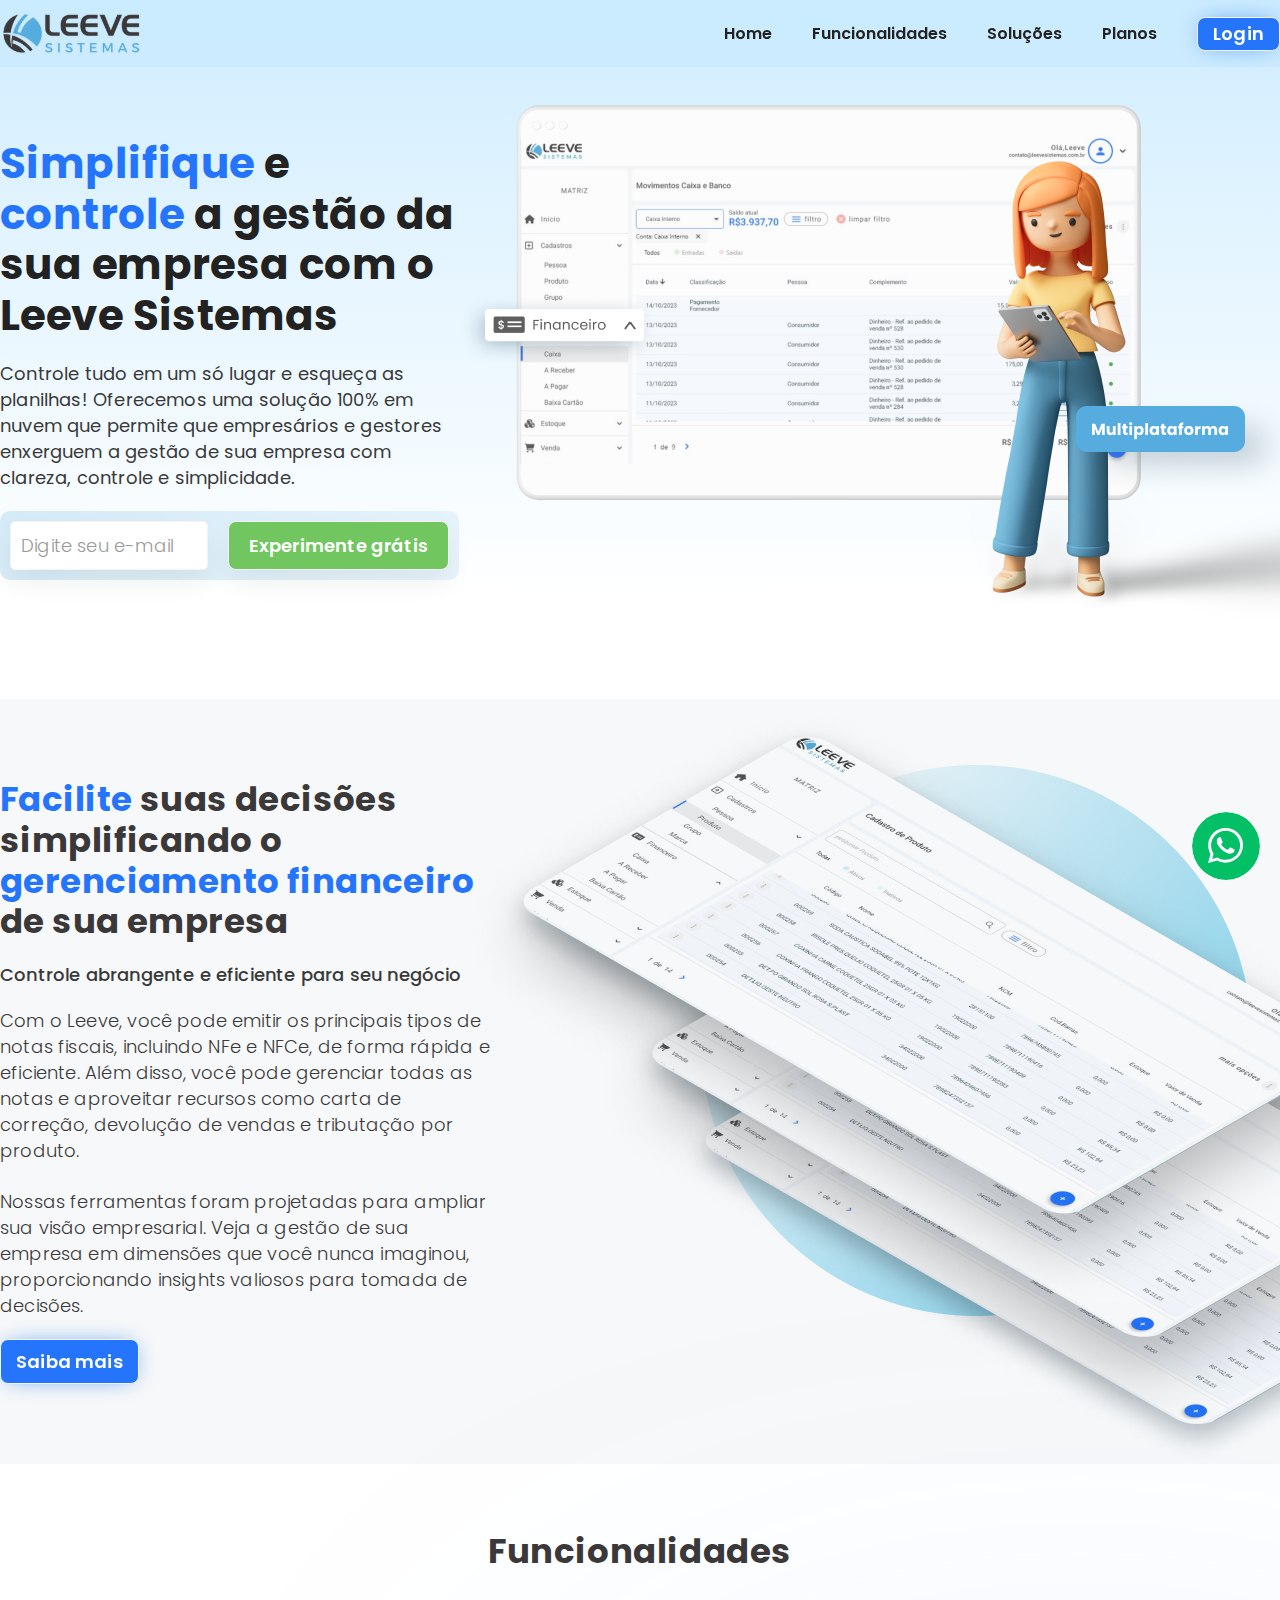
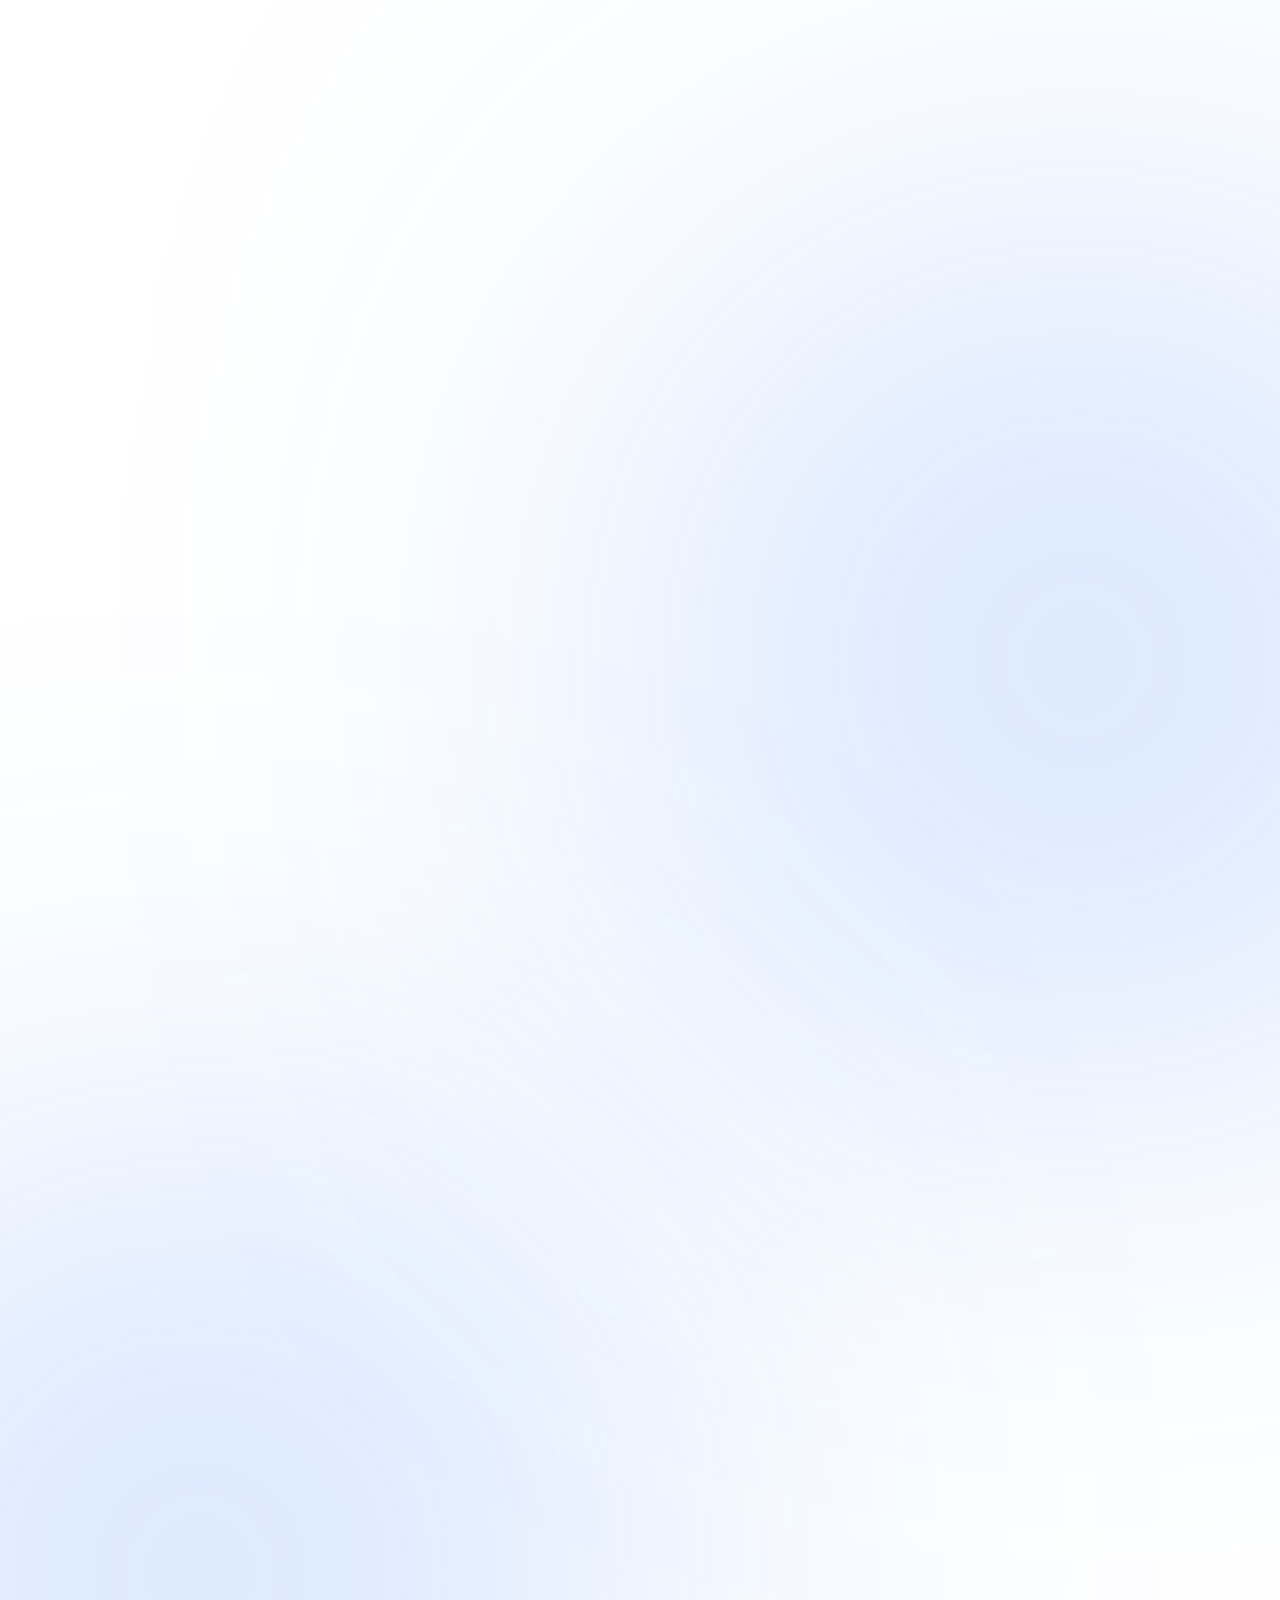
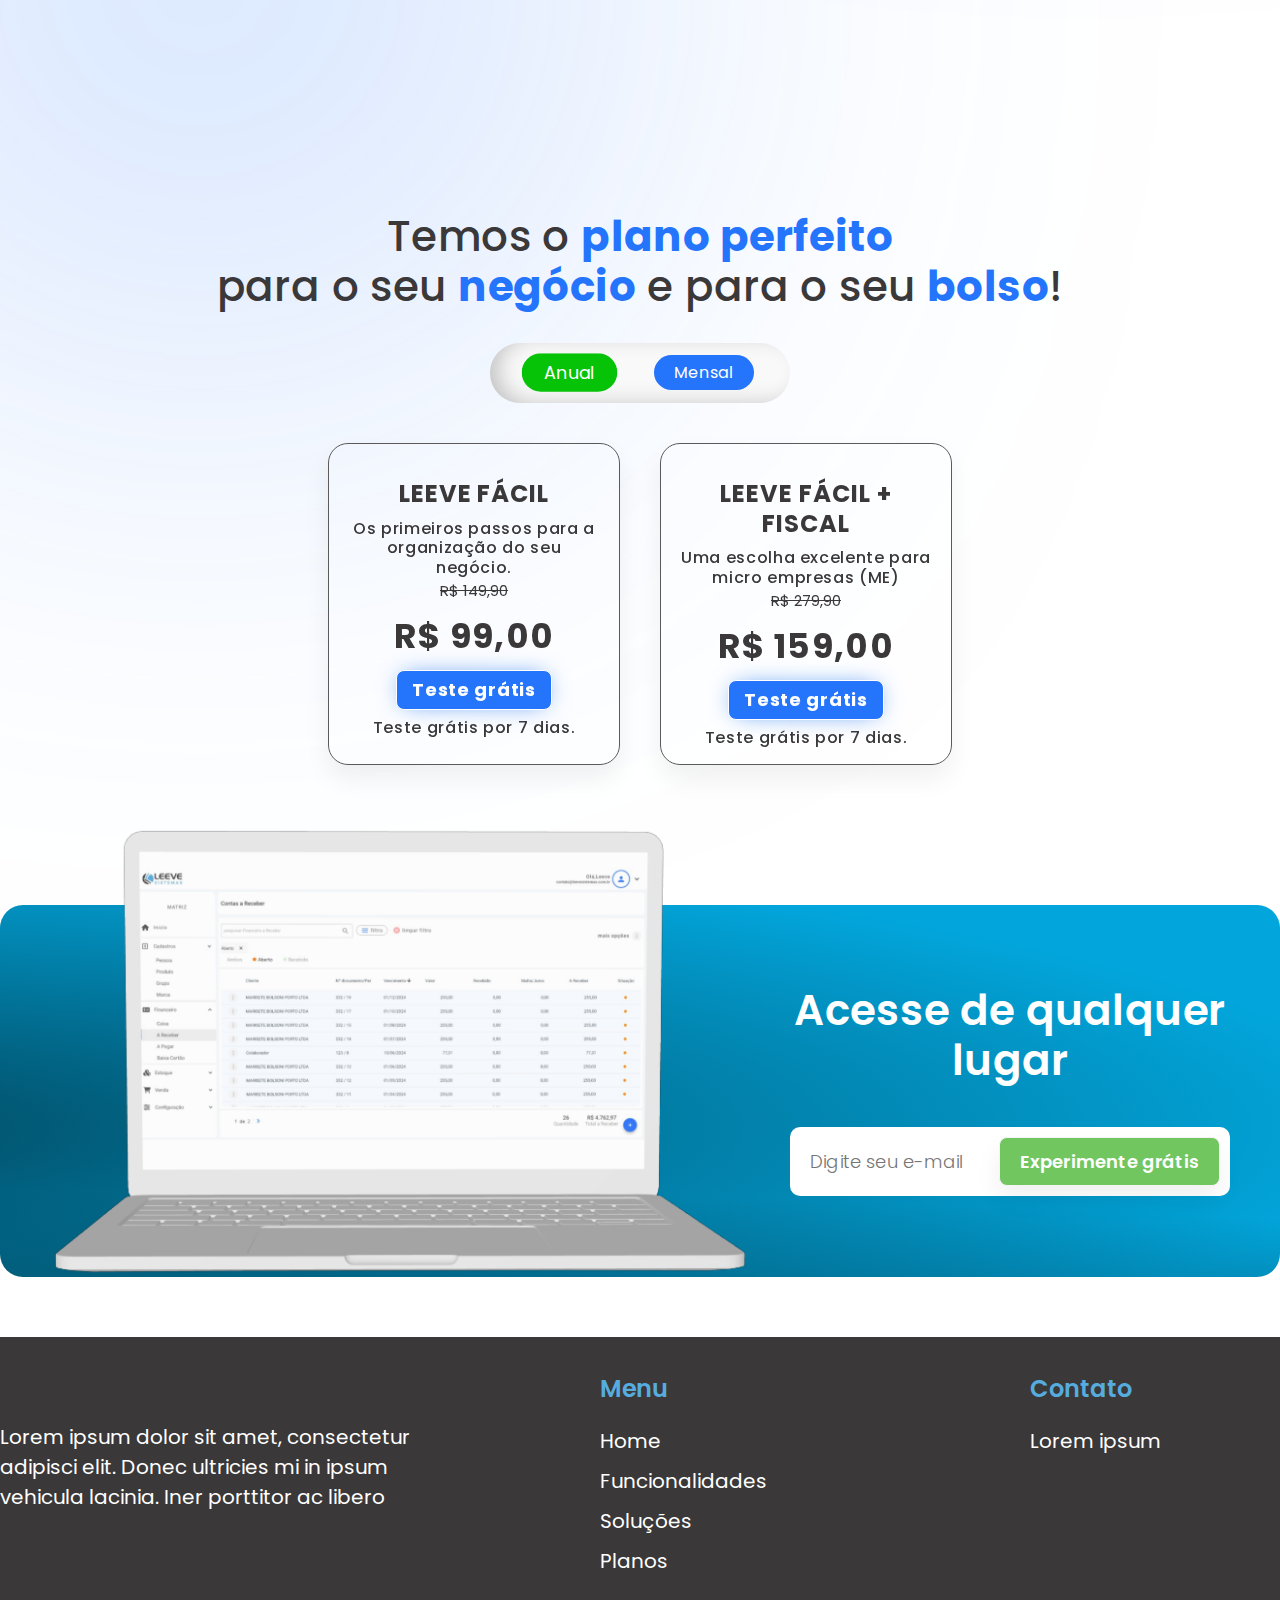
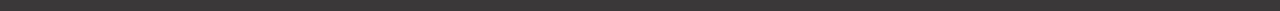
==== commit 9369524d: "add paddings" ====
--- a/index.html
+++ b/index.html
@@ -217,7 +217,7 @@
 
     </section>
 
-    <div class="container_controle" id="funcionalidades">
+    <div class="container_controle">
         <div class="container_controle_int">
             <div class="area_controle">
                 <div class="area_texts_controle">
@@ -269,7 +269,7 @@
     </div>
 
 
-    <div class="container_cards">
+    <div class="container_cards" id="funcionalidades">
         <div class="container_cards_int">
             <div class="title_cards">
                 <h2>
--- a/css/style.css
+++ b/css/style.css
@@ -451,7 +451,7 @@
     display: flex;
     justify-content: center;
     width: 100%;
-    padding: 40px 0px 60px 0px;
+    padding: 40px 0px 0px 0px;
 }
 
 .container_controle_int {
@@ -609,7 +609,7 @@
     display: flex;
     justify-content: center;
     width: 100%;
-    padding: 0px 0px 20px 0px;
+    padding: 70px 0px 40px 0px;
 }
 
 .container_cards_int {
@@ -779,7 +779,7 @@
     display: flex;
     justify-content: center;
     width: 100%;
-    padding: 60px 0px 60px 0px;
+    padding: 40px 0px 40px 0px;
 }
 
 .container_compativel_int {
@@ -1151,6 +1151,7 @@
     font-weight: 600;
     line-height: 120%;
     letter-spacing: 0.8px;
+    text-align: center;
 }
 
 /*Footer*/
@@ -1419,6 +1420,10 @@
         font-size: 26px;
     }
 
+    .container_cards {
+        padding: 40px 0px 40px 0px;
+    }
+
     /*Planos*/
     .container_planos {
         padding: 0px 0px 40px 0px;
@@ -1553,6 +1558,10 @@
         animation-range: cover 0% cover 30%;
     }*/
 
+    .container_controle_int {
+        padding: 40px 0px;
+    }
+
     .area_cards {
         padding: 0px 20px;
         gap: 20px;
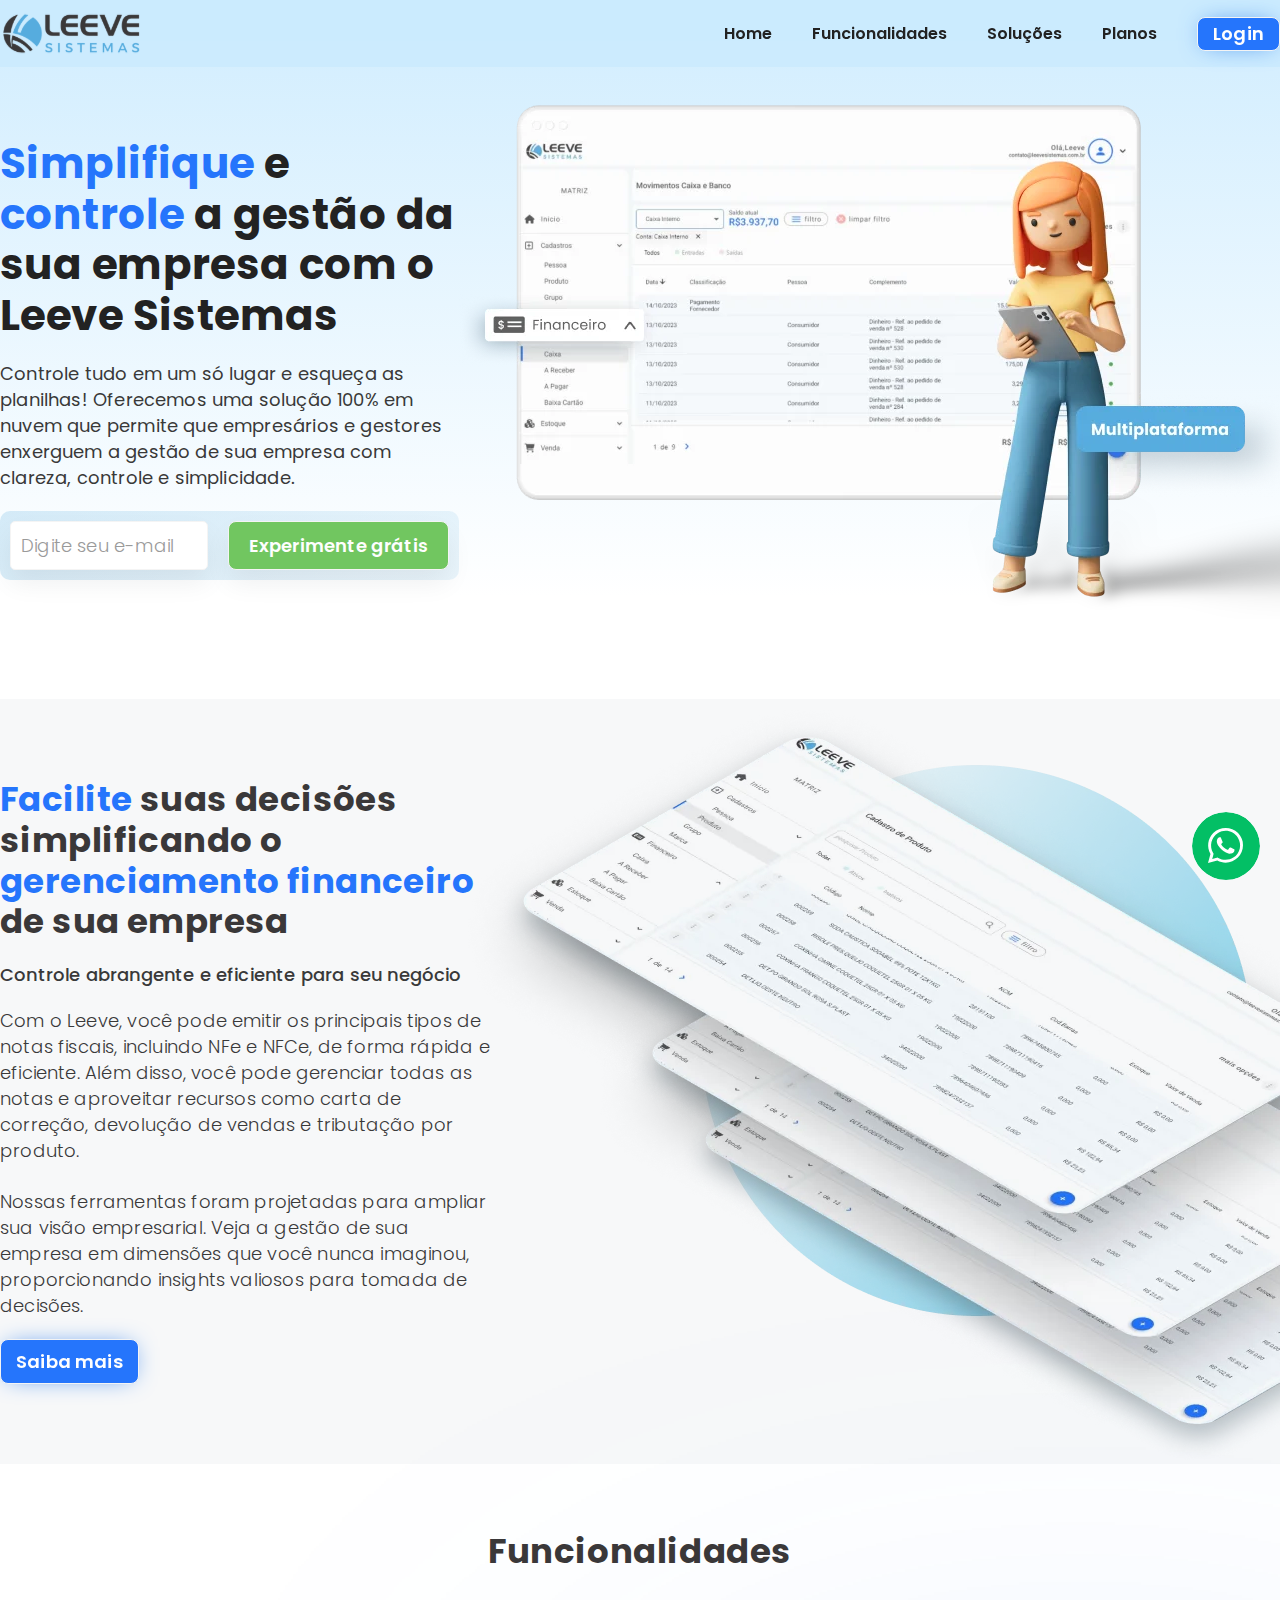
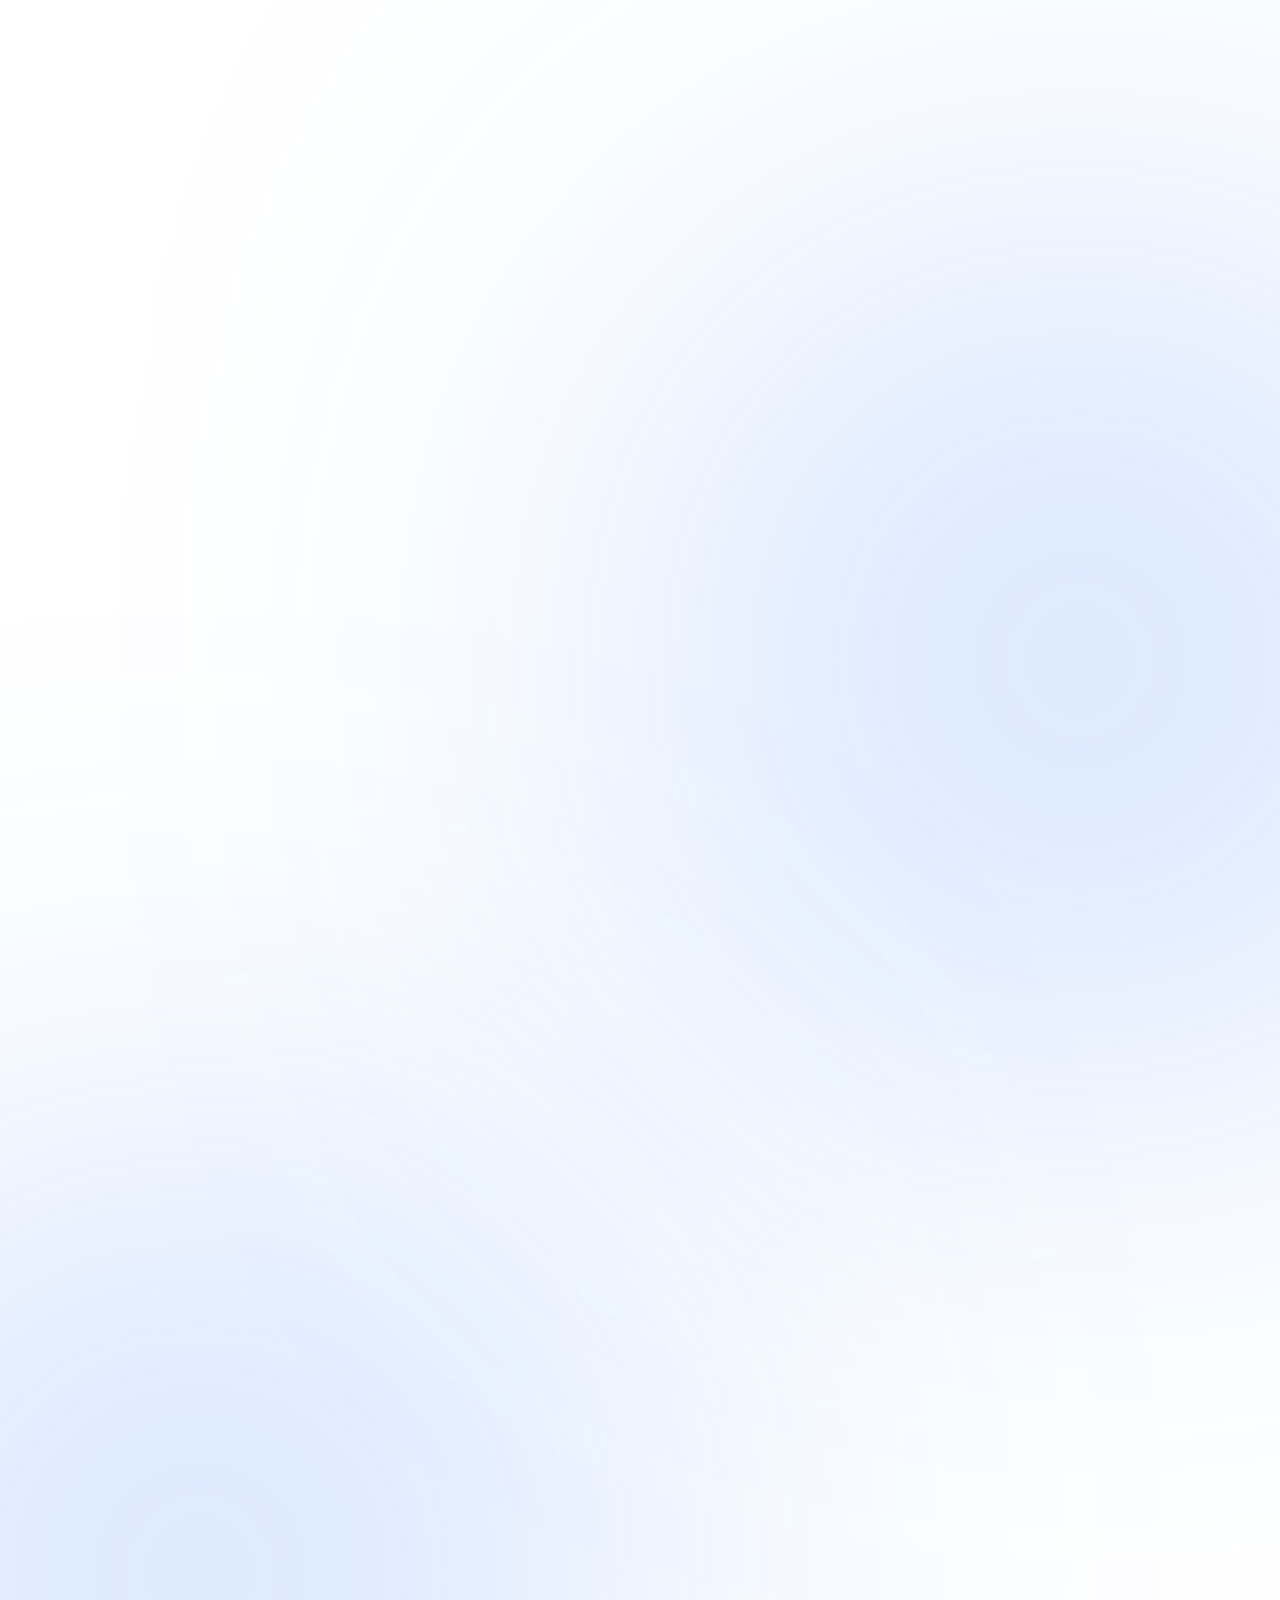
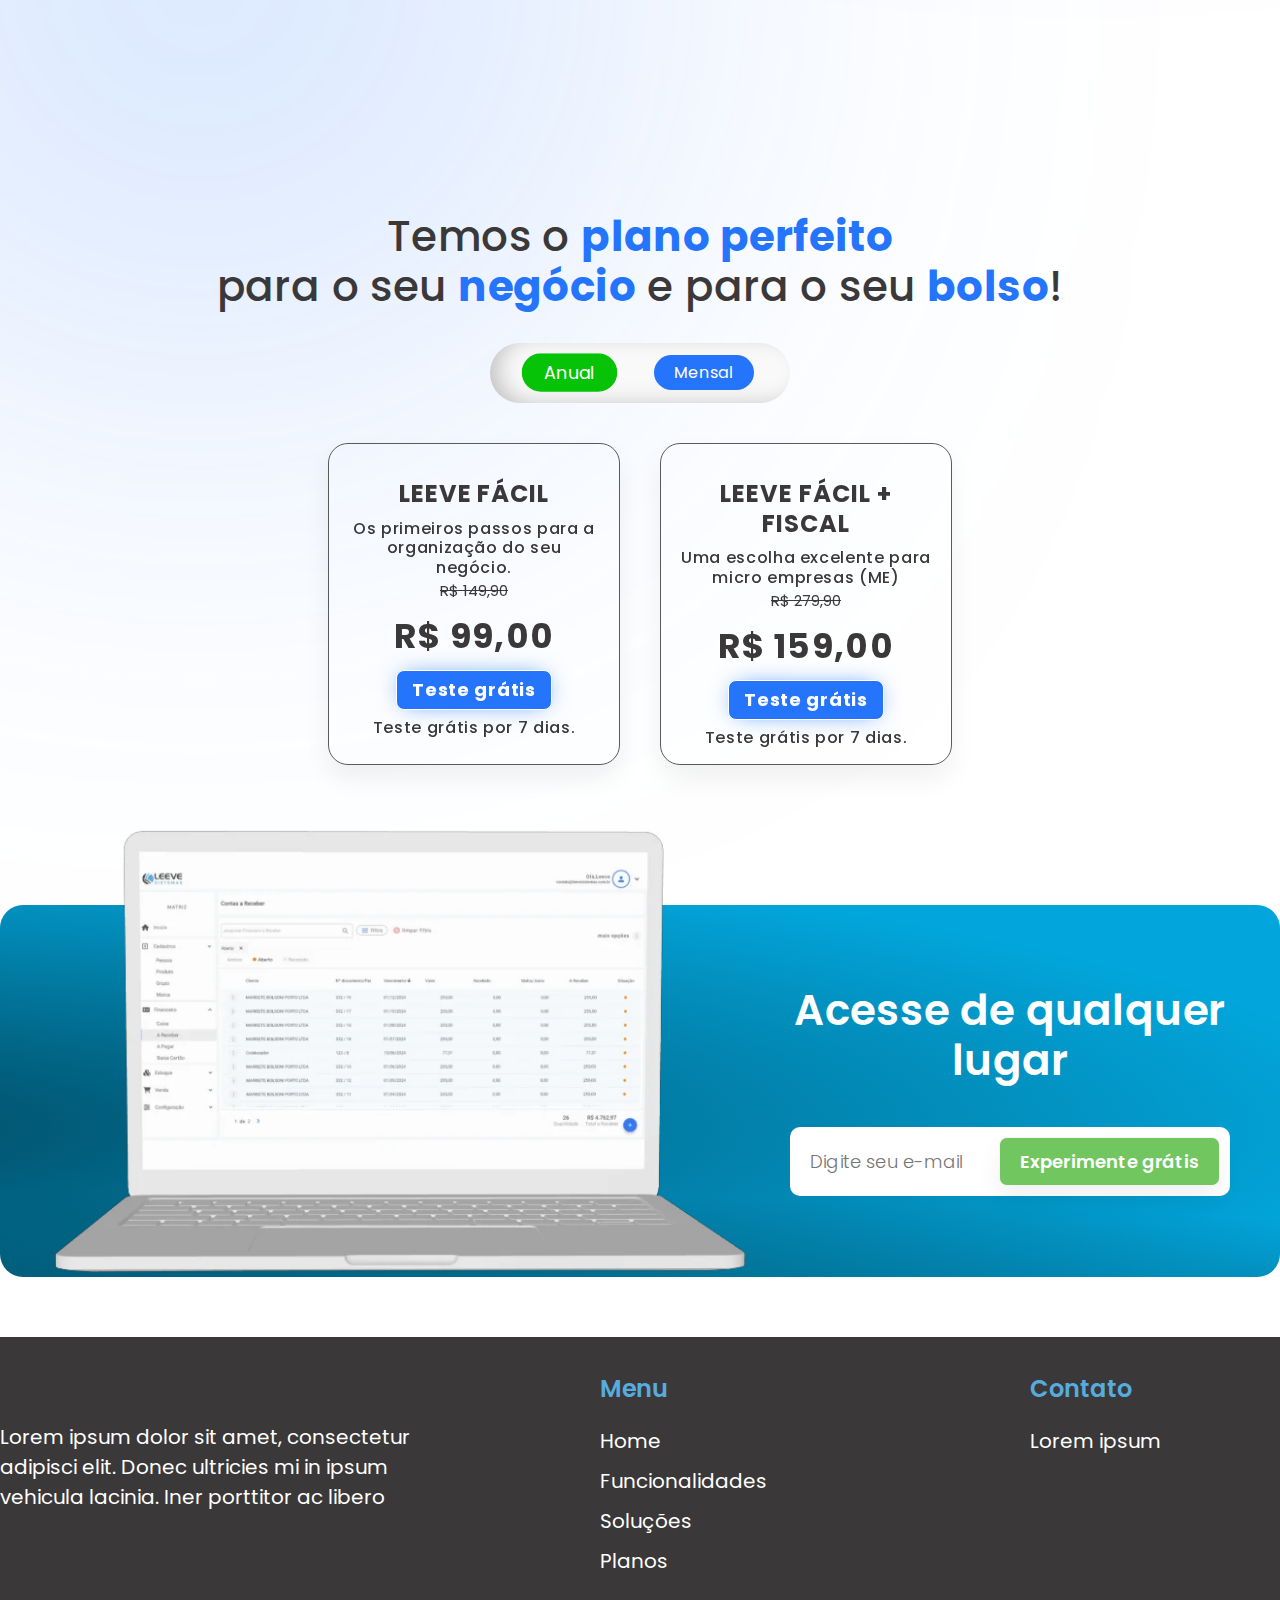
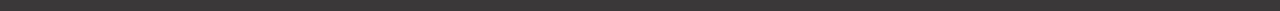
==== commit 29c9c0e3: "change imgs" ====
--- a/index.html
+++ b/index.html
@@ -128,7 +128,7 @@
                         </form>
                     </div>
 
-                    <img class="home_bg" src="img/home_bg.png" alt="">
+                    <img class="home_bg" src="img/home_bg.webp" alt="">
 
                 </div>
 
@@ -252,7 +252,7 @@
                 </div>
 
 
-                <img class="controle" src="img/controle.png" alt="">
+                <img class="controle" src="img/controle.webp" alt="">
 
                 <!--<div class="area_box_controle">
                     <div class="box_controle">
@@ -353,7 +353,7 @@
 
             <div class="area_compativel_total">
                 <div class="area_compativel">
-                    <img class="sistemas_solucoes" src="img/gestao.png" alt="" width="631" height="447"
+                    <img class="sistemas_solucoes" src="img/gestao.webp" alt="" width="631" height="447"
                         data-animation="left" loading="lazy">
 
                     <div class="area_texts_compativel">
@@ -398,13 +398,13 @@
                         </a>
                     </div>
 
-                    <img class="sistemas_solucoes" src="img/solucoes.png" alt="" width="694" height="476"
+                    <img class="sistemas_solucoes" src="img/solucoes.webp" alt="" width="694" height="476"
                         data-animation="right" loading="lazy">
 
                 </div>
 
                 <div class="area_compativel">
-                    <img class="sistemas_solucoes" src="img/dispositivos_moveis.png" alt="" width="628" height="431"
+                    <img class="sistemas_solucoes" src="img/dispositivos_moveis.webp" alt="" width="628" height="431"
                         data-animation="left" loading="lazy">
 
                     <div class="area_texts_compativel">
@@ -635,7 +635,7 @@
     <div class="container_notebook">
         <div class="container_notebook_int">
             <div class="area_notebook">
-                <img class="notebook_bg" src="img/notebook_bg.png" alt="">
+                <img class="notebook_bg" src="img/notebook_bg.webp" alt="">
 
                 <div class="area_form_texts">
                     <div class="title_notebook_bg">
--- a/css/style.css
+++ b/css/style.css
@@ -247,7 +247,7 @@
 }
 
 #home_lp {
-    background-image: url(../img/bg_home_lp.png);
+    background-image: url(../img/bg_home_lp.webp);
     background-position: center;
     background-repeat: no-repeat;
     background-size: cover;
